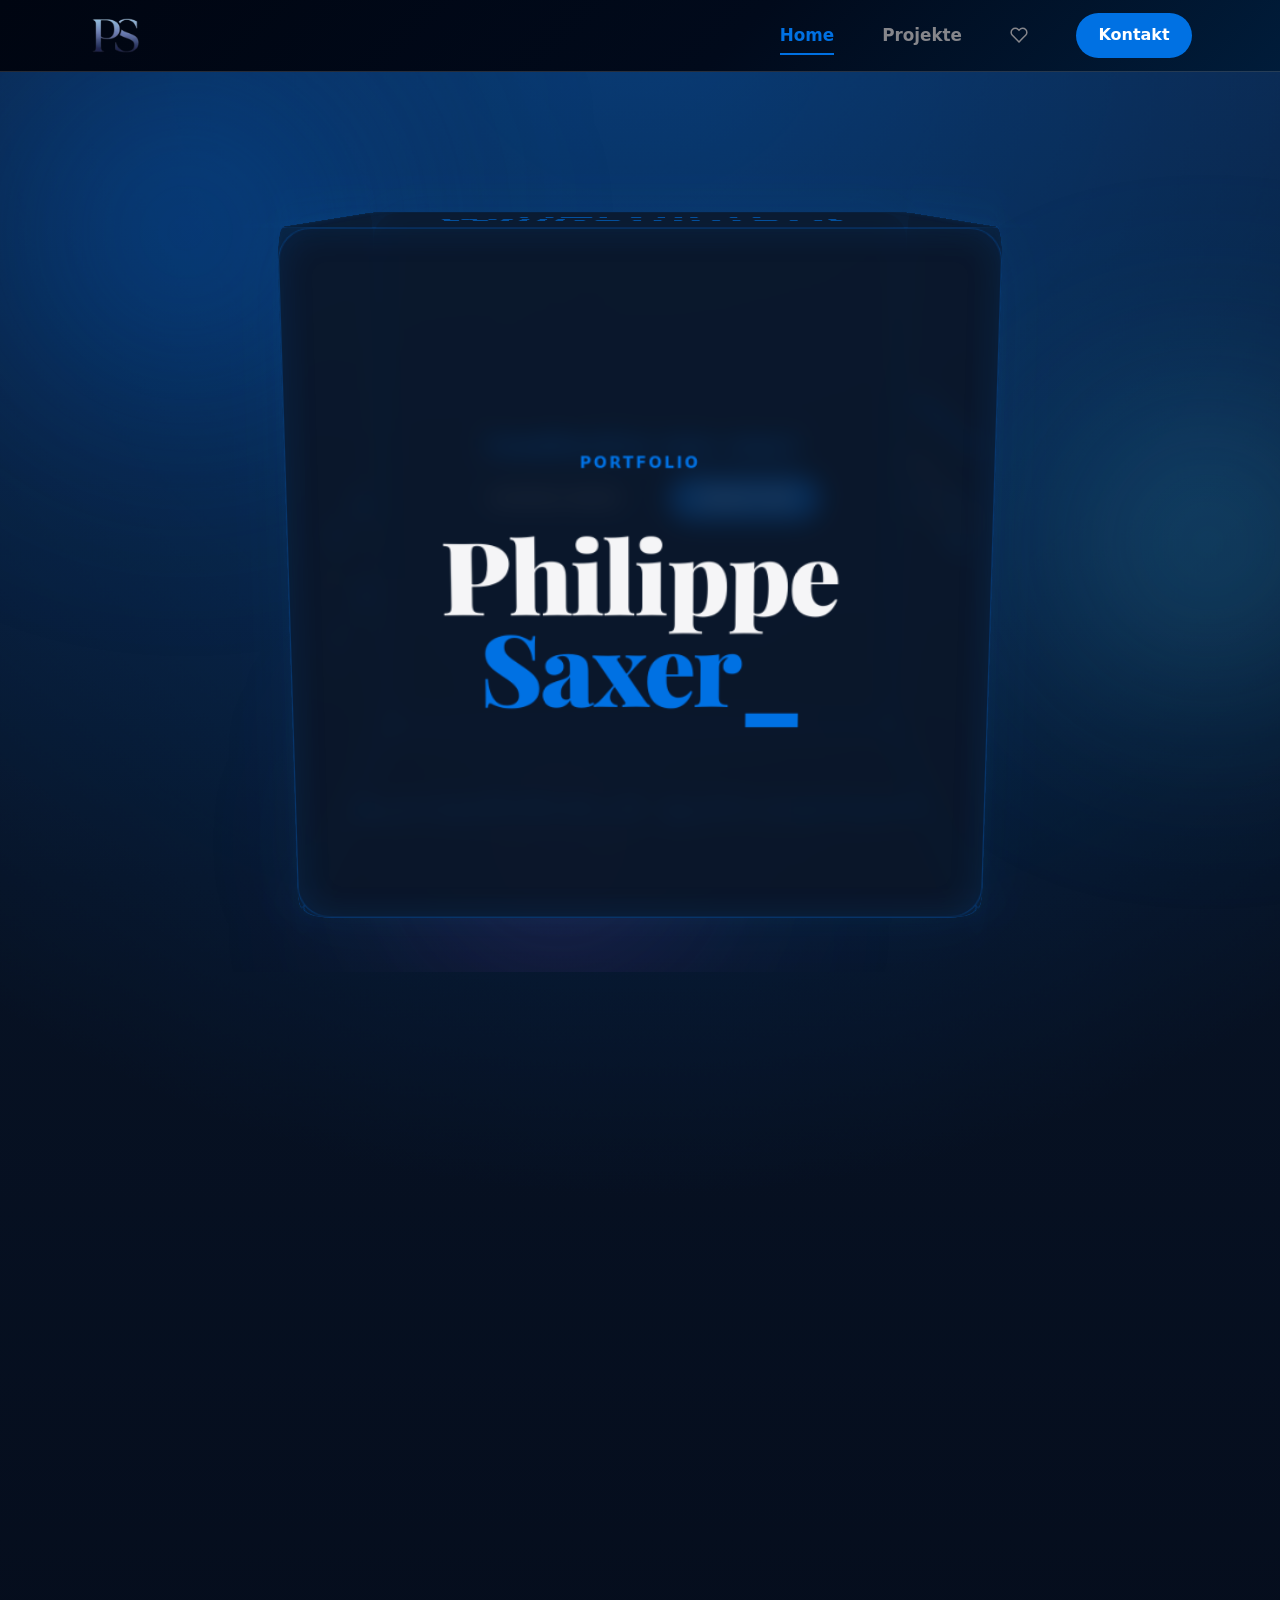
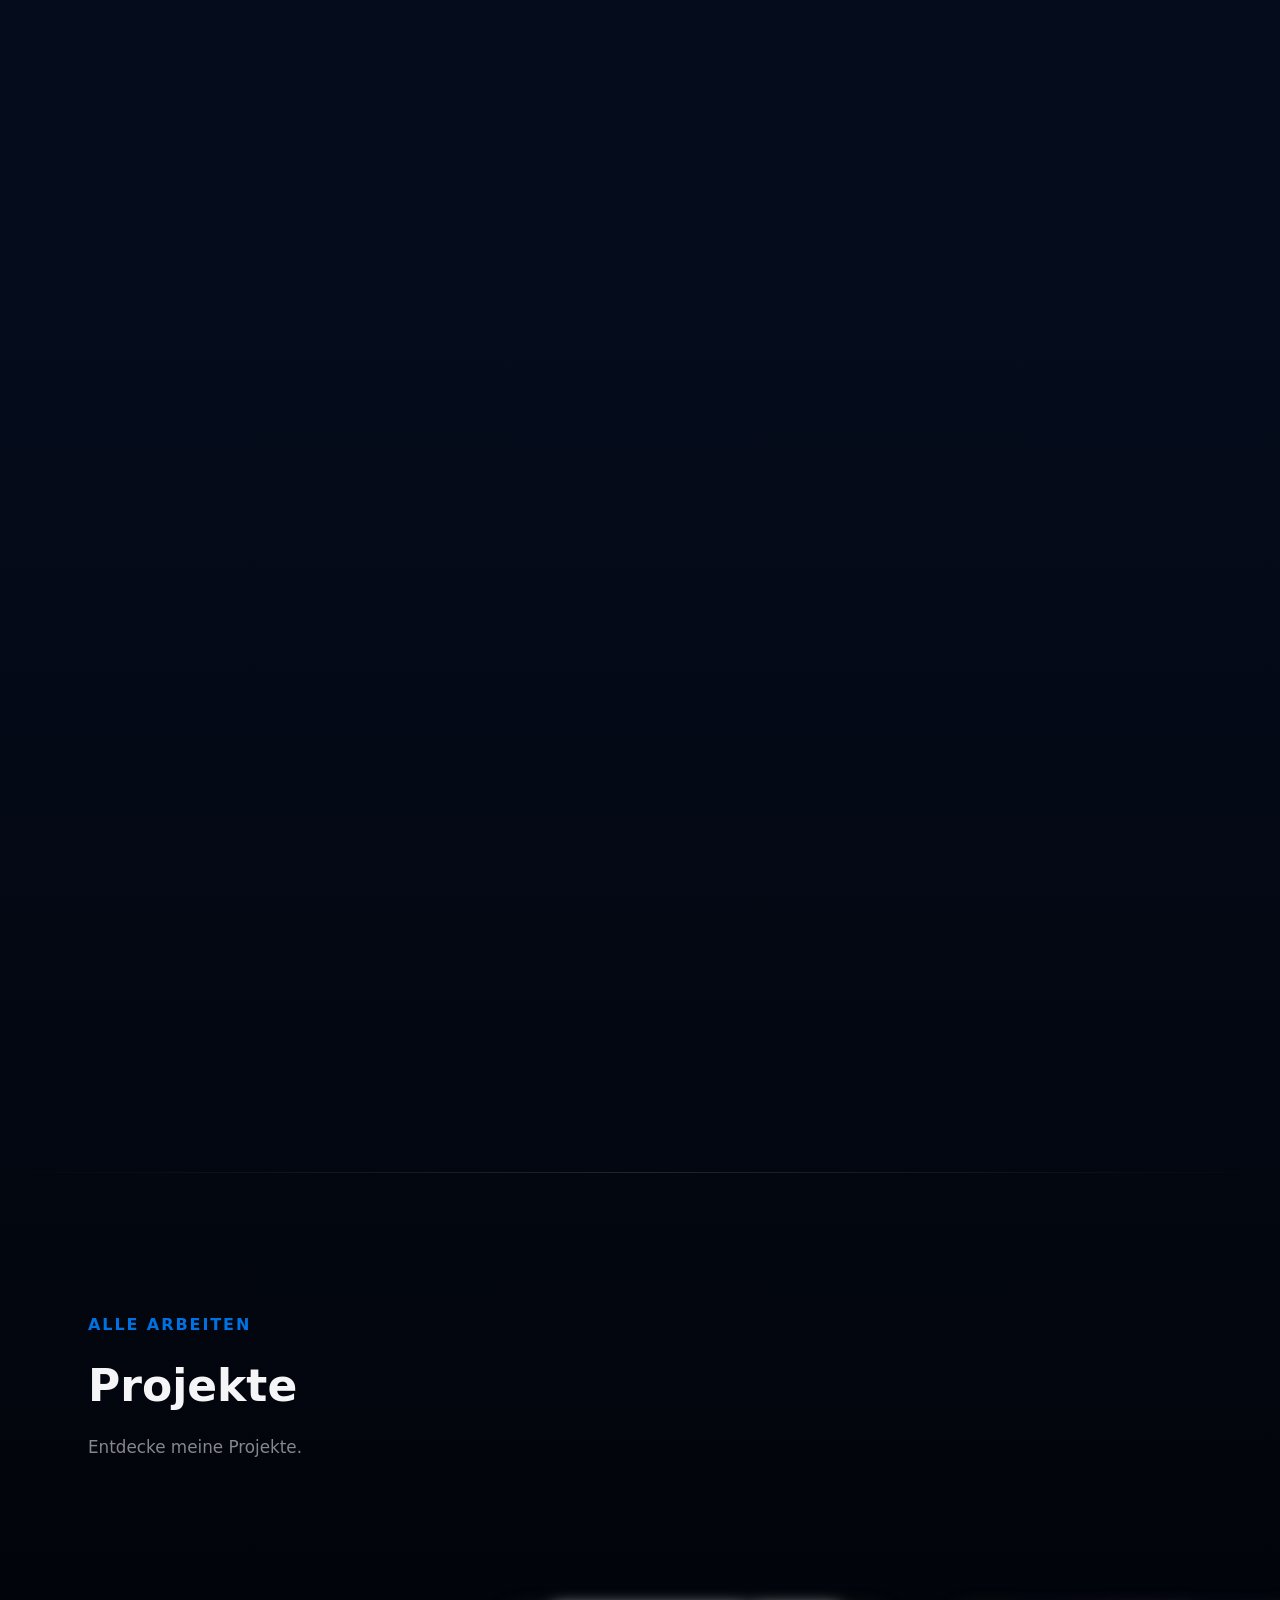
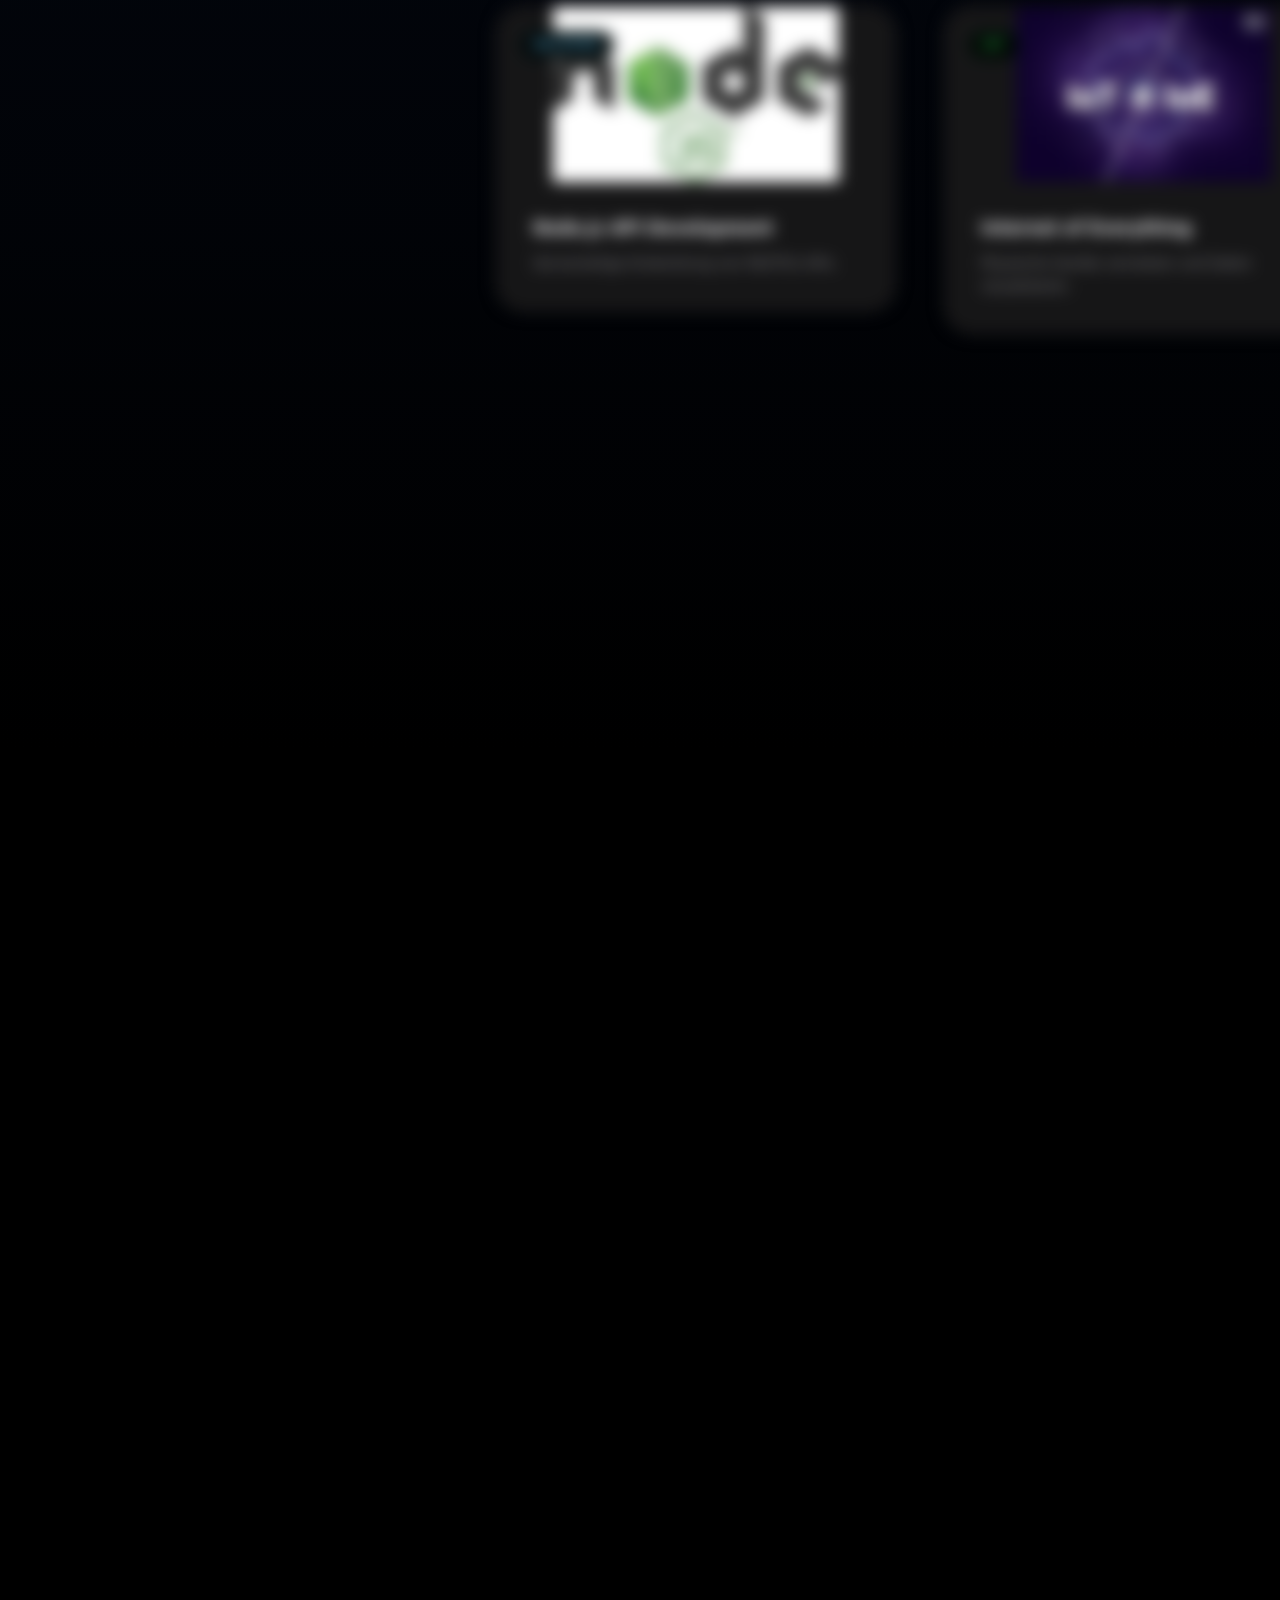
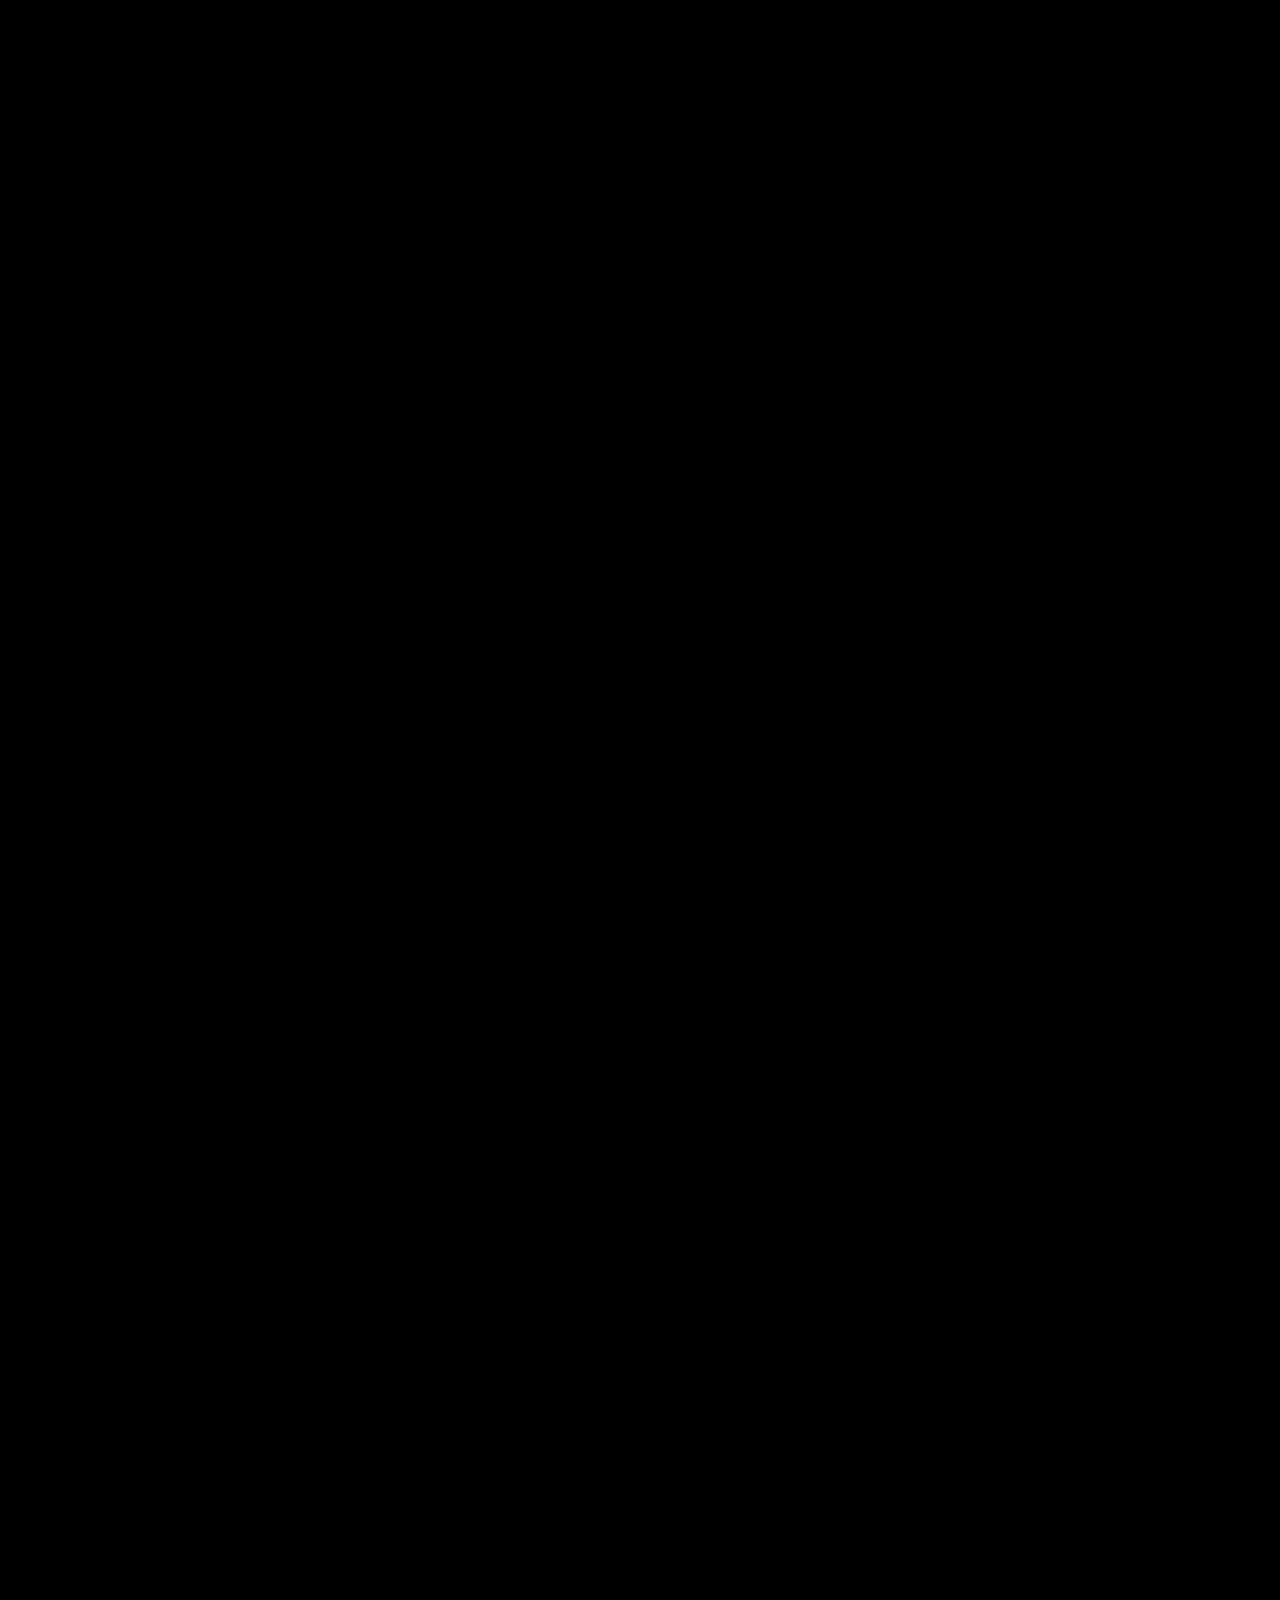
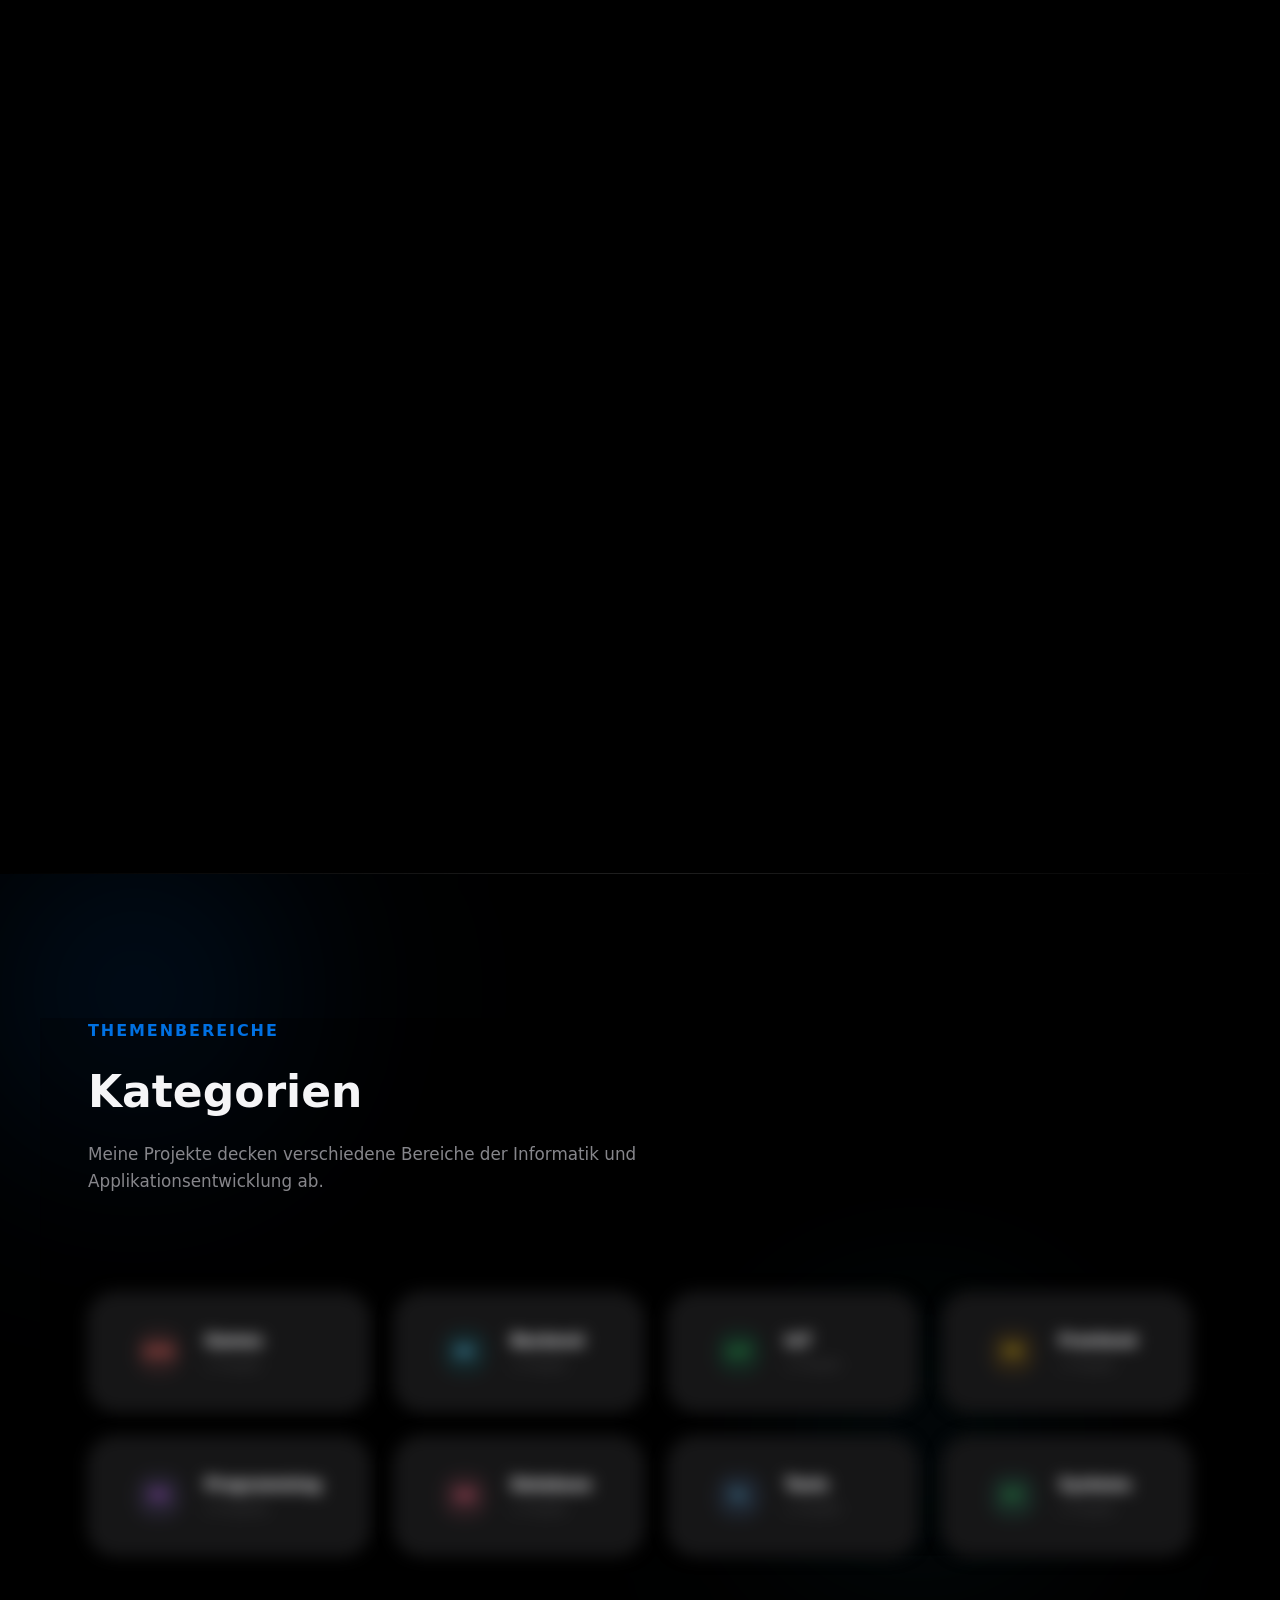
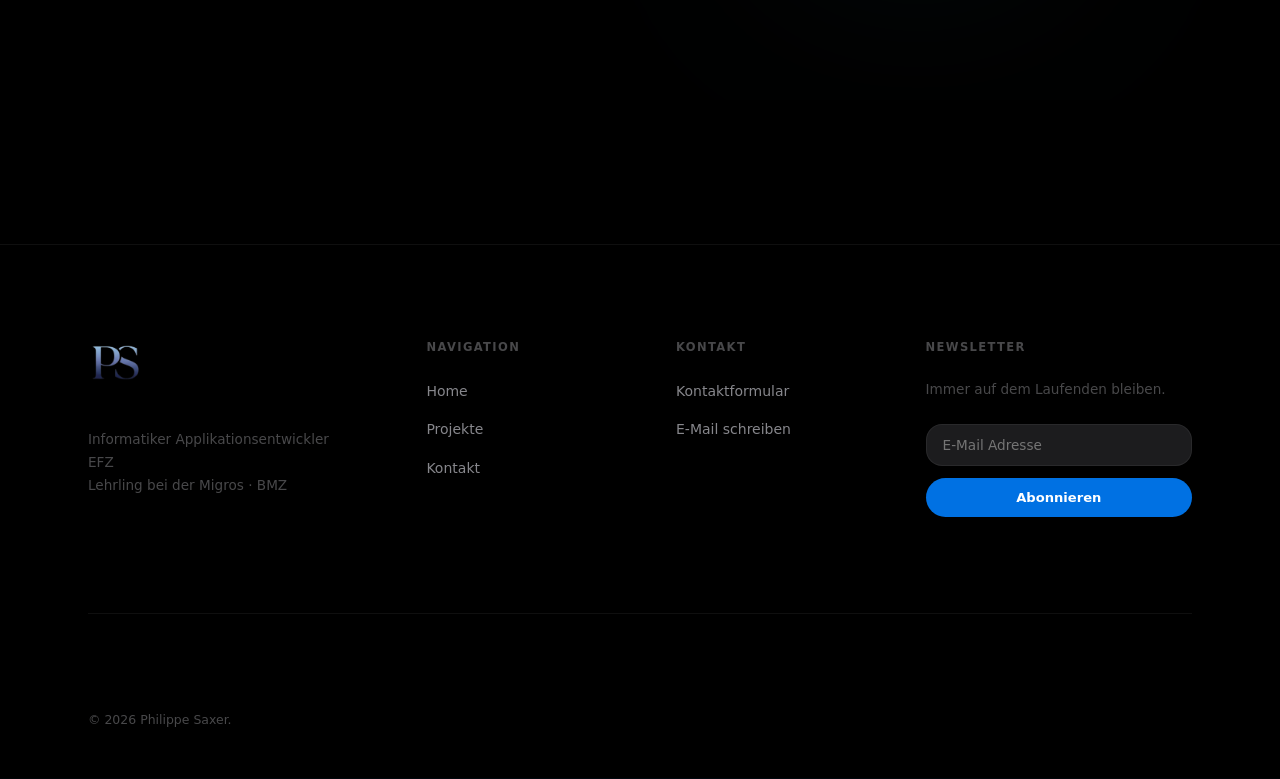
==== index.html @ 9d431225 "docs: KI documentation and style updates" ====
<!DOCTYPE html>
<html lang="de">
<head>
  <meta charset="UTF-8">
  <meta name="viewport" content="width=device-width, initial-scale=1.0">
  <meta name="description" content="Portfolio von Philippe Saxer — Informatiker Applikationsentwickler EFZ Lehrling bei der Migros.">
  <title>Philippe Saxer | Portfolio</title>
  <link rel="stylesheet" href="css/style.css">
  <link rel="stylesheet" href="css/responsive.css">
  <link rel="icon" href="images/logo.png" type="image/png">
  <!-- SEO Tags -->
  <meta name="keywords" content="Philippe Saxer, Portfolio, Informatiker, Applikationsentwickler, EFZ, Migros, BMZ, Entwickler, Webentwicklung">
  <meta name="author" content="Philippe Saxer">
  <meta name="robots" content="index, follow">
  <meta name="theme-color" content="#0a0a0a">

  <!-- Open Graph / Social Media -->
  <meta property="og:type" content="website">
  <meta property="og:title" content="Philippe Saxer | Portfolio">
  <meta property="og:description" content="Portfolio von Philippe Saxer — Informatiker Applikationsentwickler EFZ Lehrling bei der Migros.">
  <meta property="og:url" content="https://philippesaxer.ch/">
  <meta property="og:image" content="https://philippesaxer.ch/images/logo.png">

  <!-- Twitter -->
  <meta name="twitter:card" content="summary_large_image">
  <meta name="twitter:title" content="Philippe Saxer | Portfolio">
  <meta name="twitter:description" content="Portfolio von Philippe Saxer — Informatiker Applikationsentwickler EFZ Lehrling bei der Migros.">
  <meta name="twitter:image" content="https://philippesaxer.ch/images/logo.png">
</head>
<body style="overflow-x: hidden;">

  <!-- LOADING SCREEN -->
  <div id="page-loader">
    <img src="images/logo.png" alt="Loading..." class="loader-logo">
  </div>

  <!-- ====================================================
       HEADER
       ==================================================== -->
  <header class="site-header">
    <div class="container header-inner">
      <a href="index.html" class="site-logo">
        <img src="images/logo.png" alt="Philippe.dev Logo" style="height: 32px; width: auto; object-fit: contain;">
      </a>
      <nav class="site-nav">
        <a href="index.html"    class="nav-link active">Home</a>
        <a href="projekte.html" class="nav-link">Projekte</a>
        <a href="projekte.html?filter=merkliste" class="nav-wishlist" id="navWishlist" title="Merkliste">
          <svg viewBox="0 0 24 24" fill="none" xmlns="http://www.w3.org/2000/svg">
            <path class="heart-outline" d="M20.84 4.61a5.5 5.5 0 0 0-7.78 0L12 5.67l-1.06-1.06a5.5 5.5 0 0 0-7.78 7.78l1.06 1.06L12 21.23l7.78-7.78 1.06-1.06a5.5 5.5 0 0 0 0-7.78z"/>
          </svg>
          <span class="wishlist-count" id="wishlistCount">0</span>
        </a>
        <a href="kontakt.html"  class="nav-cta">Kontakt</a>
      </nav>
    </div>
  </header>

  <!-- ====================================================
       MAIN
       ==================================================== -->
  <main>

    <!-- HERO -->
    <section class="hero scroll-hero">
      <div class="hero-sticky-wrapper">
      <!-- ANIMATED GLASSMORPHISM BLOBS -->
        <div class="blob-canvas">
          <div class="blob blob-1"></div>
          <div class="blob blob-2"></div>
          <div class="blob blob-3"></div>
        </div>
        <!-- 3D CUBE ANIMATION BACKGROUND -->
        <div class="cube-container" id="cubeContainer">
        <div class="cube" id="heroCube">
          <!-- FRONT FACE -->
          <div class="face front">
            <div class="hero-content-wrapper" style="align-items: center; text-align: center;">
              <p class="hero-label">Portfolio</p>
              <h1 class="hero-name" style="margin-bottom: 0;">
                Philippe
                <span class="name-line-2">Saxer<span class="hero-cursor"></span></span>
              </h1>
            </div>
          </div>
          <!-- BACK FACE -->
          <div class="face back">
            <div class="hero-content-wrapper" style="align-items: center; text-align: center;">
              <h2 style="font-size: 2rem; margin-bottom: 1rem;">Lass uns schreiben!</h2>
              <div class="hero-cta" style="justify-content: center;">
                <a href="projekte.html" class="btn-primary">Alle Projekte</a>
                <a href="kontakt.html"  class="btn-secondary">Kontakt aufnehmen</a>
              </div>
            </div>
          </div>
          <!-- RIGHT FACE -->
          <div class="face right">
            <div class="hero-content-wrapper" style="align-items: center; text-align: center;">
              <p class="hero-label">Informatiker Applikationsentwicklung EFZ</p>
              <p class="hero-tagline" style="font-size: 1.25rem;">
                Ich lerne <span class="highlight">Code</span> zu schreiben, als Lehrling bei der <span class="highlight">Migros</span>
                und Schüler an der <span class="highlight">BMZ</span>.
              </p>
            </div>
          </div>
          <!-- LEFT FACE -->
          <div class="face left">
            <div class="hero-content-wrapper" style="align-items: center; text-align: center;">
              <div class="hero-stats" style="display: grid; grid-template-columns: 1fr 1fr; gap: 2rem; width: 100%; text-align: left; padding: 0 10%;">
                <div class="stat-item">
                  <span class="stat-number">10</span>
                  <span class="stat-label">Projekte</span>
                </div>
                <div class="stat-item">
                  <span class="stat-number">8</span>
                  <span class="stat-label">Kategorien</span>
                </div>
                <div class="stat-item">
                  <span class="stat-number">16</span>
                  <span class="stat-label">Jahre</span>
                </div>
                <div class="stat-item">
                  <span class="stat-number">1.</span>
                  <span class="stat-label">Lehrjahr</span>
                </div>
              </div>
            </div>
          </div>
          <div class="face top"><span class="cube-code">Herzlich Willkommen!</span></div>
          <div class="face bottom"><span class="cube-code">Philippe's Portfolio</span></div>
        </div>
      </div>
      </div>
    </section>

    <div class="divider"></div>

    <!-- HORIZONTAL SCROLL PROJECTS -->
    <section class="project-horizontal-scroll">
      <div class="horizontal-sticky-container">
        <div class="container horizontal-header-wrap">
          <div class="section-header">
            <span class="section-label">Alle Arbeiten</span>
            <h2 class="section-title">Projekte</h2>
            <p class="section-desc">Entdecke meine Projekte.</p>
          </div>
        </div>
        
        <div class="horizontal-track-wrap">
          <div class="horizontal-track" id="projectTrack">
            <!-- 01 · Migros Prop Hunt -->
            <article class="project-card h-card cat-games">
              <a href="projekt-migrosprophunt.html" class="card-link-layer" aria-label="Migros Prop Hunt ansehen"></a>
              <div class="card-thumb">
                <img src="images/migrosprophunt.png" alt="Migros Prop Hunt" class="card-thumb-img">
                <span class="card-badge">Games</span>
              </div>
              <div class="card-body">
                <h3 class="card-title">Migros Prop Hunt</h3>
                <p class="card-desc">Ein kreatives Hide-and-Seek Spiel im Migros-Universum.</p>
              </div>
            </article>

            <!-- 02 · Node.js -->
            <article class="project-card h-card cat-backend">
              <a href="projekt-nodejs.html" class="card-link-layer" aria-label="Node.js ansehen"></a>
              <div class="card-thumb">
                <img src="images/nodejs.png" alt="Node.js" class="card-thumb-img">
                <span class="card-badge">Backend</span>
              </div>
              <div class="card-body">
                <h3 class="card-title">Node.js API Development</h3>
                <p class="card-desc">Serverseitige Entwicklung von RESTful APIs.</p>
              </div>
            </article>

            <!-- 03 · IoT -->
            <article class="project-card h-card cat-iot">
              <a href="projekt-iot.html" class="card-link-layer" aria-label="IoT ansehen"></a>
              <div class="card-thumb">
                <img src="images/iotioe.png" alt="Internet of Everything" class="card-thumb-img">
                <span class="card-badge">IoT</span>
              </div>
              <div class="card-body">
                <h3 class="card-title">Internet of Everything</h3>
                <p class="card-desc">Physische Geräte vernetzen und Daten visualisieren.</p>
              </div>
            </article>

            <!-- 04 · Frontend -->
            <article class="project-card h-card cat-frontend">
              <a href="projekt-frontend.html" class="card-link-layer" aria-label="Frontend ansehen"></a>
              <div class="card-thumb">
                <img src="images/programmiergrundlagen2.png" alt="JavaScript Frontend" class="card-thumb-img">
                <span class="card-badge">Frontend</span>
              </div>
              <div class="card-body">
                <h3 class="card-title">JS Frontend</h3>
                <p class="card-desc">Dynamische Webseiten mit reinem JavaScript.</p>
              </div>
            </article>

            <!-- 05 · Python -->
            <article class="project-card h-card cat-programming">
              <a href="projekt-python.html" class="card-link-layer" aria-label="Python ansehen"></a>
              <div class="card-thumb">
                <img src="images/python.png" alt="Python" class="card-thumb-img">
                <span class="card-badge">Python</span>
              </div>
              <div class="card-body">
                <h3 class="card-title">Python Crashcourse</h3>
                <p class="card-desc">Schnelleinstieg in die Programmiersprache Python.</p>
              </div>
            </article>

            <!-- 06 · Database -->
            <article class="project-card h-card cat-database">
              <a href="projekt-database.html" class="card-link-layer" aria-label="Database ansehen"></a>
              <div class="card-thumb">
                <img src="images/uml.png" alt="Database" class="card-thumb-img">
                <span class="card-badge">Database</span>
              </div>
              <div class="card-body">
                <h3 class="card-title">Datenbanken & UML</h3>
                <p class="card-desc">Relationale Datenbanken entwerfen und modellieren.</p>
              </div>
            </article>

            <!-- 07 · Office -->
            <article class="project-card h-card cat-tools">
              <a href="projekt-office.html" class="card-link-layer" aria-label="Office ansehen"></a>
              <div class="card-thumb">
                <img src="images/powerpoint.png" alt="Office" class="card-thumb-img">
                <span class="card-badge">Tools</span>
              </div>
              <div class="card-body">
                <h3 class="card-title">Microsoft Office</h3>
                <p class="card-desc">Professionelle Präsentationen mit PowerPoint.</p>
              </div>
            </article>

            <!-- 08 · Programming I -->
            <article class="project-card h-card cat-programming">
              <a href="projekt-programming1.html" class="card-link-layer" aria-label="Programming ansehen"></a>
              <div class="card-thumb">
                <img src="images/programmiergrundlagen.png" alt="Programming" class="card-thumb-img">
                <span class="card-badge">Programming</span>
              </div>
              <div class="card-body">
                <h3 class="card-title">Programmiergrundlagen I</h3>
                <p class="card-desc">Erste Schritte: Variablen, Schleifen und Funktionen.</p>
              </div>
            </article>

            <!-- 09 · Dev Fundamentals -->
            <article class="project-card h-card cat-programming">
              <a href="projekt-dev-fundamentals.html" class="card-link-layer" aria-label="Dev Fund. ansehen"></a>
              <div class="card-thumb">
                <img src="images/systemdevolopment.png" alt="Dev Fundamentals" class="card-thumb-img">
                <span class="card-badge">Systems</span>
              </div>
              <div class="card-body">
                <h3 class="card-title">Development Fundamentals</h3>
                <p class="card-desc">Git, Clean Code und Entwicklungsprozesse.</p>
              </div>
            </article>

            <!-- 10 · Windows Internals -->
            <article class="project-card h-card cat-systems">
              <a href="projekt-windows.html" class="card-link-layer" aria-label="Windows ansehen"></a>
              <div class="card-thumb">
                <img src="images/windowsregistery.png" alt="Windows" class="card-thumb-img">
                <span class="card-badge">Systems</span>
              </div>
              <div class="card-body">
                <h3 class="card-title">Windows Internals</h3>
                <p class="card-desc">Tiefes Verständnis des Windows-Betriebssystems.</p>
              </div>
            </article>

          </div>
        </div>
      </div>
    </section>

    <div class="divider"></div>

    <!-- CATEGORIES -->
    <section class="section" style="position: relative; overflow: hidden;">
      <!-- GLASSMORPHISM BLOBS -->
      <div class="blob-canvas">
        <div class="blob blob-1" style="opacity: 0.3; width: 400px; height: 400px;"></div>
        <div class="blob blob-2" style="opacity: 0.25; width: 300px; height: 300px; top: 50%; left: 60%;"></div>
      </div>
      <div class="container glass-overlay">
        <div class="section-header">
          <span class="section-label">Themenbereiche</span>
          <h2 class="section-title">Kategorien</h2>
          <p class="section-desc">Meine Projekte decken verschiedene Bereiche der Informatik und Applikationsentwicklung ab.</p>
        </div>

        <div class="categories-grid">
          <a href="projekte.html?filter=games" class="category-card cat-games">
            <div class="category-icon">GMS</div>
            <div class="category-text">
              <p class="category-name">Games</p>
              <p class="category-count">1 Projekt</p>
            </div>
          </a>
          <a href="projekte.html?filter=backend" class="category-card cat-backend">
            <div class="category-icon">BE</div>
            <div class="category-text">
              <p class="category-name">Backend</p>
              <p class="category-count">1 Projekt</p>
            </div>
          </a>
          <a href="projekte.html?filter=iot" class="category-card cat-iot">
            <div class="category-icon">IoT</div>
            <div class="category-text">
              <p class="category-name">IoT</p>
              <p class="category-count">1 Projekt</p>
            </div>
          </a>
          <a href="projekte.html?filter=frontend" class="category-card cat-frontend">
            <div class="category-icon">FE</div>
            <div class="category-text">
              <p class="category-name">Frontend</p>
              <p class="category-count">1 Projekt</p>
            </div>
          </a>
          <a href="projekte.html?filter=programming" class="category-card cat-programming">
            <div class="category-icon">PR</div>
            <div class="category-text">
              <p class="category-name">Programming</p>
              <p class="category-count">3 Projekte</p>
            </div>
          </a>
          <a href="projekte.html?filter=database" class="category-card cat-database">
            <div class="category-icon">DB</div>
            <div class="category-text">
              <p class="category-name">Database</p>
              <p class="category-count">1 Projekt</p>
            </div>
          </a>
          <a href="projekte.html?filter=tools" class="category-card cat-tools">
            <div class="category-icon">TL</div>
            <div class="category-text">
              <p class="category-name">Tools</p>
              <p class="category-count">1 Projekt</p>
            </div>
          </a>
          <a href="projekte.html?filter=systems" class="category-card cat-systems">
            <div class="category-icon">SY</div>
            <div class="category-text">
              <p class="category-name">Systems</p>
              <p class="category-count">1 Projekt</p>
            </div>
          </a>
        </div>
      </div>
    </section>



  </main>

  <!-- ====================================================
       FOOTER
       ==================================================== -->
  <footer class="site-footer">
    <div class="container">
      <div class="footer-top">
        <div class="footer-brand">
          <a href="index.html" class="site-logo" style="margin-bottom: var(--sp-sm); display: inline-block;">
            <img src="images/logo.png" alt="Philippe.dev Logo" style="height: 48px; width: auto; object-fit: contain;">
          </a>
          <p>Informatiker Applikationsentwickler EFZ<br>Lehrling bei der Migros · BMZ</p>
        </div>
        <div class="footer-col">
          <h4>Navigation</h4>
          <ul class="footer-links">
            <li><a href="index.html"    class="footer-link">Home</a></li>
            <li><a href="projekte.html" class="footer-link">Projekte</a></li>
            <li><a href="kontakt.html"  class="footer-link">Kontakt</a></li>
          </ul>
        </div>
        <div class="footer-col">
          <h4>Kontakt</h4>
          <ul class="footer-links">
            <li><a href="kontakt.html"                         class="footer-link">Kontaktformular</a></li>
            <li><a href="mailto:philippesaxer8@gmail.com"      class="footer-link">E-Mail schreiben</a></li>
          </ul>
        </div>
        <div class="footer-col newsletter-col">
          <h4>Newsletter</h4>
          <p style="font-size: 0.85rem; color: var(--text-muted); margin-bottom: var(--sp-md);">Immer auf dem Laufenden bleiben.</p>
          <form class="footer-newsletter-form" action="mailto:philippesaxer8@gmail.com" method="post" enctype="text/plain">
            <input type="email" name="email" placeholder="E-Mail Adresse" required class="footer-newsletter-input">
            <button type="submit" class="footer-newsletter-btn">Abonnieren</button>
          </form>
        </div>
      </div>
      <div class="footer-bottom">
        <p class="footer-copy">&copy; 2026 Philippe Saxer.</p>
      </div>
    </div>
  </footer>

  <script>
    // Apple-Style Scroll Reveal Animation
    document.addEventListener("DOMContentLoaded", () => {
      const observerOptions = {
        threshold: 0.05,
        rootMargin: "0px 0px -5% 0px"
      };

      const observer = new IntersectionObserver((entries) => {
        entries.forEach(entry => {
          if (entry.isIntersecting) {
            entry.target.classList.add("reveal-active");
          } else {
            entry.target.classList.remove("reveal-active");
          }
        });
      }, observerOptions);

      // Only animate individual cards (NOT sections — they cause horizontal overflow on mobile)
      const cards = document.querySelectorAll(".project-card, .category-card");
      
      cards.forEach((el, index) => {
        el.classList.add("reveal-up");
        el.style.transitionDelay = `${(index % 3) * 0.1}s`;
        observer.observe(el);
      });
      
      // Crazy Hero Animation observer
      const crazyObserver = new IntersectionObserver((entries) => {
        entries.forEach(entry => {
          if (entry.isIntersecting) {
            entry.target.classList.add("hero-revealed");
          } else {
            entry.target.classList.remove("hero-revealed");
          }
        });
      }, { threshold: 0.1 });
      
      const hero = document.querySelector(".scroll-hero");
      if (hero) crazyObserver.observe(hero);

      // Scroll-Driven and Mouse-Driven 3D Cube Rotation
      const heroCube = document.getElementById("heroCube");
      const cubeContainer = document.getElementById("cubeContainer");
      
      if (heroCube && cubeContainer) {
        const isMobile = window.matchMedia("(max-width: 768px)").matches;
        const isTouch = window.matchMedia("(hover: none)").matches;
        
        let scrollRotationY = 0;
        let mouseRotationX = isMobile ? 0 : -10; // No default tilt on mobile (prevents clipping)
        let mouseRotationY = 0;
        let isCubeTick = false;
        const scrollFactor = isMobile ? 0.12 : 0.15; // Slightly slower on mobile for smoothness

        const handleCubeUpdate = () => {
          const totalY = scrollRotationY + mouseRotationY;
          heroCube.style.transform = `rotateX(${mouseRotationX}deg) rotateY(${totalY}deg)`;
          isCubeTick = false;
        };

        const queuedCubeUpdate = () => {
          if (!isCubeTick) {
            isCubeTick = true;
            window.requestAnimationFrame(handleCubeUpdate);
          }
        };

        // Scroll controls the main Y-axis spin
        window.addEventListener("scroll", () => {
          scrollRotationY = window.scrollY * scrollFactor; 
          queuedCubeUpdate();
        }, { passive: true });

        // Mouse move controls the 3D tilt (parallax effect) — desktop only
        if (!isTouch) {
          document.addEventListener("mousemove", (e) => {
            // Normalize mouse coordinates from -1 to 1 based on window center
            const x = (e.clientX / window.innerWidth - 0.5) * 2;
            const y = (e.clientY / window.innerHeight - 0.5) * 2;
            
            // Max tilt of 25 degrees
            mouseRotationY = x * 25; 
            mouseRotationX = -y * 25; // Negative so mouse up tilts up
            
            queuedCubeUpdate();
          });
        }

        queuedCubeUpdate();
      }
    });

    // Hide Loading Screen
    window.addEventListener("load", () => {
      const loader = document.getElementById("page-loader");
      if (loader) {
        setTimeout(() => {
          loader.classList.add("loader-hidden");
        }, 500);
      }
    });
  </script>
  <script src="js/wishlist.js"></script>
  <script src="js/main.js"></script>
</body>
</html>
---- css/style.css ----
/* ============================================================
   PORTFOLIO — Philippe Saxer
   css/style.css
   ============================================================ */

@import url('https://fonts.googleapis.com/css2?family=Space+Grotesk:wght@400;500;600;700&family=Playfair+Display:wght@400;500;600;700;800;900&display=swap');

/* ============================================================
   CSS CUSTOM PROPERTIES
   ============================================================ */

:root {
  /* Background layers — Sophisticated Dark */
  --bg-base: #000000;
  --bg-surface: #0a0a0a;
  --bg-card: #161617;
  --bg-card-hover: #1c1c1e;
  --bg-input: #1c1c1e;

  /* Accent — Apple Blue */
  --cyan: #0071E3;
  --cyan-dim: #0060C0;
  --cyan-glow: rgba(0, 113, 227, 0.18);
  --cyan-subtle: rgba(0, 113, 227, 0.08);

  /* Kept for compatibility */
  --sky-blue: #0071E3;
  --mint: #30D158;
  --white-glow: rgba(255, 255, 255, 0.06);

  /* Secondary accent */
  --amber: #FF9F0A;

  /* Text */
  --text-primary: #F5F5F7;
  --text-secondary: #86868B;
  --text-muted: #48484A;

  /* Borders — subtle white transparency */
  --border-subtle: rgba(255, 255, 255, 0.06);
  --border-default: rgba(255, 255, 255, 0.12);
  --border-strong: rgba(255, 255, 255, 0.18);

  /* Category colors — muted, sophisticated */
  --cat-games: #FF6961;
  --cat-backend: #64D2FF;
  --cat-iot: #30D158;
  --cat-frontend: #FFD60A;
  --cat-programming: #BF5AF2;
  --cat-database: #FF6482;
  --cat-tools: #64D2FF;
  --cat-systems: #30D158;

  /* Typography */
  --font-display: system-ui, -apple-system, 'Segoe UI', 'Helvetica Neue', Arial, sans-serif;
  --font-body: system-ui, -apple-system, 'Segoe UI', 'Helvetica Neue', Arial, sans-serif;
  --font-mono: 'Space Grotesk', system-ui, sans-serif;

  /* Spacing */
  --sp-xs: 0.375rem;
  --sp-sm: 0.75rem;
  --sp-md: 1.5rem;
  --sp-lg: 2.25rem;
  --sp-xl: 3rem;
  --sp-2xl: 4.5rem;
  --sp-3xl: 6rem;
  --sp-4xl: 9rem;

  /* Shape — strong rounding */
  --r-sm: 12px;
  --r-md: 16px;
  --r-lg: 24px;
  --r-xl: 28px;
  --r-pill: 980px;

  /* Shadows — soft layered, no glow */
  --shadow-md: 0 4px 24px rgba(0, 0, 0, 0.25), 0 1px 4px rgba(0, 0, 0, 0.15);
  --shadow-glow: 0 8px 40px rgba(0, 0, 0, 0.35);
  --shadow-sm: 0 2px 12px rgba(0, 0, 0, 0.18);

  /* Motion */
  --ease: cubic-bezier(0.4, 0, 0.2, 1);
  --transition-fast: 0.15s var(--ease);
  --transition: 0.3s var(--ease);

  /* Layout */
  --max-width: 1200px;
  --header-height: 72px;
}

/* ============================================================
   RESET & BASE
   ============================================================ */

*,
*::before,
*::after {
  box-sizing: border-box;
  margin: 0;
  padding: 0;
}

html {
  scroll-behavior: smooth;
  background-color: var(--bg-base);
  scrollbar-width: thin;
  scrollbar-color: var(--cyan-dim) var(--bg-base);
}

body {
  font-family: var(--font-body);
  font-size: 1rem;
  line-height: 1.65;
  color: var(--text-primary);
  background-color: transparent;
  overflow-x: hidden;
  min-height: 100vh;
  position: relative;
  /* Custom Bluish Cursor - Default Arrow */
  cursor: url("data:image/svg+xml,%3Csvg width='24' height='24' viewBox='0 0 24 24' fill='none' xmlns='http://www.w3.org/2000/svg'%3E%3Cpath d='M5.5 3.5V20.5L10.5 15.5H18.5L5.5 3.5Z' fill='%230071E3' stroke='white' stroke-width='1.5' stroke-linejoin='round'/%3E%3C/svg%3E"), auto;
}

/* Custom Bluish Cursor - Pointer for interactive elements */
@media (hover: hover) and (pointer: fine) {
  a, 
  button, 
  .btn-primary, 
  .btn-secondary, 
  .nav-link, 
  .nav-cta, 
  .project-card, 
  .category-card {
    cursor: url("data:image/svg+xml,%3Csvg width='32' height='32' viewBox='0 0 32 32' fill='none' xmlns='http://www.w3.org/2000/svg'%3E%3Cpath d='M11 11V3C11 1.89543 11.8954 1 13 1C14.1046 1 15 1.89543 15 3V12M15 12V10C15 8.89543 15.8954 8 17 8C18.1046 8 19 8.89543 19 10V12M19 12V10C19 8.89543 19.8954 8 21 8C22.1046 8 23 8.89543 23 10V12M23 12V11C23 9.89543 23.8954 9 25 9C26.1046 9 27 9.89543 27 11V18C27 21.866 23.866 25 20 25H15C11.134 25 8 21.866 8 18V12C8 12 8 11.5 10 11.5C12 11.5 12 12 12 13' stroke='%230071E3' stroke-width='2' stroke-linecap='round' stroke-linejoin='round'/%3E%3C/svg%3E"), pointer !important;
  }
}

/* ============================================================
   CUSTOM SCROLLBAR
   ============================================================ */
::-webkit-scrollbar {
  width: 16px;
  height: 16px;
}

::-webkit-scrollbar-track {
  background: var(--bg-base);
  border-left: 1px solid var(--border-subtle);
}

::-webkit-scrollbar-thumb {
  background: linear-gradient(to bottom, var(--cyan-dim), var(--cyan));
  border-radius: var(--r-pill);
  border: 4px solid var(--bg-base);
}

::-webkit-scrollbar-thumb:hover {
  background: linear-gradient(to bottom, var(--cyan), var(--cat-tools));
}

/* ============================================================
   GLOBAL BACKGROUND GRADIENT
   ============================================================ */
body::before {
  content: '';
  position: absolute;
  top: 0;
  left: 0;
  right: 0;
  bottom: 0;
  z-index: -999;
  pointer-events: none;
  background:
    radial-gradient(circle at 50% 0%, rgba(0, 113, 227, 0.35) 0%, transparent 1200px),
    linear-gradient(to bottom, #0d1f3c 0%, #071224 10%, #040a18 25%, #000000 45%, #000000 100%);
}

img {
  max-width: 100%;
  display: block;
}

a {
  color: inherit;
  text-decoration: none;
}

ul,
ol {
  list-style: none;
}

/* ============================================================
   TYPOGRAPHY
   ============================================================ */

h1,
h2,
h3,
h4,
h5,
h6 {
  font-family: var(--font-display);
  line-height: 1.1;
  font-weight: 700;
}

h1 {
  font-size: clamp(2.25rem, 5.5vw, 4.75rem);
}

h2 {
  font-size: clamp(1.6rem, 3.5vw, 2.75rem);
}

h3 {
  font-size: clamp(1.15rem, 2vw, 1.6rem);
}

h4 {
  font-size: 1.05rem;
}

p {
  color: var(--text-secondary);
}

.mono {
  font-family: var(--font-body);
  font-size: 0.875em;
}

/* ============================================================
   LAYOUT UTILITIES
   ============================================================ */

.container {
  width: 100%;
  max-width: var(--max-width);
  margin: 0 auto;
  padding: 0 var(--sp-xl);
}

.section {
  padding: var(--sp-4xl) 0;
}

.page-hero+.section {
  padding-top: var(--sp-xl);
}

.section-label {
  font-family: var(--font-display);
  font-size: 1rem;
  font-weight: 700;
  color: var(--cyan);
  text-transform: uppercase;
  letter-spacing: 0.12em;
  display: block;
  margin-bottom: var(--sp-md);
}

.section-title {
  color: var(--text-primary);
  margin-bottom: var(--sp-md);
}

.section-desc {
  font-size: 1.05rem;
  max-width: 55ch;
}

.section-header {
  margin-bottom: var(--sp-3xl);
}

.text-center {
  text-align: center;
}

.mt-xl {
  margin-top: var(--sp-xl);
}

.divider {
  height: 1px;
  background: linear-gradient(90deg, transparent, var(--border-default), transparent);
}

/* ============================================================
   BUTTONS
   ============================================================ */

.btn-primary {
  display: inline-flex;
  align-items: center;
  gap: var(--sp-sm);
  padding: 0.875rem 2rem;
  background: var(--cyan);
  color: #fff;
  font-family: var(--font-body);
  font-size: 0.95rem;
  font-weight: 600;
  border-radius: var(--r-pill);
  border: none;
  cursor: pointer;
  transition: all var(--transition);
}

.btn-primary:hover {
  background: var(--cyan-dim);
  transform: translateY(-1px);
  box-shadow: var(--shadow-sm);
}

.btn-secondary {
  display: inline-flex;
  align-items: center;
  gap: var(--sp-sm);
  padding: 0.875rem 2rem;
  background: transparent;
  color: var(--text-primary);
  font-family: var(--font-body);
  font-size: 0.95rem;
  font-weight: 500;
  border: 1px solid var(--border-default);
  border-radius: var(--r-pill);
  cursor: pointer;
  transition: all var(--transition);
}

.btn-secondary:hover {
  border-color: var(--cyan);
  color: var(--cyan);
  transform: translateY(-2px);
}

.btn-full {
  width: 100%;
  justify-content: center;
}

/* ============================================================
   HEADER / NAVIGATION
   ============================================================ */

.site-header {
  position: sticky;
  top: 0;
  z-index: 100;
  height: var(--header-height);
  display: flex;
  align-items: center;

  /* Animierter, breiter linear-gradient Hintergrund (Dunkle Premium Blau Töne) */
  background: linear-gradient(-45deg,
      #000511,
      /* Extrem dunkles Nachtblau */
      #010a1b,
      /* Tiefes Marineblau */
      #001233,
      /* Dark Navy */
      #002244,
      /* Deep Space Blue */
      #003366,
      /* Edles Midnight Blue */
      #002244,
      /* Weicher Übergang zurück */
      #010a1b,
      /* Wieder tiefes Blau */
      #000511
      /* Zurück zum Ursprung für den nahtlosen Loop */
    );
  background-size: 400% 400%;
  animation: nav-gradient-flow 15s ease infinite;

  border-bottom: 1px solid rgba(255, 255, 255, 0.15);
  transition: all var(--transition);
}

/* Keyframes für den fliessenden Gradient */
@keyframes nav-gradient-flow {
  0% {
    background-position: 0% 50%;
  }

  50% {
    background-position: 100% 50%;
  }

  100% {
    background-position: 0% 50%;
  }
}

.site-header.header-scrolled {
  height: 60px;
  box-shadow: 0 4px 30px rgba(0, 0, 0, 0.6);
  border-bottom-color: rgba(255, 255, 255, 0.2);
}

.header-inner {
  display: flex;
  align-items: center;
  justify-content: space-between;
  width: 100%;
}

.site-logo {
  font-family: var(--font-display);
  font-size: 1.35rem;
  /* Increased from 1.15rem */
  font-weight: 800;
  color: var(--text-primary);
  display: flex;
  align-items: center;
  gap: 4px;
  letter-spacing: -0.01em;
  transition: transform 0.2s cubic-bezier(0.175, 0.885, 0.32, 1.275);
}

/* Make logo larger everywhere */
.site-logo img {
  height: 42px !important;
  width: auto;
  transition: all var(--transition);
}

.site-logo:active {
  transform: scale(1.1);
}

.logo-accent {
  color: var(--cyan);
}

.logo-bracket {
  color: var(--text-muted);
  font-family: var(--font-mono);
  font-size: 0.95rem;
}

.site-nav {
  display: flex;
  align-items: center;
  gap: var(--sp-xl);
}

.nav-link {
  font-family: var(--font-body);
  font-size: 1.05rem;
  /* Increased from 0.875rem */
  font-weight: 600;
  /* Increased from 500 */
  color: var(--text-secondary);
  text-transform: none;
  letter-spacing: 0;
  transition: color var(--transition);
  position: relative;
}

.nav-link::after {
  content: '';
  position: absolute;
  bottom: -6px;
  /* Adjusted for larger text */
  left: 0;
  width: 0;
  height: 2px;
  /* Thicker underline */
  background: var(--cyan);
  transition: width var(--transition);
}

.nav-link:hover,
.nav-link.active {
  color: var(--cyan);
}

.nav-link:hover::after,
.nav-link.active::after {
  width: 100%;
}

.nav-cta {
  padding: 0.6rem 1.4rem;
  /* Increased padding */
  background: var(--cyan);
  border: none;
  border-radius: var(--r-pill);
  font-family: var(--font-body);
  font-size: 1rem;
  /* Increased from 0.82rem */
  font-weight: 600;
  color: #fff;
  text-transform: none;
  letter-spacing: 0;
  transition: all var(--transition);
}

.nav-cta::after {
  display: none;
}

.nav-cta:hover {
  background: var(--cyan-dim);
  color: #fff;
  box-shadow: var(--shadow-sm);
}

/* ============================================================
   HERO SECTION
   ============================================================ */

.hero {
  height: 300vh;
  position: relative;
  overflow: clip;
  overscroll-behavior: none;
}

.hero-sticky-wrapper {
  position: sticky;
  top: 0;
  height: 100vh;
  height: 100dvh;
  display: flex;
  align-items: center;
  justify-content: center;
  perspective: 2500px;
  overflow: visible;
}

.hero::before {
  content: '';
  position: absolute;
  top: -40%;
  left: -15%;
  width: 55%;
  height: 200%;
  background: none;
  pointer-events: none;
}

.hero-label {
  font-family: var(--font-body);
  font-size: 0.82rem;
  color: var(--cyan);
  letter-spacing: 0.15em;
  text-transform: uppercase;
  margin-bottom: var(--sp-lg);
  display: flex;
  align-items: center;
  gap: var(--sp-md);
  font-weight: 600;
}

.hero-label::before {
  content: '';
  display: none;
}

.hero-name {
  font-family: 'Playfair Display', Georgia, serif;
  font-size: clamp(3.25rem, 9vw, 8rem);
  font-weight: 900;
  line-height: 0.92;
  color: var(--text-primary);
  margin-bottom: var(--sp-xl);
  letter-spacing: -0.02em;
  font-style: normal;
}

.name-line-2 {
  color: var(--cyan);
  display: block;
}

.hero-cursor::after {
  content: '_';
  color: var(--cyan);
  animation: blink 1s step-end infinite;
}

@keyframes blink {

  0%,
  100% {
    opacity: 1;
  }

  50% {
    opacity: 0;
  }
}

.hero-tagline {
  font-size: clamp(0.95rem, 1.8vw, 1.2rem);
  color: var(--text-secondary);
  margin-bottom: var(--sp-3xl);
  max-width: 50ch;
  line-height: 1.75;
}

.hero-tagline .highlight {
  color: var(--cyan);
  font-family: var(--font-body);
  font-size: 0.95em;
  font-weight: 600;
}

.hero-cta {
  display: flex;
  align-items: center;
  gap: var(--sp-md);
  flex-wrap: wrap;
}

.hero-stats {
  display: flex;
  gap: var(--sp-3xl);
  margin-top: var(--sp-4xl);
  padding-top: var(--sp-3xl);
  border-top: 1px solid var(--border-subtle);
}

.stat-item {
  display: flex;
  flex-direction: column;
  gap: var(--sp-xs);
}

.stat-number {
  font-family: var(--font-display);
  font-size: 2.4rem;
  font-weight: 800;
  color: var(--cyan);
  line-height: 1;
}

.stat-label {
  font-size: 0.78rem;
  color: var(--text-muted);
  text-transform: uppercase;
  letter-spacing: 0.1em;
  font-family: var(--font-body);
  font-weight: 600;
}

/* ============================================================
   PROJECT CARDS
   ============================================================ */

.projects-grid {
  display: grid;
  grid-template-columns: repeat(3, 1fr);
  gap: var(--sp-lg);
}

.project-card {
  background: var(--bg-card);
  backdrop-filter: none;
  -webkit-backdrop-filter: none;
  border: 1px solid var(--border-subtle);
  border-radius: var(--r-xl);
  overflow: hidden;
  transition: all var(--transition);
  display: flex;
  flex-direction: column;
  height: 100%;
}

/* Horizontal Scroll Specifics */
.project-horizontal-scroll {
  height: 500vh;
  /* Long scroll area */
  position: relative;
  overscroll-behavior: none;
}

.horizontal-sticky-container {
  position: sticky;
  top: 0;
  height: 100vh;
  height: 100dvh;
  width: 100%;
  overflow: hidden;
  display: flex;
  flex-direction: column;
  justify-content: center;
}

.horizontal-header-wrap {
  margin-bottom: var(--sp-xl);
}

.horizontal-track-wrap {
  padding: 0 var(--sp-xl);
}

.horizontal-track {
  display: flex;
  gap: var(--sp-xl);
  will-change: transform;
}

.h-card {
  flex: 0 0 400px;
  /* Fixed width for horizontal cards */
  max-width: 400px;
}

.project-card:hover {
  transform: translateY(-4px) scale(1.01);
  border-color: var(--border-default);
  box-shadow: var(--shadow-md);
  background: var(--bg-card-hover);
}

.card-link-layer {
  position: absolute;
  inset: 0;
  z-index: 5;
}

/* Card thumbnail area */
.card-thumb {
  height: 175px;
  position: relative;
  overflow: hidden;
}

.card-thumb-inner {
  width: 100%;
  height: 100%;
  display: flex;
  align-items: center;
  justify-content: center;
}

.cat-games .card-thumb-inner {
  background: linear-gradient(135deg, #130808, #221212);
}

.cat-backend .card-thumb-inner {
  background: linear-gradient(135deg, #00121a, #001e28);
}

.cat-iot .card-thumb-inner {
  background: linear-gradient(135deg, #001410, #001e18);
}

.cat-frontend .card-thumb-inner {
  background: linear-gradient(135deg, #140e00, #211600);
}

.cat-programming .card-thumb-inner {
  background: linear-gradient(135deg, #0e081c, #150d28);
}

.cat-database .card-thumb-inner {
  background: linear-gradient(135deg, #140008, #200010);
}

.cat-tools .card-thumb-inner {
  background: linear-gradient(135deg, #000814, #000e20);
}

.cat-systems .card-thumb-inner {
  background: linear-gradient(135deg, #001410, #001e18);
}

.card-thumb-symbol {
  font-family: var(--font-display);
  font-size: 3.5rem;
  font-weight: 700;
  line-height: 1;
  opacity: 0.4;
  user-select: none;
}

.cat-games .card-thumb-symbol {
  color: var(--cat-games);
}

.cat-backend .card-thumb-symbol {
  color: var(--cat-backend);
}

.cat-iot .card-thumb-symbol {
  color: var(--cat-iot);
}

.cat-frontend .card-thumb-symbol {
  color: var(--cat-frontend);
}

.cat-programming .card-thumb-symbol {
  color: var(--cat-programming);
}

.cat-database .card-thumb-symbol {
  color: var(--cat-database);
}

.cat-tools .card-thumb-symbol {
  color: var(--cat-tools);
}

.cat-systems .card-thumb-symbol {
  color: var(--cat-systems);
}

.card-thumb-img {
  width: 100%;
  height: 100%;
  object-fit: contain;
  object-position: center;
  transition: transform 0.6s var(--ease);
}

.project-card:hover .card-thumb-img {
  transform: scale(1.05);
}

/* Category badge on card */
.card-badge {
  position: absolute;
  top: var(--sp-md);
  left: var(--sp-md);
  padding: 0.25rem 0.75rem;
  border-radius: var(--r-pill);
  font-family: var(--font-body);
  font-size: 0.7rem;
  font-weight: 600;
  text-transform: uppercase;
  letter-spacing: 0.08em;
}

.cat-games .card-badge {
  background: #000;
  color: var(--cat-games);
  border: 1px solid rgba(255, 107, 107, 0.28);
}

.cat-backend .card-badge {
  background: #000;
  color: var(--cat-backend);
  border: 1px solid rgba(0, 229, 255, 0.25);
}

.cat-iot .card-badge {
  background: #000;
  color: var(--cat-iot);
  border: 1px solid rgba(0, 255, 136, 0.25);
}

.cat-frontend .card-badge {
  background: #000;
  color: var(--cat-frontend);
  border: 1px solid rgba(245, 158, 11, 0.28);
}

.cat-programming .card-badge {
  background: #000;
  color: var(--cat-programming);
  border: 1px solid rgba(167, 139, 250, 0.28);
}

.cat-database .card-badge {
  background: #000;
  color: var(--cat-database);
  border: 1px solid rgba(251, 113, 133, 0.28);
}

.cat-tools .card-badge {
  background: #000;
  color: var(--cat-tools);
  border: 1px solid rgba(96, 165, 250, 0.28);
}

.cat-systems .card-badge {
  background: #000;
  color: var(--cat-systems);
  border: 1px solid rgba(52, 211, 153, 0.28);
}

/* Card body */
.card-body {
  padding: var(--sp-lg);
  display: flex;
  flex-direction: column;
  gap: var(--sp-sm);
  flex: 1;
}

.card-title {
  font-family: var(--font-display);
  font-size: 1.05rem;
  font-weight: 700;
  color: var(--text-primary);
  line-height: 1.3;
}


.card-desc {
  font-size: 0.865rem;
  color: var(--text-secondary);
  line-height: 1.65;
  flex: 1;
}

.card-link {
  margin-top: var(--sp-md);
  display: inline-flex;
  align-items: center;
  gap: var(--sp-xs);
  font-family: var(--font-body);
  font-size: 0.82rem;
  color: var(--cyan);
  text-transform: none;
  letter-spacing: 0;
  font-weight: 600;
  transition: gap var(--transition-fast);
}

.card-link::after {
  content: '→';
}

.card-link:hover {
  gap: var(--sp-sm);
}

/* ============================================================
   CATEGORY OVERVIEW CARDS
   ============================================================ */

.categories-grid {
  display: grid;
  grid-template-columns: repeat(4, 1fr);
  gap: var(--sp-md);
}

.category-card {
  padding: var(--sp-lg) var(--sp-xl);
  background: var(--bg-card);
  backdrop-filter: none;
  -webkit-backdrop-filter: none;
  border: 1px solid var(--border-subtle);
  border-radius: var(--r-xl);
  transition: all var(--transition);
  display: flex;
  align-items: center;
  gap: var(--sp-md);
  cursor: pointer;
}

.category-card:hover {
  transform: translateY(-4px);
  border-color: var(--border-default);
  box-shadow: var(--shadow-md);
}

.category-icon {
  width: 44px;
  height: 44px;
  flex-shrink: 0;
  display: flex;
  align-items: center;
  justify-content: center;
  border-radius: var(--r-md);
  font-family: var(--font-body);
  font-size: 0.7rem;
  font-weight: 600;
  letter-spacing: 0.05em;
}

.category-card.cat-games .category-icon {
  background: rgba(255, 107, 107, 0.1);
  color: var(--cat-games);
}

.category-card.cat-backend .category-icon {
  background: rgba(0, 229, 255, 0.08);
  color: var(--cat-backend);
}

.category-card.cat-iot .category-icon {
  background: rgba(0, 255, 136, 0.08);
  color: var(--cat-iot);
}

.category-card.cat-frontend .category-icon {
  background: rgba(245, 158, 11, 0.1);
  color: var(--cat-frontend);
}

.category-card.cat-programming .category-icon {
  background: rgba(167, 139, 250, 0.1);
  color: var(--cat-programming);
}

.category-card.cat-database .category-icon {
  background: rgba(251, 113, 133, 0.1);
  color: var(--cat-database);
}

.category-card.cat-tools .category-icon {
  background: rgba(96, 165, 250, 0.1);
  color: var(--cat-tools);
}

.category-card.cat-systems .category-icon {
  background: rgba(52, 211, 153, 0.1);
  color: var(--cat-systems);
}

.category-text {
  display: flex;
  flex-direction: column;
  gap: 2px;
}

.category-name {
  font-family: var(--font-display);
  font-size: 0.95rem;
  font-weight: 700;
  color: var(--text-primary);
}

.category-count {
  font-family: var(--font-body);
  font-size: 0.72rem;
  color: var(--text-muted);
  letter-spacing: 0.05em;
}



/* ============================================================
   FILTER SYSTEM (projekte.html)
   ============================================================ */

.filter-radio {
  position: absolute;
  opacity: 0;
  pointer-events: none;
  width: 0;
  height: 0;
}

.filter-bar {
  display: flex;
  gap: var(--sp-sm);
  flex-wrap: wrap;
  margin-bottom: var(--sp-3xl);
}

.filter-btn {
  padding: 0.5rem 1.25rem;
  border: 1px solid var(--border-subtle);
  border-radius: var(--r-pill);
  cursor: pointer;
  font-family: var(--font-body);
  font-size: 0.78rem;
  font-weight: 500;
  color: var(--text-secondary);
  background: var(--bg-card);
  transition: all var(--transition);
  text-transform: none;
  letter-spacing: 0;
  display: inline-block;
}

.filter-btn:hover {
  border-color: var(--text-primary);
  color: var(--text-primary);
}

label[for="filter-all"]:hover {
  border-color: var(--text-primary);
  color: var(--text-primary);
}

label[for="filter-games"]:hover {
  border-color: var(--cat-games);
  color: var(--cat-games);
}

label[for="filter-backend"]:hover {
  border-color: var(--cat-backend);
  color: var(--cat-backend);
}

label[for="filter-iot"]:hover {
  border-color: var(--cat-iot);
  color: var(--cat-iot);
}

label[for="filter-frontend"]:hover {
  border-color: var(--cat-frontend);
  color: var(--cat-frontend);
}

label[for="filter-programming"]:hover {
  border-color: var(--cat-programming);
  color: var(--cat-programming);
}

label[for="filter-database"]:hover {
  border-color: var(--cat-database);
  color: var(--cat-database);
}

label[for="filter-tools"]:hover {
  border-color: var(--cat-tools);
  color: var(--cat-tools);
}

label[for="filter-systems"]:hover {
  border-color: var(--cat-systems);
  color: var(--cat-systems);
}

/* Active filter button highlight */
#filter-all:checked~.filter-bar-wrap .filter-bar label[for="filter-all"] {
  background: var(--text-primary);
  border-color: var(--text-primary);
  color: #000;
}

#filter-games:checked~.filter-bar-wrap .filter-bar label[for="filter-games"] {
  background: var(--cat-games);
  border-color: var(--cat-games);
  color: #000;
}

#filter-backend:checked~.filter-bar-wrap .filter-bar label[for="filter-backend"] {
  background: var(--cat-backend);
  border-color: var(--cat-backend);
  color: #000;
}

#filter-iot:checked~.filter-bar-wrap .filter-bar label[for="filter-iot"] {
  background: var(--cat-iot);
  border-color: var(--cat-iot);
  color: #000;
}

#filter-frontend:checked~.filter-bar-wrap .filter-bar label[for="filter-frontend"] {
  background: var(--cat-frontend);
  border-color: var(--cat-frontend);
  color: #000;
}

#filter-programming:checked~.filter-bar-wrap .filter-bar label[for="filter-programming"] {
  background: var(--cat-programming);
  border-color: var(--cat-programming);
  color: #000;
}

#filter-database:checked~.filter-bar-wrap .filter-bar label[for="filter-database"] {
  background: var(--cat-database);
  border-color: var(--cat-database);
  color: #000;
}

#filter-tools:checked~.filter-bar-wrap .filter-bar label[for="filter-tools"] {
  background: var(--cat-tools);
  border-color: var(--cat-tools);
  color: #000;
}

#filter-systems:checked~.filter-bar-wrap .filter-bar label[for="filter-systems"] {
  background: var(--cat-systems);
  border-color: var(--cat-systems);
  color: #000;
}

/* Hide cards that don't match the active filter */
#filter-games:checked~.grid-wrap .project-card:not(.cat-games),
#filter-backend:checked~.grid-wrap .project-card:not(.cat-backend),
#filter-iot:checked~.grid-wrap .project-card:not(.cat-iot),
#filter-frontend:checked~.grid-wrap .project-card:not(.cat-frontend),
#filter-programming:checked~.grid-wrap .project-card:not(.cat-programming),
#filter-database:checked~.grid-wrap .project-card:not(.cat-database),
#filter-tools:checked~.grid-wrap .project-card:not(.cat-tools),
#filter-systems:checked~.grid-wrap .project-card:not(.cat-systems) {
  display: none;
}

.filter-bar-wrap,
.grid-wrap {
  padding: 0 var(--sp-xl);
}

.projects-page-header {
  padding: var(--sp-3xl) var(--sp-xl) var(--sp-xl);
  max-width: var(--max-width);
  margin: 0 auto;
}

.projects-page-header h1 {
  margin-bottom: var(--sp-sm);
}

.filter-bar-wrap .filter-bar {
  max-width: var(--max-width);
  margin: 0 auto var(--sp-lg);
}

.grid-wrap .projects-grid {
  max-width: var(--max-width);
  margin: 0 auto;
}

/* ============================================================
   FORMS
   ============================================================ */

.form-group {
  display: flex;
  flex-direction: column;
  gap: var(--sp-xs);
}

.form-label {
  font-family: var(--font-body);
  font-size: 0.9rem;
  /* Standardized small-text size */
  font-weight: 600;
  color: var(--text-secondary);
  text-transform: uppercase;
  letter-spacing: 0.08em;
}

.form-input,
.form-select,
.form-textarea {
  padding: 0.875rem 1.25rem;
  background: var(--bg-input);
  border: 1px solid var(--border-subtle);
  border-radius: var(--r-md);
  color: var(--text-primary);
  font-family: var(--font-body);
  font-size: 1rem;
  /* Standardized body size */
  outline: none;
  transition: border-color var(--transition), box-shadow var(--transition);
  width: 100%;
}

.form-input:focus,
.form-select:focus,
.form-textarea:focus {
  border-color: var(--cyan);
  box-shadow: 0 0 0 3px var(--cyan-glow);
}

.form-input::placeholder,
.form-textarea::placeholder {
  color: var(--text-muted);
}

.form-select {
  appearance: none;
  -webkit-appearance: none;
  background-image: url("data:image/svg+xml,%3Csvg xmlns='http://www.w3.org/2000/svg' width='12' height='8' viewBox='0 0 12 8'%3E%3Cpath fill='%230071E3' d='M6 8L0 0h12z'/%3E%3C/svg%3E");
  background-repeat: no-repeat;
  background-position: right 1.25rem center;
  padding-right: 3rem;
  cursor: pointer;
}

.form-select option {
  background: var(--bg-card);
  color: var(--text-primary);
}

.form-textarea {
  resize: vertical;
  min-height: 140px;
  line-height: 1.65;
}

.form-grid {
  display: grid;
  grid-template-columns: 1fr 1fr;
  gap: var(--sp-lg);
}

.form-body {
  display: flex;
  flex-direction: column;
  gap: var(--sp-lg);
}

/* ============================================================
   PAGE HERO (inner pages)
   ============================================================ */

.page-hero {
  padding: var(--sp-3xl) 0 var(--sp-xl);
  border-bottom: 1px solid var(--border-subtle);
  margin-bottom: 0;
}

.page-hero h1 {
  margin-bottom: var(--sp-sm);
}

.page-hero p {
  font-size: 1.1rem;
  max-width: 55ch;
}

/* ============================================================
   CONTACT PAGE
   ============================================================ */

.team-section {
  padding: var(--sp-4xl) 0;
}

.team-card {
  display: grid;
  grid-template-columns: 260px 1fr;
  gap: var(--sp-3xl);
  background: var(--bg-card);
  border: 1px solid var(--border-subtle);
  border-radius: var(--r-xl);
  padding: var(--sp-3xl);
  align-items: start;
}

.team-photo {
  width: 100%;
  aspect-ratio: 1;
  background: linear-gradient(145deg, var(--bg-surface), var(--bg-card-hover));
  border: 1px solid var(--border-default);
  border-radius: var(--r-xl);
  display: flex;
  align-items: center;
  justify-content: center;
  font-family: var(--font-display);
  font-size: 3.5rem;
  color: var(--cyan);
  opacity: 0.5;
  letter-spacing: -0.05em;
}

.team-info h2 {
  margin-bottom: var(--sp-xs);
}

.team-role {
  font-family: var(--font-body);
  font-size: 0.88rem;
  color: var(--cyan);
  margin-bottom: var(--sp-xl);
  letter-spacing: 0;
  font-weight: 600;
}

.team-bio {
  margin-bottom: var(--sp-xl);
  line-height: 1.75;
}

.team-details {
  display: flex;
  flex-direction: column;
  gap: var(--sp-md);
  padding-top: var(--sp-xl);
  border-top: 1px solid var(--border-subtle);
}

.detail-row {
  display: flex;
  flex-direction: column;
  gap: 2px;
}

.detail-label {
  font-family: var(--font-body);
  font-size: 0.72rem;
  color: var(--text-muted);
  text-transform: uppercase;
  letter-spacing: 0.12em;
  font-weight: 600;
}

.detail-value {
  font-size: 0.9rem;
  color: var(--text-primary);
}

.school-list {
  display: flex;
  flex-direction: column;
  gap: var(--sp-sm);
  margin-top: 2px;
}

.school-item {
  display: flex;
  gap: var(--sp-md);
  align-items: baseline;
}

.school-period {
  font-family: var(--font-body);
  font-size: 0.78rem;
  color: var(--cyan);
  min-width: 160px;
  flex-shrink: 0;
  font-weight: 600;
}

.school-name {
  font-size: 0.875rem;
  color: var(--text-secondary);
}

.contact-form-section {
  padding: var(--sp-4xl) 0;
}

.contact-form-wrap {
  background: var(--bg-card);
  border: 1px solid var(--border-subtle);
  border-radius: var(--r-xl);
  padding: var(--sp-3xl);
  max-width: 680px;
  margin: 0 auto;
}

.contact-form-wrap h2 {
  margin-bottom: var(--sp-sm);
}

.contact-form-wrap>p {
  margin-bottom: var(--sp-2xl);
}

/* ============================================================
   PROJECT DETAIL PAGE
   ============================================================ */

.project-hero-area {
  height: 380px;
  border-radius: var(--r-xl);
  overflow: hidden;
  margin-bottom: var(--sp-3xl);
  position: relative;
  display: flex;
  align-items: flex-end;
}

.project-hero {
  position: relative;
  display: flex;
  align-items: center;
  justify-content: center;
  padding: calc(80px + var(--sp-2xl)) 0 var(--sp-4xl);
  overflow: hidden;
}

.project-hero-bg {
  position: absolute;
  inset: 0;
  display: flex;
  align-items: center;
  justify-content: center;
  overflow: hidden;
}

.project-hero-bg-inner {
  width: 100%;
  height: 100%;
  display: flex;
  align-items: center;
  justify-content: center;
}

.project-hero-bg.cat-games .project-hero-bg-inner {
  background: linear-gradient(135deg, #120606, #221010);
}

.project-hero-bg.cat-backend .project-hero-bg-inner {
  background: linear-gradient(135deg, #001218, #001e28);
}

.project-hero-bg.cat-iot .project-hero-bg-inner {
  background: linear-gradient(135deg, #001410, #001e18);
}

.project-hero-bg.cat-frontend .project-hero-bg-inner {
  background: linear-gradient(135deg, #140e00, #221600);
}

.project-hero-bg.cat-programming .project-hero-bg-inner {
  background: linear-gradient(135deg, #0e0820, #150d2c);
}

.project-hero-bg.cat-database .project-hero-bg-inner {
  background: linear-gradient(135deg, #130010, #200018);
}

.project-hero-bg.cat-tools .project-hero-bg-inner {
  background: linear-gradient(135deg, #000814, #000e22);
}

.project-hero-bg.cat-systems .project-hero-bg-inner {
  background: linear-gradient(135deg, #001410, #001e18);
}

.project-hero-symbol {
  font-family: var(--font-display);
  font-size: 14rem;
  font-weight: 700;
  opacity: 0.06;
  user-select: none;
  line-height: 1;
}

.cat-games .project-hero-symbol {
  color: var(--cat-games);
}

.cat-backend .project-hero-symbol {
  color: var(--cat-backend);
}

.cat-iot .project-hero-symbol {
  color: var(--cat-iot);
}

.cat-frontend .project-hero-symbol {
  color: var(--cat-frontend);
}

.cat-programming .project-hero-symbol {
  color: var(--cat-programming);
}

.cat-database .project-hero-symbol {
  color: var(--cat-database);
}

.cat-tools .project-hero-symbol {
  color: var(--cat-tools);
}

.cat-systems .project-hero-symbol {
  color: var(--cat-systems);
}

.project-hero-overlay {
  position: absolute;
  inset: 0;
  background: linear-gradient(to top, rgba(0, 0, 0, 0.9) 0%, rgba(0, 0, 0, 0.3) 50%, transparent 100%);
}

.project-hero-content {
  position: relative;
  z-index: 1;
  padding: var(--sp-3xl);
  width: 100%;
}

.project-hero-content .card-badge {
  position: static;
  display: inline-block;
  margin-bottom: var(--sp-md);
}

.project-hero-content h1 {
  font-size: clamp(1.75rem, 4vw, 3rem);
}

.project-layout {
  display: grid;
  grid-template-columns: 1fr 320px;
  gap: var(--sp-3xl);
  align-items: start;
  background: var(--bg-card);
  backdrop-filter: none;
  -webkit-backdrop-filter: none;
  padding: var(--sp-3xl);
  border-radius: var(--r-xl);
  border: 1px solid var(--border-subtle);
  margin-top: -60px;
  position: relative;
  z-index: 10;
  box-shadow: var(--shadow-md);
}

@media (max-width: 1024px) {
  .project-layout {
    grid-template-columns: 1fr;
    padding: var(--sp-xl);
    margin-top: -40px;
  }
}

.project-meta-bar {
  display: flex;
  gap: var(--sp-lg);
  align-items: center;
  flex-wrap: wrap;
  margin-bottom: var(--sp-xl);
  padding-bottom: var(--sp-xl);
  border-bottom: 1px solid var(--border-subtle);
}

.project-meta-item {
  font-family: var(--font-body);
  font-size: 0.78rem;
  color: var(--text-muted);
  display: flex;
  align-items: center;
  gap: var(--sp-xs);
  font-weight: 500;
}

.project-body h3 {
  color: var(--text-primary);
  margin-bottom: var(--sp-md);
  margin-top: var(--sp-xl);
}

.project-body h3:first-child {
  margin-top: 0;
}

.project-body p {
  line-height: 1.8;
  margin-bottom: var(--sp-md);
}

.gallery-grid {
  display: grid;
  grid-template-columns: repeat(3, 1fr);
  gap: var(--sp-md);
  margin-top: var(--sp-xl);
}

.gallery-item {
  aspect-ratio: 4/3;
  border-radius: var(--r-md);
  overflow: hidden;
  border: 1px solid var(--border-subtle);
  transition: border-color var(--transition);
}

.gallery-item:hover {
  border-color: var(--border-default);
}

.gallery-placeholder {
  width: 100%;
  height: 100%;
  display: flex;
  align-items: center;
  justify-content: center;
  font-family: var(--font-body);
  font-size: 0.72rem;
  color: var(--text-muted);
  text-transform: uppercase;
  letter-spacing: 0.08em;
  font-weight: 500;
}

.gallery-item:nth-child(1) .gallery-placeholder {
  background: linear-gradient(135deg, #001520, #002030);
}

.gallery-item:nth-child(2) .gallery-placeholder {
  background: linear-gradient(135deg, #0a0015, #100020);
}

.gallery-item:nth-child(3) .gallery-placeholder {
  background: linear-gradient(135deg, #100800, #1e1000);
}

.sidebar-box {
  background: var(--bg-card);
  backdrop-filter: none;
  -webkit-backdrop-filter: none;
  border: 1px solid var(--border-subtle);
  border-radius: var(--r-xl);
  overflow: hidden;
}

.sidebar-box-header {
  padding: var(--sp-lg) var(--sp-xl);
  border-bottom: 1px solid var(--border-subtle);
  background: var(--bg-card);
}

.sidebar-box-header h4 {
  font-family: var(--font-display);
  font-size: 1rem;
  color: var(--text-primary);
}

.sidebar-box-header p {
  font-size: 0.82rem;
  margin-top: var(--sp-xs);
}

.sidebar-form {
  padding: var(--sp-xl);
  display: flex;
  flex-direction: column;
  gap: var(--sp-md);
}

.back-link {
  display: inline-flex;
  align-items: center;
  gap: var(--sp-sm);
  font-family: var(--font-body);
  font-size: 0.82rem;
  color: var(--text-muted);
  text-transform: none;
  letter-spacing: 0;
  margin-bottom: var(--sp-2xl);
  font-weight: 500;
  transition: color var(--transition-fast);
}

.back-link::before {
  content: '←';
}

.back-link:hover {
  color: var(--cyan);
}

/* ============================================================
   NEWSLETTER SECTION
   ============================================================ */
.newsletter-section {
  padding: var(--sp-4xl) 0;
  background: radial-gradient(circle at center, rgba(0, 229, 255, 0.03), transparent);
}

.newsletter-card {
  background: var(--bg-card);
  backdrop-filter: none;
  -webkit-backdrop-filter: none;
  border: 1px solid var(--border-subtle);
  border-radius: var(--r-xl);
  padding: var(--sp-3xl);
  display: flex;
  align-items: center;
  justify-content: space-between;
  gap: var(--sp-3xl);
  box-shadow: var(--shadow-md);
}

.newsletter-content {
  flex: 1;
}

.newsletter-content .section-label {
  margin-bottom: var(--sp-sm);
}

.newsletter-content h2 {
  margin-bottom: var(--sp-sm);
}

.newsletter-content p {
  color: var(--text-secondary);
  font-size: 1.05rem;
  max-width: 45ch;
}

.newsletter-form {
  display: flex;
  gap: var(--sp-md);
  flex: 1;
  max-width: 500px;
}

.newsletter-input {
  flex: 1;
  padding: 1rem 1.5rem;
  background: var(--bg-input);
  border: 1px solid var(--border-subtle);
  border-radius: var(--r-md);
  color: var(--text-primary);
  font-family: var(--font-body);
  outline: none;
  transition: all var(--transition);
}

.newsletter-input:focus {
  border-color: var(--cyan);
  box-shadow: 0 0 0 3px var(--cyan-glow);
  background: var(--bg-input);
}

@media (max-width: 900px) {
  .newsletter-card {
    flex-direction: column;
    text-align: center;
    padding: var(--sp-2xl);
  }

  .newsletter-content p {
    margin: 0 auto var(--sp-xl);
  }

  .newsletter-form {
    width: 100%;
    flex-direction: column;
  }
}

/* ============================================================
   FOOTER
   ============================================================ */

.site-footer {
  border-top: 1px solid var(--border-subtle);
  padding: var(--sp-3xl) 0 var(--sp-xl);
  margin-top: var(--sp-4xl);
}

.footer-top {
  display: grid;
  grid-template-columns: 1.2fr 0.8fr 0.8fr 1.2fr;
  gap: var(--sp-2xl);
  margin-bottom: var(--sp-3xl);
  padding-bottom: var(--sp-3xl);
  border-bottom: 1px solid var(--border-subtle);
}

.footer-newsletter-form {
  display: flex;
  flex-direction: column;
  gap: var(--sp-sm);
  margin-top: var(--sp-md);
}

.footer-newsletter-input {
  background: var(--bg-input);
  border: 1px solid var(--border-subtle);
  border-radius: var(--r-md);
  padding: 0.75rem 1rem;
  color: var(--text-primary);
  font-family: var(--font-body);
  font-size: 0.85rem;
  outline: none;
  transition: all var(--transition-fast);
}

.footer-newsletter-input:focus {
  border-color: var(--cyan);
  box-shadow: 0 0 0 2px var(--cyan-glow);
}

.footer-newsletter-btn {
  background: var(--cyan);
  color: #fff;
  border: none;
  border-radius: var(--r-pill);
  padding: 0.75rem;
  font-family: var(--font-body);
  font-size: 0.82rem;
  font-weight: 600;
  text-transform: none;
  letter-spacing: 0;
  cursor: pointer;
  transition: all var(--transition-fast);
}

.footer-newsletter-btn:hover {
  transform: translateY(-2px);
  box-shadow: 0 4px 12px var(--cyan-glow);
}

@media (max-width: 900px) {
  .footer-top {
    grid-template-columns: 1fr 1fr;
  }
}

@media (max-width: 600px) {
  .footer-top {
    grid-template-columns: 1fr;
    text-align: center;
  }
}

.footer-brand p {
  font-size: 0.85rem;
  color: var(--text-muted);
  margin-top: var(--sp-md);
  max-width: 28ch;
  line-height: 1.7;
}

.footer-col h4 {
  font-family: var(--font-body);
  font-size: 0.72rem;
  color: var(--text-muted);
  text-transform: uppercase;
  letter-spacing: 0.12em;
  margin-bottom: var(--sp-md);
  font-weight: 600;
}

.footer-links {
  display: flex;
  flex-direction: column;
  gap: var(--sp-sm);
}

.footer-link {
  font-size: 0.875rem;
  color: var(--text-secondary);
  transition: color var(--transition-fast);
}

.footer-link:hover {
  color: var(--cyan);
}

.footer-bottom {
  display: flex;
  justify-content: space-between;
  align-items: center;
  gap: var(--sp-md);
}

.footer-copy {
  font-family: var(--font-body);
  font-size: 0.78rem;
  color: var(--text-muted);
}

.footer-status {
  display: flex;
  align-items: center;
  gap: var(--sp-sm);
  font-family: var(--font-body);
  font-size: 0.75rem;
  color: var(--text-muted);
}

.status-dot {
  width: 6px;
  height: 6px;
  border-radius: 50%;
  background: var(--cat-iot);
  animation: pulse 2.5s ease-in-out infinite;
}

@keyframes pulse {

  0%,
  100% {
    opacity: 1;
    transform: scale(1);
  }

  50% {
    opacity: 0.4;
    transform: scale(0.75);
  }
}

/* ============================================================
   FEATURED SECTION FOOTER (index.html "Alle Projekte" link)
   ============================================================ */

.featured-footer {
  text-align: center;
  margin-top: var(--sp-xl);
}

/* ============================================================
   CONTACT PAGE LAYOUT
   ============================================================ */

.contact-layout {
  display: grid;
  grid-template-columns: 1fr 340px;
  gap: var(--sp-3xl);
  align-items: stretch;
}

.contact-form-wrapper {
  flex: 1;
}

.contact-card {
  background: var(--bg-card);
  border: 1px solid var(--border-subtle);
  border-radius: var(--r-xl);
  padding: var(--sp-3xl);
  height: 100%;
}

.contact-card-header {
  margin-bottom: var(--sp-sm);
  text-align: left;
}

.contact-card-header h2 {
  margin-bottom: var(--sp-sm);
}

.contact-card-header p {
  font-size: 1rem;
  /* Standardized body size */
  max-width: 45ch;
}

.contact-form {
  display: flex;
  flex-direction: column;
  gap: var(--sp-lg);
}

.form-row {
  display: grid;
  grid-template-columns: 1fr 1fr;
  gap: var(--sp-lg);
}

.contact-info-sidebar {
  display: flex;
  flex-direction: column;
  justify-content: space-between;
  gap: var(--sp-md);
}


.contact-info-card {
  background: var(--bg-surface);
  border: 1px solid var(--border-subtle);
  border-radius: var(--r-lg);
  padding: var(--sp-xl);
  transition: all var(--transition);
}

.contact-info-card:hover {
  border-color: var(--border-default);
  transform: translateY(-4px);
  background: var(--bg-card);
}

.contact-info-icon {
  width: 48px;
  height: 48px;
  background: rgba(0, 229, 255, 0.08);
  color: var(--cyan);
  border-radius: var(--r-md);
  display: flex;
  align-items: center;
  justify-content: center;
  font-size: 1.5rem;
  margin-bottom: var(--sp-md);
}

.contact-info-card h3 {
  font-size: 1.25rem;
  /* Standardized subheading size */
  margin-bottom: var(--sp-xs);
  color: var(--text-primary);
}

.contact-info-card p {
  font-size: 1rem;
  /* Standardized body size */
  margin-bottom: var(--sp-sm);
}

.contact-info-link {
  font-family: var(--font-body);
  font-size: 1rem;
  /* Standardized body size */
  color: var(--cyan);
  font-weight: 600;
  transition: color var(--transition);
}

.contact-info-link:hover {
  opacity: 0.8;
}

.profile-photo-container {
  position: relative;
  width: 100%;
  border-radius: var(--r-lg);
  border: 1px solid var(--border-subtle);
  background: var(--bg-surface);
  overflow: hidden;
}

.profile-img-normal {
  display: block;
  width: 100%;
  height: auto;
  object-fit: cover;
  transition: opacity 0.3s cubic-bezier(0.4, 0, 0.2, 1);
}

.profile-img-hover {
  position: absolute;
  top: 0;
  left: 0;
  width: 100%;
  height: 100%;
  object-fit: cover;
  opacity: 0;
  transition: opacity 0.3s cubic-bezier(0.4, 0, 0.2, 1);
}

.profile-photo-container:hover .profile-img-normal {
  opacity: 0;
}

.profile-photo-container:hover .profile-img-hover {
  opacity: 1;
}

/* ============================================================
   APPLE-STYLE SCROLL ANIMATIONS
   ============================================================ */

/* Base transition parameters */
.reveal-up,
.reveal-left,
.reveal-right {
  opacity: 0;
  filter: blur(8px);
  transition: opacity 1s cubic-bezier(0.16, 1, 0.3, 1),
    transform 1s cubic-bezier(0.16, 1, 0.3, 1),
    filter 1s cubic-bezier(0.16, 1, 0.3, 1);
  will-change: opacity, transform, filter;
}

/* Initial States */
.reveal-up {
  transform: translateY(60px) scale(0.96);
}

.reveal-left {
  transform: translateX(-80px);
}

.reveal-right {
  transform: translateX(80px);
}

/* Active State */
.reveal-up.reveal-active,
.reveal-left.reveal-active,
.reveal-right.reveal-active {
  opacity: 1;
  filter: blur(0);
  transform: translate(0) scale(1);
}

/* ============================================================
   LOADING SCREEN
   ============================================================ */

#page-loader {
  position: fixed;
  inset: 0;
  background: var(--bg-base);
  z-index: 9999;
  display: flex;
  align-items: center;
  justify-content: center;
  transition: opacity 0.6s var(--ease), visibility 0.6s var(--ease);
}

#page-loader.loader-hidden {
  opacity: 0;
  visibility: hidden;
}

.loader-logo {
  height: 64px;
  width: auto;
  animation: pulse-glow 2s cubic-bezier(0.4, 0, 0.6, 1) infinite;
  filter: none;
}

@keyframes pulse-glow {

  0%,
  100% {
    opacity: 1;
    transform: scale(1);
    filter: none;
  }

  50% {
    opacity: 0.4;
    transform: scale(0.9);
    filter: none;
  }
}

/* ============================================================
   CRAZY HERO ANIMATION
   ============================================================ */

.hero-content-wrapper {
  opacity: 0;
  transform: scale(0.6) translateY(-120px) rotateX(45deg);
  transform-origin: top center;
  filter: blur(20px);
  transition: opacity 1.8s cubic-bezier(0.2, 1, 0.3, 1),
    transform 1.8s cubic-bezier(0.25, 1, 0.5, 1),
    filter 1.8s cubic-bezier(0.2, 1, 0.3, 1);
  will-change: transform, opacity, filter;
}

.scroll-hero.hero-revealed .hero-content-wrapper {
  opacity: 1;
  transform: scale(1) translateY(0) rotateX(0deg);
  filter: blur(0);
}

/* ============================================================
   3D CUBE ENGINE (HERO BACKGROUND -> FOREGROUND)
   ============================================================ */

:root {
  --cube-size: 600px;
  --cube-z: calc(var(--cube-size) / 2);
}

.cube-container {
  width: var(--cube-size);
  height: var(--cube-size);
  perspective: 2000px;
  z-index: 2;
  position: relative;
  /* Centering */
  margin: 0 auto;
  animation: floating 8s ease-in-out infinite;
  touch-action: pan-y;
  /* Allow vertical scroll on iOS */
  -webkit-touch-callout: none;
}

@keyframes floating {

  0%,
  100% {
    transform: translateY(0) translateZ(0);
  }

  50% {
    transform: translateY(-25px) translateZ(0);
  }
}

.cube {
  width: 100%;
  height: 100%;
  position: relative;
  transform-style: preserve-3d;
  /* Rotate via JS scroll, but keep smooth transition */
  transition: transform 0.1s linear;
}

.face {
  position: absolute;
  width: var(--cube-size);
  height: var(--cube-size);
  background: rgba(10, 22, 40, 0.75);
  border: 1px solid rgba(0, 113, 227, 0.35);
  display: flex;
  align-items: center;
  justify-content: center;
  font-family: var(--font-mono);
  font-size: 3rem;
  color: var(--cyan);
  box-shadow: 0 0 30px rgba(0, 113, 227, 0.12) inset, 0 0 60px rgba(0, 113, 227, 0.06);
  backdrop-filter: blur(12px);
  -webkit-backdrop-filter: blur(12px);
  border-radius: var(--r-xl);
  overflow: hidden;
}

/* 
  Mathematics of the 3D space: 
  Each face is translated by exactly half the size of the cube 
  along the Z-axis of its respective rotated plane. 
*/
.front {
  transform: rotateY(0deg) translateZ(var(--cube-z));
}

.back {
  transform: rotateY(180deg) translateZ(var(--cube-z));
}

.right {
  transform: rotateY(90deg) translateZ(var(--cube-z));
}

.left {
  transform: rotateY(-90deg) translateZ(var(--cube-z));
}

.top {
  transform: rotateX(90deg) translateZ(var(--cube-z));
}

.bottom {
  transform: rotateX(-90deg) translateZ(var(--cube-z));
}

.cube-code {
  opacity: 0.6;
  text-shadow: none;
  font-size: clamp(2rem, 5vw, 4rem);
  text-align: center;
  color: var(--cyan);
  font-family: var(--font-mono);
  font-weight: 600;
}

/* Adjust Philippe Saxer text inside cube so it fits */
.cube .hero-name {
  font-size: clamp(3.5rem, 9vw, 5.5rem);
  margin-top: 0.5rem;
}

/* Ensure hero text sits nicely inside the front face */
.hero-content-wrapper {
  opacity: 1;
  transform: none;
  filter: none;
  width: 100%;
  height: 100%;
  padding: var(--sp-2xl);
  display: flex;
  flex-direction: column;
  justify-content: center;
  text-align: left;
}

.scroll-hero.hero-revealed .hero-content-wrapper {
  /* Disable the crazy entry animation because the whole cube drops in anyway if applied */
  transform: none;
}

/* Responsive adjustments for the 3D cube */
@media (max-width: 1024px) {
  :root {
    --cube-size: 500px;
  }
}

@media (max-width: 768px) {
  :root {
    /* Cube must be small enough that rotated faces (extending ~41% beyond bounding box)
       still fit within the viewport. 68vw * 1.41 ≈ 96vw — just fits. */
    --cube-size: min(68vw, 60vh);
  }

  .cube-container {
    perspective: 1400px; /* Reduce perspective to lessen the 3D overflow */
  }

  /* Remove jittery transition on mobile — direct transform is smoother */
  .cube {
    transition: none;
    will-change: transform;
  }

  /* Remove expensive backdrop-filter on mobile for GPU performance */
  .face {
    backdrop-filter: none;
    -webkit-backdrop-filter: none;
    background: rgba(10, 22, 40, 0.92);
    box-shadow: 0 0 20px rgba(0, 113, 227, 0.10) inset, 0 0 40px rgba(0, 113, 227, 0.04);
  }

  .hero-content-wrapper {
    padding: var(--sp-lg);
  }

  .hero-name {
    font-size: 3rem;
  }

  .hero {
    height: 250vh;
  }

  .project-horizontal-scroll {
    height: 400vh;
  }
}

@media (max-width: 480px) {
  :root {
    --cube-size: min(62vw, 55vh);
  }

  .cube-container {
    perspective: 1200px;
  }

  .hero {
    height: 200vh;
  }

  .project-horizontal-scroll {
    height: 350vh;
  }
}

@media (max-width: 430px) {
  :root {
    --cube-size: min(64vw, 52vh);
  }
}

/* ============================================================
   MAGIC FOCUS EFFECT — :has() Selector
   When hovering a card, all siblings blur & darken
   ============================================================ */

/* Projects Grid — Magic Focus */
.projects-grid:has(.project-card:hover) .project-card:not(:hover) {
  filter: blur(3px) brightness(0.5);
  transform: scale(0.97);
  opacity: 0.6;
}

.projects-grid .project-card {
  transition: all 0.5s cubic-bezier(0.4, 0, 0.2, 1);
}

.projects-grid:has(.project-card:hover) .project-card:hover {
  transform: translateY(-6px) scale(1.03);
  box-shadow: 0 20px 60px rgba(0, 113, 227, 0.15), 0 8px 24px rgba(0, 0, 0, 0.4);
  border-color: var(--cyan);
  z-index: 10;
}

/* Categories Grid — Magic Focus */
.categories-grid:has(.category-card:hover) .category-card:not(:hover) {
  filter: blur(2px) brightness(0.5);
  transform: scale(0.96);
  opacity: 0.5;
}

.categories-grid .category-card {
  transition: all 0.5s cubic-bezier(0.4, 0, 0.2, 1);
}

.categories-grid:has(.category-card:hover) .category-card:hover {
  transform: translateY(-6px) scale(1.03);
  box-shadow: 0 16px 48px rgba(0, 113, 227, 0.12), 0 6px 20px rgba(0, 0, 0, 0.35);
  border-color: var(--cyan);
  z-index: 10;
}

/* Horizontal Project Cards — Magic Focus */
.horizontal-track:has(.h-card:hover) .h-card:not(:hover) {
  filter: blur(3px) brightness(0.45);
  transform: scale(0.95);
  opacity: 0.5;
}

.horizontal-track .h-card {
  transition: all 0.5s cubic-bezier(0.4, 0, 0.2, 1);
}

.horizontal-track:has(.h-card:hover) .h-card:hover {
  transform: translateY(-8px) scale(1.04);
  box-shadow: 0 24px 64px rgba(0, 113, 227, 0.2), 0 8px 32px rgba(0, 0, 0, 0.5);
  border-color: var(--cyan);
  z-index: 10;
}

/* Contact Info Cards — Magic Focus */
.contact-info-sidebar:has(.contact-info-card:hover) .contact-info-card:not(:hover) {
  filter: blur(2px) brightness(0.5);
  opacity: 0.5;
}

/* Disable magic focus on touch devices */
@media (hover: none) {

  .projects-grid:has(.project-card:hover) .project-card:not(:hover),
  .categories-grid:has(.category-card:hover) .category-card:not(:hover),
  .horizontal-track:has(.h-card:hover) .h-card:not(:hover),
  .contact-info-sidebar:has(.contact-info-card:hover) .contact-info-card:not(:hover) {
    filter: none;
    transform: none;
    opacity: 1;
  }
}

/* ============================================================
   ORGANIC GLASSMORPHISM — Animated Blob Background
   Living, morphing color blobs behind frosted glass
   ============================================================ */

.blob-canvas {
  position: absolute;
  inset: 0;
  overflow: hidden;
  z-index: 0;
  pointer-events: none;
}

.blob {
  position: absolute;
  border-radius: 50%;
  filter: blur(100px);
  opacity: 0.55;
  will-change: transform;
  mix-blend-mode: screen;
}

.blob-1 {
  width: 500px;
  height: 500px;
  background: radial-gradient(circle, rgba(0, 113, 227, 0.7) 0%, rgba(0, 71, 171, 0.3) 50%, transparent 70%);
  top: -10%;
  left: -5%;
  animation: blob-drift-1 18s ease-in-out infinite;
}

.blob-2 {
  width: 400px;
  height: 400px;
  background: radial-gradient(circle, rgba(100, 210, 255, 0.6) 0%, rgba(0, 180, 216, 0.2) 50%, transparent 70%);
  top: 30%;
  right: -10%;
  animation: blob-drift-2 22s ease-in-out infinite;
}

.blob-3 {
  width: 350px;
  height: 350px;
  background: radial-gradient(circle, rgba(191, 90, 242, 0.5) 0%, rgba(120, 50, 180, 0.2) 50%, transparent 70%);
  bottom: -5%;
  left: 30%;
  animation: blob-drift-3 25s ease-in-out infinite;
}

@keyframes blob-drift-1 {

  0%,
  100% {
    transform: translate(0, 0) scale(1) rotate(0deg);
    border-radius: 40% 60% 70% 30% / 40% 50% 60% 50%;
  }

  25% {
    transform: translate(80px, 50px) scale(1.15) rotate(45deg);
    border-radius: 60% 40% 30% 70% / 60% 30% 70% 40%;
  }

  50% {
    transform: translate(30px, 100px) scale(0.9) rotate(120deg);
    border-radius: 30% 60% 70% 40% / 50% 60% 30% 60%;
  }

  75% {
    transform: translate(-40px, 60px) scale(1.1) rotate(200deg);
    border-radius: 50% 40% 50% 60% / 35% 55% 45% 65%;
  }
}

@keyframes blob-drift-2 {

  0%,
  100% {
    transform: translate(0, 0) scale(1) rotate(0deg);
    border-radius: 50% 30% 60% 40% / 60% 40% 50% 50%;
  }

  33% {
    transform: translate(-70px, 60px) scale(1.2) rotate(-60deg);
    border-radius: 40% 60% 40% 60% / 50% 50% 60% 40%;
  }

  66% {
    transform: translate(50px, -40px) scale(0.85) rotate(-150deg);
    border-radius: 60% 40% 50% 50% / 40% 60% 40% 60%;
  }
}

@keyframes blob-drift-3 {

  0%,
  100% {
    transform: translate(0, 0) scale(1) rotate(0deg);
    border-radius: 60% 40% 50% 50% / 50% 60% 40% 50%;
  }

  20% {
    transform: translate(60px, -30px) scale(1.1) rotate(72deg);
    border-radius: 40% 50% 60% 50% / 60% 40% 50% 60%;
  }

  40% {
    transform: translate(-30px, -60px) scale(0.95) rotate(144deg);
    border-radius: 50% 60% 40% 50% / 40% 50% 60% 50%;
  }

  60% {
    transform: translate(-60px, 30px) scale(1.15) rotate(216deg);
    border-radius: 60% 40% 50% 50% / 50% 60% 40% 60%;
  }

  80% {
    transform: translate(40px, 50px) scale(0.9) rotate(288deg);
    border-radius: 45% 55% 55% 45% / 55% 45% 55% 45%;
  }
}

/* Frosted glass overlay for sections with blobs */
.glass-overlay {
  position: relative;
  z-index: 1;
}

.glass-overlay::before {
  content: '';
  position: absolute;
  inset: 0;
  background: rgba(0, 0, 0, 0.25);
  backdrop-filter: blur(1px);
  -webkit-backdrop-filter: blur(1px);
  z-index: -1;
  border-radius: inherit;
}

/* Noise texture overlay for premium frosted glass feel */
.glass-noise::after {
  content: '';
  position: absolute;
  inset: 0;
  z-index: 1;
  pointer-events: none;
  opacity: 0.03;
  background-image: url("data:image/svg+xml,%3Csvg viewBox='0 0 256 256' xmlns='http://www.w3.org/2000/svg'%3E%3Cfilter id='n'%3E%3CfeTurbulence type='fractalNoise' baseFrequency='0.85' numOctaves='4' stitchTiles='stitch'/%3E%3C/filter%3E%3Crect width='100%25' height='100%25' filter='url(%23n)'/%3E%3C/svg%3E");
  background-repeat: repeat;
  background-size: 200px 200px;
}

/* ============================================================
   WISHLIST / MERKLISTE — Heart Button on Cards
   ============================================================ */

.wishlist-btn {
  position: absolute;
  top: var(--sp-md);
  right: var(--sp-md);
  z-index: 10;
  width: 36px;
  height: 36px;
  border: none;
  border-radius: 50%;
  background: rgba(0, 0, 0, 0.6);
  backdrop-filter: blur(8px);
  -webkit-backdrop-filter: blur(8px);
  display: flex;
  align-items: center;
  justify-content: center;
  cursor: pointer;
  transition: all var(--transition);
  padding: 0;
  outline: none;
}

.wishlist-btn:hover {
  background: rgba(0, 0, 0, 0.85);
  transform: scale(1.15);
}

.wishlist-btn svg {
  width: 18px;
  height: 18px;
  transition: all 0.3s cubic-bezier(0.175, 0.885, 0.32, 1.275);
}

.wishlist-btn .heart-outline {
  stroke: var(--text-secondary);
  fill: none;
  stroke-width: 2;
  transition: all 0.3s ease;
}

.wishlist-btn.active .heart-outline {
  stroke: #FF6482;
  fill: #FF6482;
}

.wishlist-btn.active {
  animation: heart-pop 0.4s cubic-bezier(0.175, 0.885, 0.32, 1.275);
}

@keyframes heart-pop {
  0% { transform: scale(1); }
  30% { transform: scale(1.35); }
  60% { transform: scale(0.9); }
  100% { transform: scale(1); }
}

/* Wishlist badge in navigation */
.nav-wishlist {
  position: relative;
  display: inline-flex;
  align-items: center;
  gap: 6px;
  font-family: var(--font-body);
  font-size: 1.05rem;
  font-weight: 600;
  color: var(--text-secondary);
  transition: color var(--transition);
  padding: 0;
  background: none;
  border: none;
  cursor: pointer;
}

.nav-wishlist::after {
  content: '';
  position: absolute;
  bottom: -6px;
  left: 0;
  width: 0;
  height: 2px;
  background: var(--cyan);
  transition: width var(--transition);
}

.nav-wishlist:hover,
.nav-wishlist.active {
  color: var(--cyan);
}

.nav-wishlist:hover::after,
.nav-wishlist.active::after {
  width: 100%;
}

.nav-wishlist svg {
  width: 18px;
  height: 18px;
}

.nav-wishlist .heart-outline {
  stroke: currentColor;
  fill: none;
  stroke-width: 2;
}

.wishlist-count {
  position: absolute;
  top: -8px;
  right: -12px;
  min-width: 18px;
  height: 18px;
  background: var(--cyan);
  color: #fff;
  border-radius: 50%;
  font-size: 0.65rem;
  font-weight: 700;
  display: flex;
  align-items: center;
  justify-content: center;
  padding: 0 4px;
  opacity: 0;
  transform: scale(0);
  transition: all 0.3s cubic-bezier(0.175, 0.885, 0.32, 1.275);
}

.wishlist-count.visible {
  opacity: 1;
  transform: scale(1);
}

/* Merkliste section on projekte.html */
.merkliste-section {
  padding: var(--sp-3xl) 0;
  border-bottom: 1px solid var(--border-subtle);
}

.merkliste-section .section-header {
  margin-bottom: var(--sp-xl);
}

.merkliste-empty {
  text-align: center;
  padding: var(--sp-3xl);
  background: var(--bg-card);
  border: 1px dashed var(--border-default);
  border-radius: var(--r-xl);
}

.merkliste-empty p {
  font-size: 1rem;
  color: var(--text-muted);
}

.merkliste-empty .empty-icon {
  font-size: 2.5rem;
  margin-bottom: var(--sp-md);
  opacity: 0.4;
}

.merkliste-grid {
  display: grid;
  grid-template-columns: repeat(3, 1fr);
  gap: var(--sp-lg);
}

.merkliste-clear-btn {
  display: inline-flex;
  align-items: center;
  gap: var(--sp-xs);
  padding: 0.5rem 1.25rem;
  background: transparent;
  border: 1px solid rgba(255, 100, 130, 0.3);
  border-radius: var(--r-pill);
  color: #FF6482;
  font-family: var(--font-body);
  font-size: 0.78rem;
  font-weight: 600;
  cursor: pointer;
  transition: all var(--transition);
}

.merkliste-clear-btn:hover {
  background: rgba(255, 100, 130, 0.1);
  border-color: #FF6482;
}

/* Toast notification for wishlist */
.wishlist-toast {
  position: fixed;
  bottom: 2rem;
  left: 50%;
  transform: translateX(-50%) translateY(100px);
  background: var(--bg-card);
  border: 1px solid var(--border-default);
  border-radius: var(--r-pill);
  padding: 0.75rem 1.5rem;
  font-family: var(--font-body);
  font-size: 0.85rem;
  color: var(--text-primary);
  z-index: 9000;
  opacity: 0;
  transition: all 0.4s cubic-bezier(0.4, 0, 0.2, 1);
  box-shadow: var(--shadow-glow);
  pointer-events: none;
  backdrop-filter: blur(12px);
  -webkit-backdrop-filter: blur(12px);
}

.wishlist-toast.show {
  opacity: 1;
  transform: translateX(-50%) translateY(0);
}

/* ============================================================
   CAL.COM BOOKING EMBED — Contact Page
   ============================================================ */

.booking-section {
  padding: var(--sp-3xl) 0;
}

.booking-card {
  background: var(--bg-card);
  border: 1px solid var(--border-subtle);
  border-radius: var(--r-xl);
  padding: var(--sp-3xl);
  overflow: hidden;
}

.booking-card-header {
  margin-bottom: var(--sp-xl);
}

.booking-card-header h2 {
  margin-bottom: var(--sp-sm);
}

.booking-card-header p {
  font-size: 1rem;
  max-width: 55ch;
}

.booking-embed-container {
  border-radius: var(--r-lg);
  overflow: hidden;
  border: 1px solid var(--border-subtle);
  background: var(--bg-surface);
  min-height: 500px;
  position: relative;
}

.booking-embed-container iframe {
  width: 100%;
  min-height: 500px;
  border: none;
  border-radius: var(--r-lg);
}

.booking-fallback {
  display: flex;
  flex-direction: column;
  align-items: center;
  justify-content: center;
  gap: var(--sp-md);
  padding: var(--sp-3xl);
  text-align: center;
}

.booking-fallback .booking-icon {
  width: 64px;
  height: 64px;
  background: var(--cyan-subtle);
  border-radius: var(--r-lg);
  display: flex;
  align-items: center;
  justify-content: center;
  font-size: 1.75rem;
  color: var(--cyan);
}

.booking-fallback p {
  max-width: 45ch;
}

.booking-fallback .btn-primary {
  margin-top: var(--sp-sm);
}

@media (max-width: 1024px) {
  .merkliste-grid {
    grid-template-columns: repeat(2, 1fr);
  }
}

@media (max-width: 768px) {
  .merkliste-grid {
    grid-template-columns: 1fr;
  }

  .booking-card {
    padding: var(--sp-xl);
  }

  .booking-embed-container {
    min-height: 400px;
  }

  .booking-embed-container iframe {
    min-height: 400px;
  }
}

/* Reduce blob intensity on mobile for performance */
@media (max-width: 768px) {
  .blob {
    filter: blur(80px);
    opacity: 0.35;
  }

  .blob-1 {
    width: 300px;
    height: 300px;
  }

  .blob-2 {
    width: 250px;
    height: 250px;
  }

  .blob-3 {
    width: 200px;
    height: 200px;
  }
}

@media (max-width: 480px) {
  .blob {
    filter: blur(60px);
    opacity: 0.25;
  }

  .blob-1 {
    width: 200px;
    height: 200px;
  }

  .blob-2 {
    width: 180px;
    height: 180px;
  }

  .blob-3 {
    width: 150px;
    height: 150px;
  }
}
---- css/responsive.css ----
/* ============================================================
   RESPONSIVE — Philippe Saxer Portfolio
   css/responsive.css
   ============================================================ */

/* ============================================================
   TOUCH DEVICE OPTIMIZATIONS
   ============================================================ */

/* Only apply hover effects on devices that support hover */
@media (hover: hover) and (pointer: fine) {
  .project-card:hover {
    transform: translateY(-4px) scale(1.01);
  }

  .category-card:hover {
    transform: translateY(-4px);
  }

  .contact-info-card:hover {
    transform: translateY(-4px);
  }
}

/* Disable hover transforms on touch devices to prevent sticky states */
@media (hover: none) {
  .project-card:hover {
    transform: none;
  }

  .category-card:hover {
    transform: none;
  }

  .contact-info-card:hover {
    transform: none;
  }

  .btn-primary:hover {
    transform: none;
  }

  .btn-secondary:hover {
    transform: none;
  }

  .footer-newsletter-btn:hover {
    transform: none;
  }
}

/* ============================================================
   TABLET  (max-width: 1024px)
   ============================================================ */

@media (max-width: 1024px) {
  .projects-grid {
    grid-template-columns: repeat(2, 1fr);
  }

  .categories-grid {
    grid-template-columns: repeat(2, 1fr);
  }

  .footer-top {
    grid-template-columns: 1fr 1fr;
    gap: 2rem;
  }

  .footer-brand {
    grid-column: 1 / -1;
  }

  .team-card {
    grid-template-columns: 200px 1fr;
    gap: 2rem;
  }

  .project-layout {
    grid-template-columns: 1fr;
    padding: var(--sp-xl);
    margin-top: -40px;
  }

  .hero-stats {
    gap: 2rem;
  }

  .contact-layout {
    grid-template-columns: 1fr;
  }
}

/* ============================================================
   TABLET SMALL  (max-width: 900px)
   ============================================================ */

@media (max-width: 900px) {
  .sidebar-box {
    max-width: 600px;
  }

  .gallery-grid {
    grid-template-columns: repeat(2, 1fr);
  }
}

/* ============================================================
   MOBILE  (max-width: 768px)
   ============================================================ */

@media (max-width: 768px) {
  :root {
    --sp-4xl: 4.5rem;
    --sp-3xl: 3rem;
    --sp-xl: 2rem;
    --sp-lg: 1.5rem;
    --sp-md: 1rem;
  }

  /* CRITICAL: prevent horizontal scroll on mobile without breaking sticky! */
  html, body {
    overflow-x: clip !important;
    max-width: 100vw;
  }

  /* Force all sections to clip overflow without breaking position: sticky! */
  main, section, .section {
    overflow-x: clip; 
  }

  /* HIDE BLOBS on mobile — they cause overflow + performance issues */
  .blob-canvas {
    display: none !important;
  }

  .container {
    padding: 0 1.25rem;
  }

  .site-logo img {
    height: 38px !important; /* Slightly smaller than desktop but larger than original 32px */
  }

  /* Header — bigger tap targets and readable text */
  .site-nav {
    gap: 1rem;
  }

  .nav-link {
    font-size: 1.15rem;
    /* Increased significantly for mobile tap targets */
  }

  .nav-cta {
    display: inline-flex;
    padding: 0.6rem 1.2rem;
    /* Larger padding */
    font-size: 1.05rem;
    /* Larger text */
  }

  /* Bigger base text for readability */
  body {
    font-size: 1rem;
  }

  .section-label {
    font-size: 0.9rem;
  }

  .section-title {
    font-size: clamp(1.5rem, 5vw, 2.25rem);
  }

  .section-desc {
    font-size: 1rem;
  }

  /* Hero — safe viewport height for iOS Safari */
  .hero-sticky-wrapper {
    height: 100dvh;
    height: 100vh;
    /* fallback */
    padding: var(--sp-lg); /* Breathing room so 3D perspective doesn't clip */
  }

  /* 3D Cube — Properly scaled text for smaller mobile cube */
  .stat-number {
    font-size: 3.5rem; /* Significantly larger numbers */
  }

  .stat-label {
    font-size: 1.3rem; /* Larger labels */
  }

  .cube-code {
    font-size: 1.5rem; /* Scaled down for smaller cube */
  }

  .cube-container {
    transform: none;
    animation: none;
    /* disable floating on mobile to reduce jank */
  }

  .hero-content-wrapper {
    padding: var(--sp-md);
  }

  /* Cube face content adjustments */
  .cube .hero-name {
    font-size: clamp(1.8rem, 7vw, 3rem);
  }

  .cube .hero-label {
    font-size: 0.65rem;
    margin-bottom: var(--sp-sm);
  }

  .cube .hero-tagline {
    font-size: 0.85rem !important;
    line-height: 1.5;
    margin-bottom: var(--sp-md);
  }

  /* Stats inside cube face */
  .cube .hero-stats {
    gap: 0.75rem !important;
    padding: 0 4% !important;
  }

  .cube .stat-number {
    font-size: 1.4rem;
  }

  .cube .stat-label {
    font-size: 0.6rem;
  }

  /* CTA buttons inside cube */
  .cube .hero-cta {
    flex-direction: column;
    gap: var(--sp-sm);
  }

  .cube .hero-cta .btn-primary,
  .cube .hero-cta .btn-secondary {
    padding: 0.55rem 1.1rem;
    font-size: 0.78rem;
  }

  .cube .face h2 {
    font-size: 1.4rem !important;
    margin-bottom: 0.5rem !important;
  }

  /* Card text bigger on mobile */
  .card-title {
    font-size: 1.1rem;
  }

  .card-desc {
    font-size: 0.95rem;
  }

  /* Category text bigger */
  .category-name {
    font-size: 1rem;
  }

  .category-count {
    font-size: 0.8rem;
  }

  /* Footer text bigger */
  .footer-link {
    font-size: 0.95rem;
  }

  .footer-col h4 {
    font-size: 0.8rem;
  }

  /* Hero stats (non-cube) */
  .hero-stats {
    gap: 1.5rem;
    flex-wrap: wrap;
  }

  .stat-number {
    font-size: 2rem;
  }

  /* Grids */
  .projects-grid {
    grid-template-columns: 1fr;
  }

  /* Adjust horizontal track elements */
  .h-card {
    flex: 0 0 85vw;
    max-width: 380px;
  }

  .categories-grid {
    grid-template-columns: repeat(2, 1fr);
  }

  .form-grid {
    grid-template-columns: 1fr;
  }

  /* Newsletter & Contact */
  .newsletter-form {
    flex-direction: column;
  }

  .newsletter-form button {
    width: 100%;
  }

  .contact-layout {
    grid-template-columns: 1fr;
  }

  .form-row {
    grid-template-columns: 1fr;
  }

  /* Team card */
  .team-card {
    grid-template-columns: 1fr;
    padding: 1.75rem;
  }

  .team-photo {
    width: 140px;
    height: 140px;
    font-size: 2.75rem;
  }

  /* Project detail */
  .project-hero-area {
    height: 260px;
  }

  .project-hero-symbol {
    font-size: 8rem;
  }

  .project-hero-content {
    padding: 1.5rem;
  }

  .project-meta-bar {
    gap: 0.75rem;
  }

  .gallery-grid {
    grid-template-columns: 1fr;
  }

  /* Footer */
  .footer-top {
    grid-template-columns: 1fr;
    gap: 1.5rem;
  }

  .footer-brand {
    grid-column: auto;
  }

  .footer-bottom {
    flex-direction: column;
    text-align: center;
    gap: 0.75rem;
  }

  /* Filter bar — horizontal scroll on mobile */
  .filter-bar {
    gap: 0.4rem;
    flex-wrap: nowrap;
    overflow-x: auto;
    -webkit-overflow-scrolling: touch;
    scrollbar-width: none;
    padding-bottom: 0.5rem;
  }

  .filter-bar::-webkit-scrollbar {
    display: none;
  }

  .filter-btn {
    white-space: nowrap;
    flex-shrink: 0;
  }

  /* Contact form */
  .contact-form-wrap {
    padding: 1.75rem;
  }

  /* Contact profile card on kontakt.html */
  .contact-profile-card img {
    max-height: 300px;
    object-fit: cover;
  }
}

/* ============================================================
   MOBILE SMALL  (max-width: 480px)
   ============================================================ */

@media (max-width: 480px) {
  :root {
    --sp-3xl: 2rem;
  }

  /* Hero */
  .hero-name {
    font-size: clamp(2.75rem, 13vw, 4rem);
  }

  .hero-cta {
    flex-direction: column;
    align-items: stretch;
  }

  .btn-primary,
  .btn-secondary {
    width: 100%;
    justify-content: center;
  }

  .hero-stats {
    flex-direction: column;
    gap: 1rem;
  }

  /* Categories */
  .categories-grid {
    grid-template-columns: 1fr;
  }

  /* Category card adjustments for single column */
  .category-card {
    padding: var(--sp-md) var(--sp-lg);
  }

  /* Filter buttons */
  .filter-btn {
    font-size: 0.65rem;
    padding: 0.38rem 0.8rem;
  }

  /* School list */
  .school-item {
    flex-direction: column;
    gap: 2px;
  }

  .school-period {
    min-width: auto;
  }

  /* Project hero */
  .project-hero-area {
    height: 220px;
    border-radius: 12px;
  }

  .project-hero-symbol {
    font-size: 5rem;
  }

  /* Sidebar form */
  .sidebar-form {
    padding: 1.25rem;
  }

  /* Newsletter box */
  .newsletter-box {
    padding: 2rem 1.25rem;
  }

  /* Horizontal track cards */
  .h-card {
    flex: 0 0 88vw;
    max-width: none;
  }

  /* Section headers */
  .section-label {
    font-size: 0.85rem;
  }

  .section-desc {
    font-size: 0.95rem;
  }

  /* Contact card */
  .contact-card {
    padding: var(--sp-lg);
  }

  .contact-info-card {
    padding: var(--sp-lg);
  }

  /* Footer newsletter */
  .footer-newsletter-input {
    font-size: 16px;
    /* Prevents iOS zoom on focus */
  }

  /* Form inputs — prevent zoom on iOS */
  .form-input,
  .form-select,
  .form-textarea {
    font-size: 16px;
  }
}

/* ============================================================
   IPHONE 16 & SIMILAR  (max-width: 430px)
   ============================================================ */

@media (max-width: 430px) {
  .container {
    padding: 0 1rem;
  }

  /* Cube content fine-tuning for smaller cube */
  .hero-content-wrapper {
    padding: var(--sp-xs) var(--sp-sm);
  }

  .cube .hero-name {
    font-size: clamp(1.5rem, 6vw, 2.2rem);
  }

  .cube .hero-label {
    font-size: 0.55rem;
    letter-spacing: 0.1em;
  }

  .cube .hero-tagline {
    font-size: 0.75rem !important;
  }

  .cube .hero-stats {
    gap: 0.5rem !important;
    padding: 0 2% !important;
  }

  .cube .stat-number {
    font-size: 1.15rem;
  }

  .cube .stat-label {
    font-size: 0.5rem;
  }

  .cube .hero-cta .btn-primary,
  .cube .hero-cta .btn-secondary {
    padding: 0.45rem 0.9rem;
    font-size: 0.7rem;
  }

  .cube .face h2 {
    font-size: 1.1rem !important;
  }

  .cube-code {
    font-size: 1.2rem;
  }

  /* Header tweaks */
  .nav-link {
    font-size: 1.15rem; /* Increased for mobile tap targets */
  }

  .nav-cta {
    display: inline-flex;
    padding: 0.6rem 1.2rem; /* Larger padding */
    font-size: 1.05rem; /* Larger text */
  }

  /* Contact page sidebar stacking */
  .contact-info-sidebar {
    gap: var(--sp-md);
  }

  /* Project meta */
  .project-meta-bar {
    flex-direction: column;
    align-items: flex-start;
    gap: 0.5rem;
  }

  /* Section spacing reduction */
  .section {
    padding: var(--sp-3xl) 0;
  }

  /* Horizontal section header */
  .horizontal-header-wrap {
    margin-bottom: var(--sp-md);
  }

  .section-header {
    margin-bottom: var(--sp-xl);
  }
}

/* ============================================================
   VERY SMALL SCREENS  (max-width: 360px)
   ============================================================ */

@media (max-width: 360px) {
  .cube .hero-name {
    font-size: 1.3rem;
  }

  .cube .stat-number {
    font-size: 1rem;
  }

  .cube .stat-label {
    font-size: 0.45rem;
  }

  .cube .hero-cta .btn-primary,
  .cube .hero-cta .btn-secondary {
    padding: 0.35rem 0.7rem;
    font-size: 0.65rem;
  }

  .cube .face h2 {
    font-size: 0.95rem !important;
  }

  .cube-code {
    font-size: 1rem;
  }

  .h-card {
    flex: 0 0 92vw;
  }

  .nav-link {
    font-size: 0.72rem;
  }

  .site-nav {
    gap: 0.5rem;
  }
}
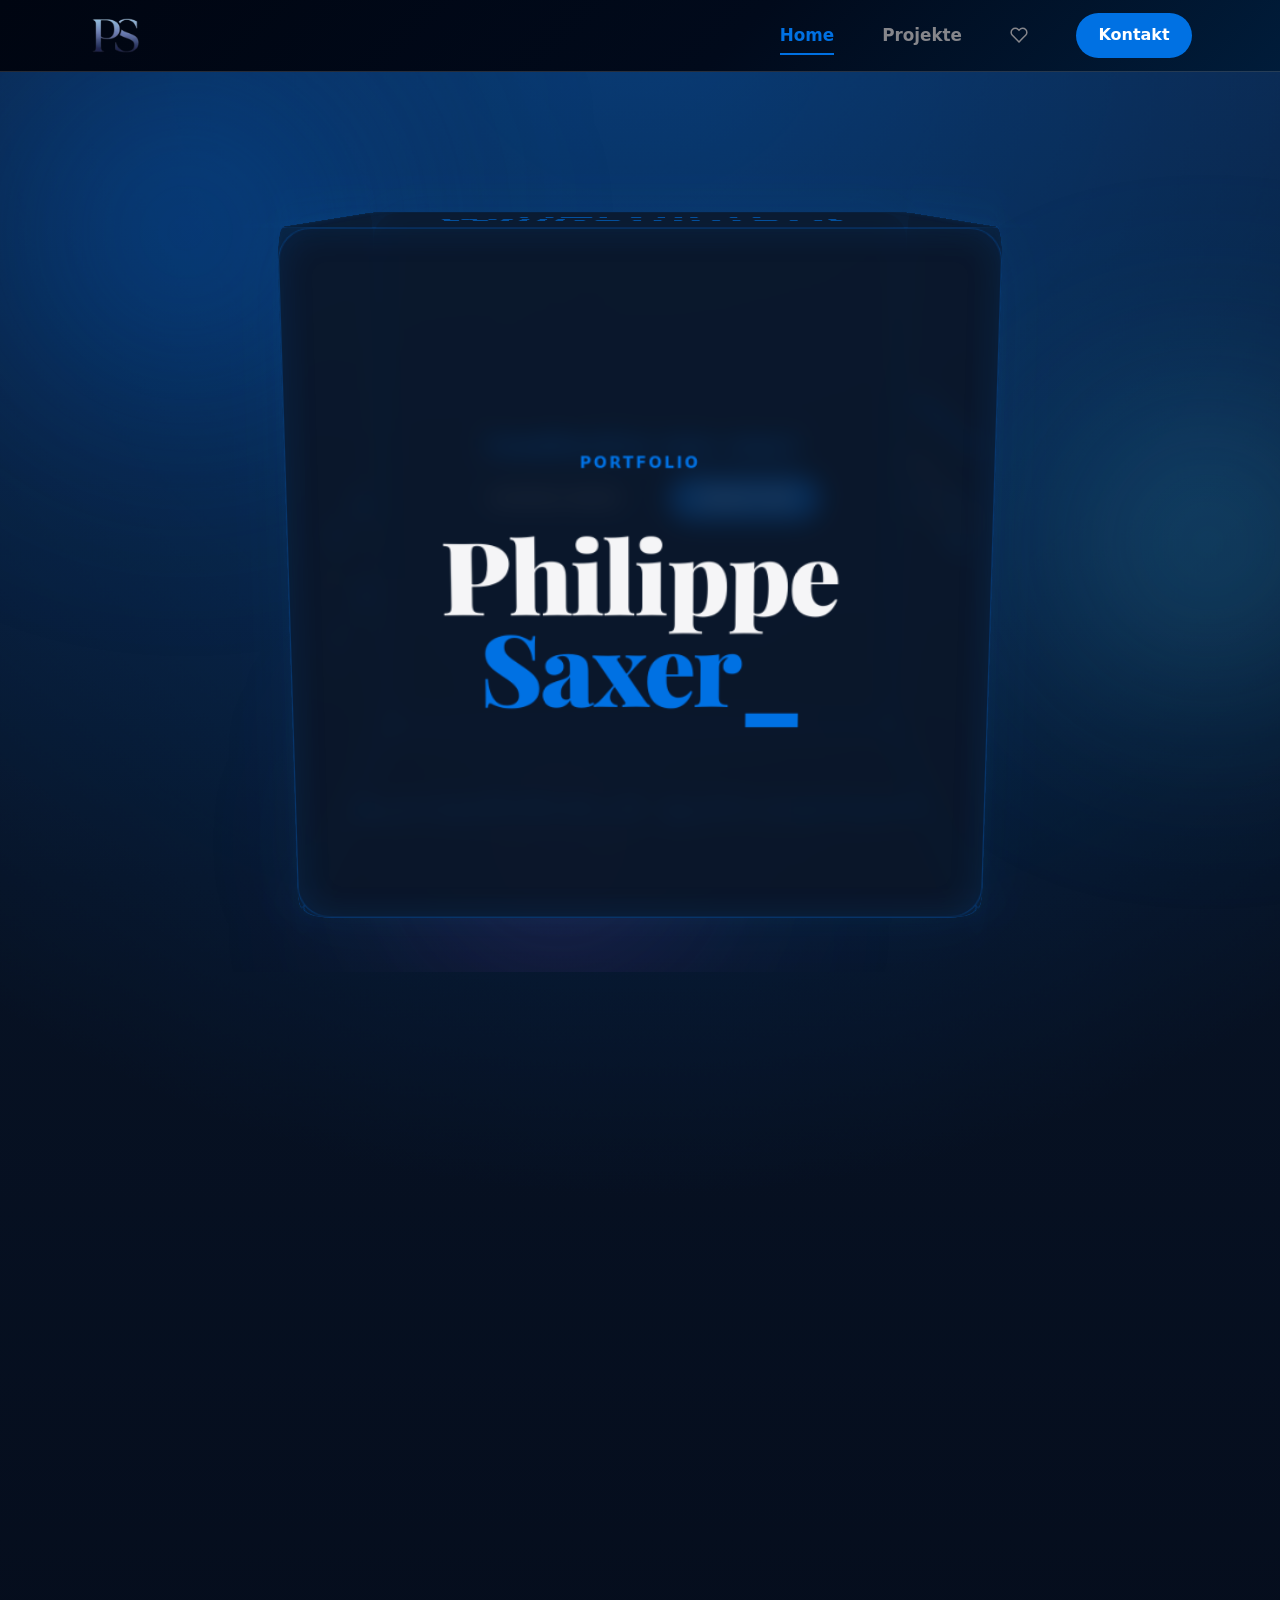
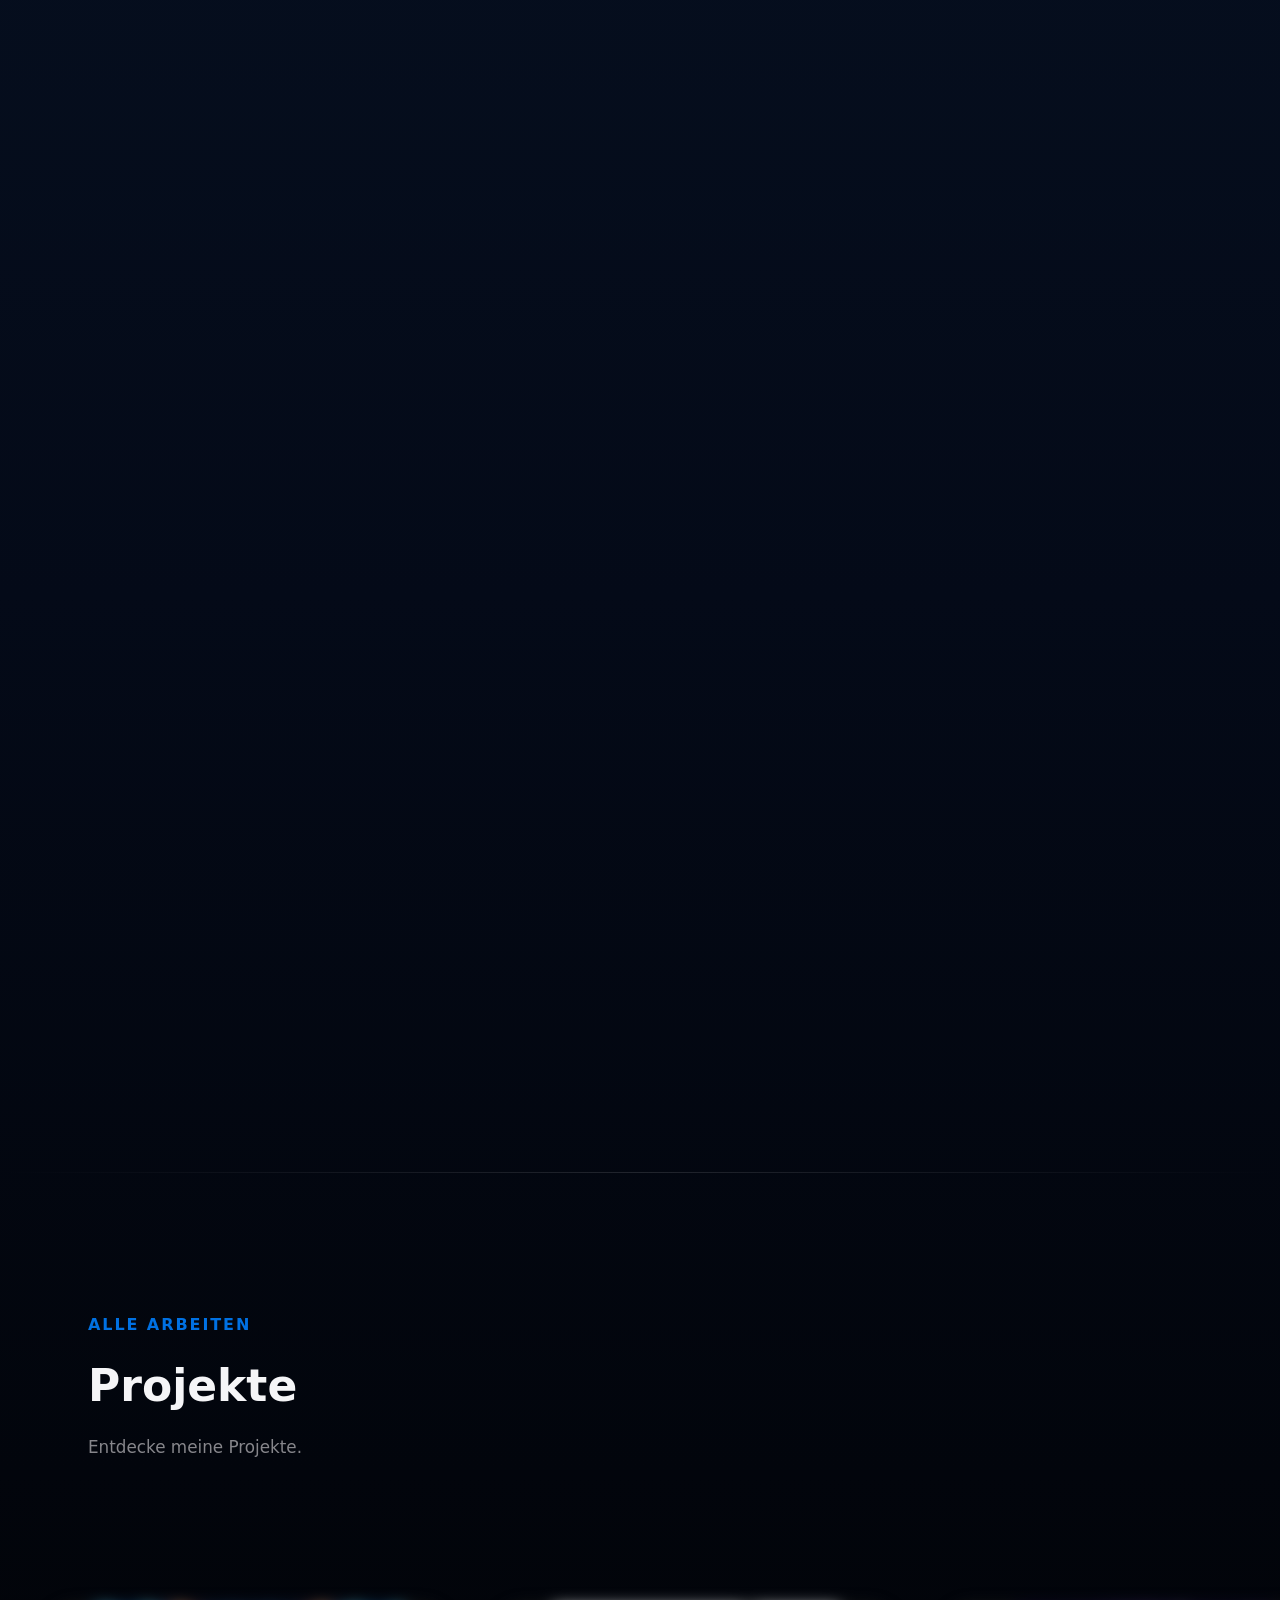
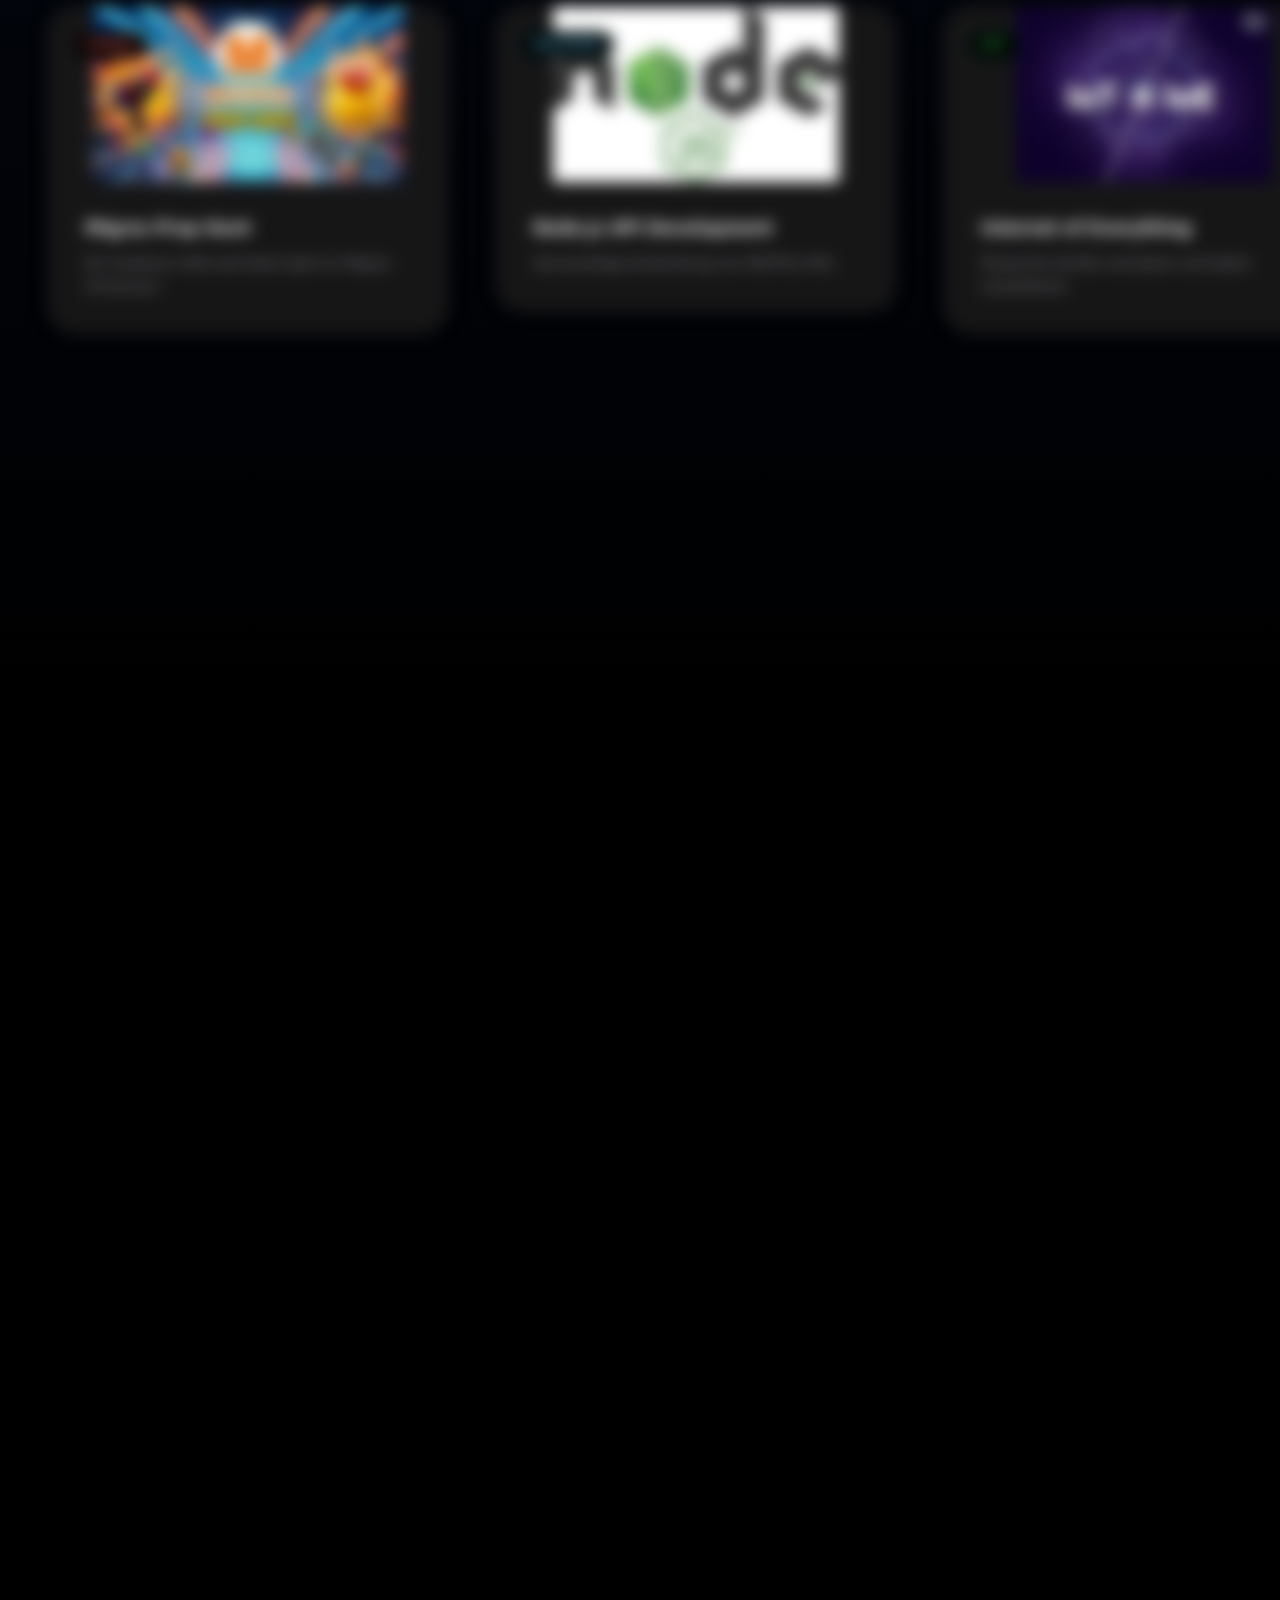
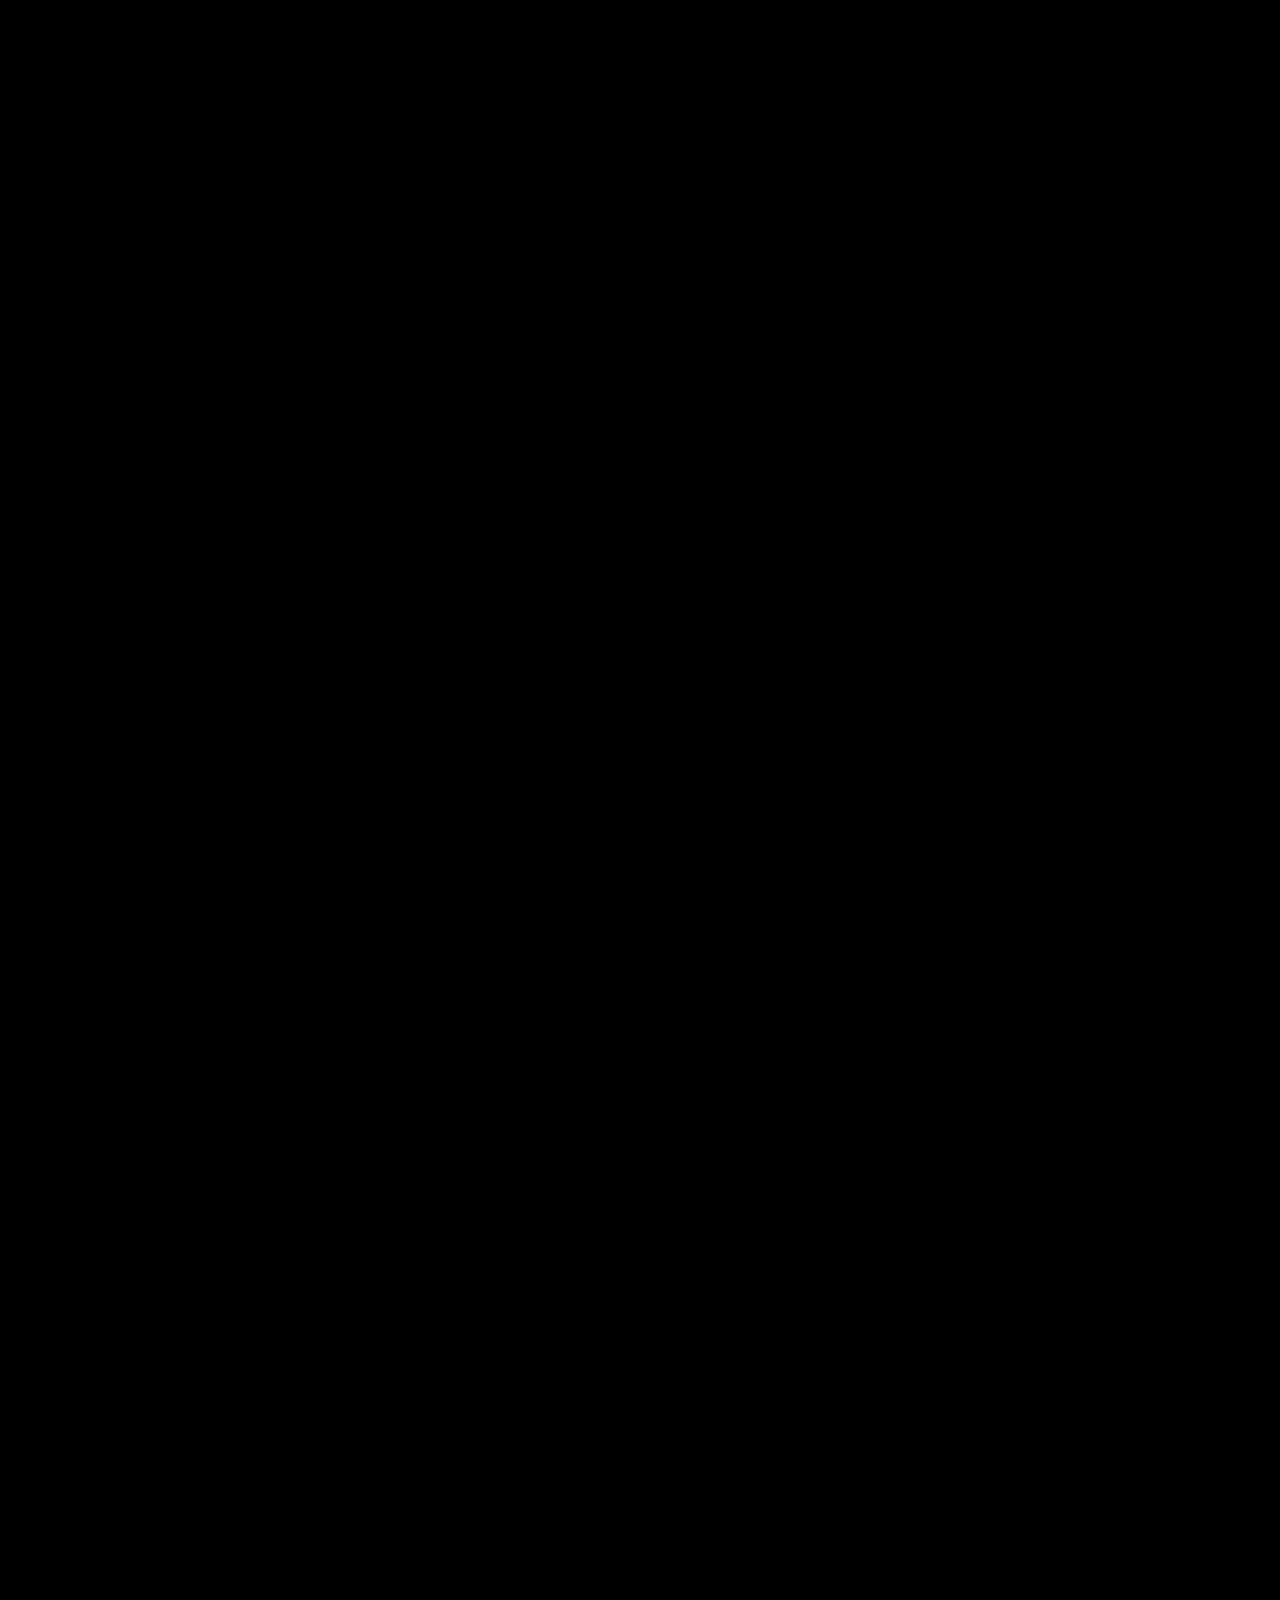
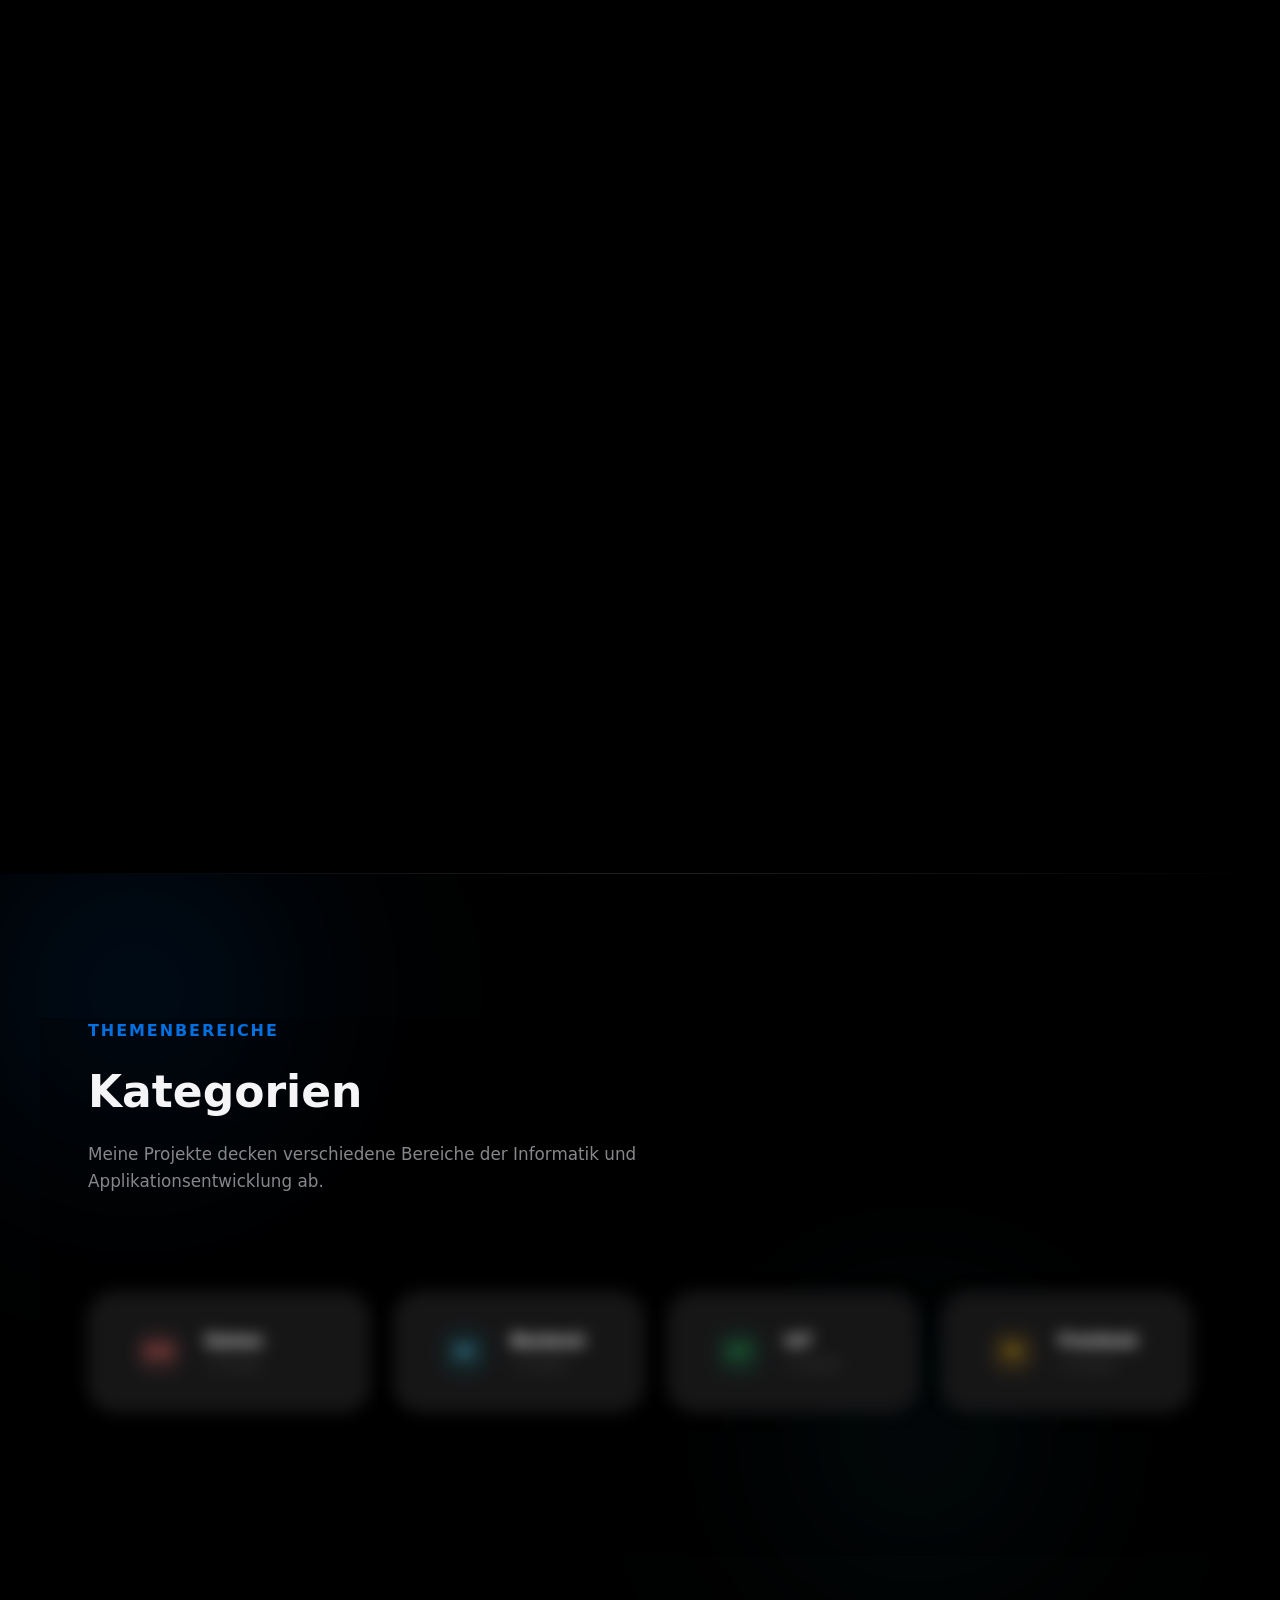
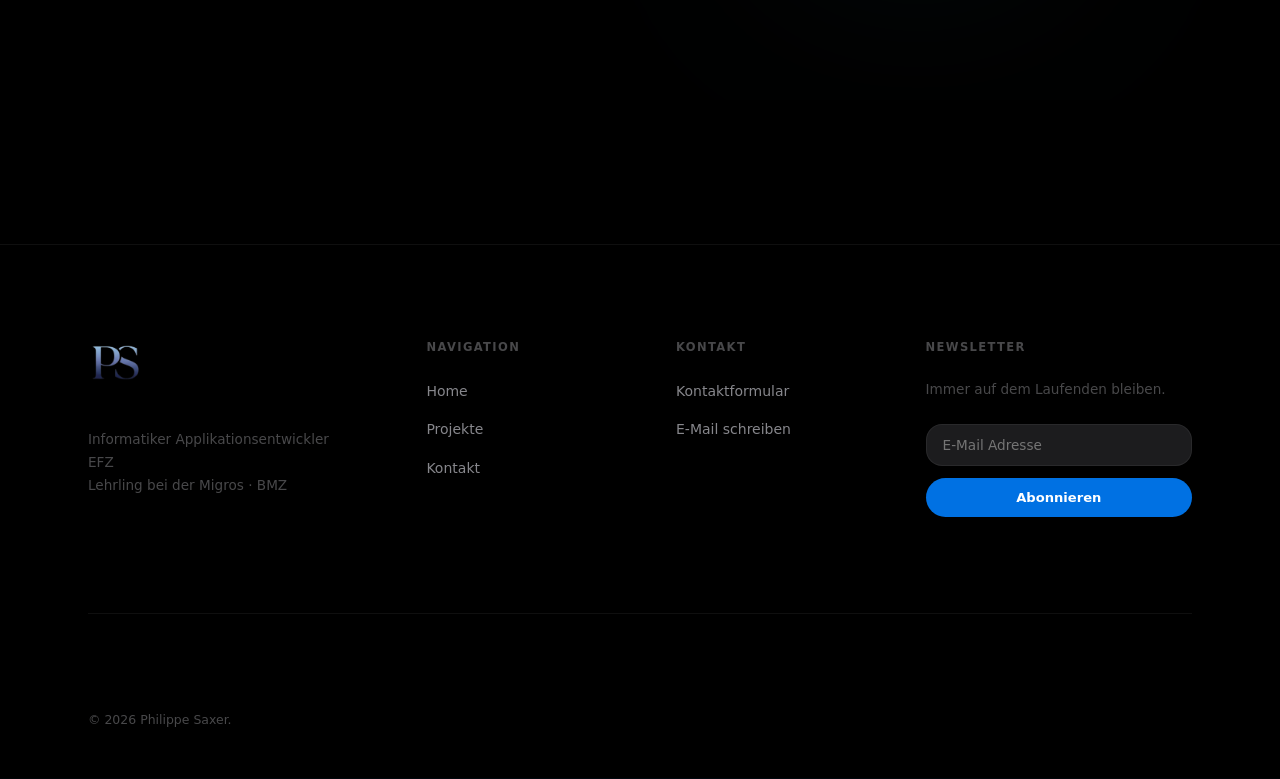
==== commit 08e47503: "fix: mobile 3D cube rotation speed and font size" ====
--- a/index.html
+++ b/index.html
@@ -459,7 +459,7 @@
         let mouseRotationX = isMobile ? 0 : -10; // No default tilt on mobile (prevents clipping)
         let mouseRotationY = 0;
         let isCubeTick = false;
-        const scrollFactor = isMobile ? 0.12 : 0.15; // Slightly slower on mobile for smoothness
+        const scrollFactor = isMobile ? 0.28 : 0.15; // Faster on mobile to allow full rotation
 
         const handleCubeUpdate = () => {
           const totalY = scrollRotationY + mouseRotationY;
--- a/css/responsive.css
+++ b/css/responsive.css
@@ -210,7 +210,7 @@
 
   /* Cube face content adjustments */
   .cube .hero-name {
-    font-size: clamp(1.8rem, 7vw, 3rem);
+    font-size: clamp(2.5rem, 10vw, 4rem);
   }
 
   .cube .hero-label {
@@ -537,7 +537,7 @@
   }
 
   .cube .hero-name {
-    font-size: clamp(1.5rem, 6vw, 2.2rem);
+    font-size: clamp(2.2rem, 9vw, 3rem);
   }
 
   .cube .hero-label {
@@ -620,7 +620,7 @@
 
 @media (max-width: 360px) {
   .cube .hero-name {
-    font-size: 1.3rem;
+    font-size: 1.8rem;
   }
 
   .cube .stat-number {
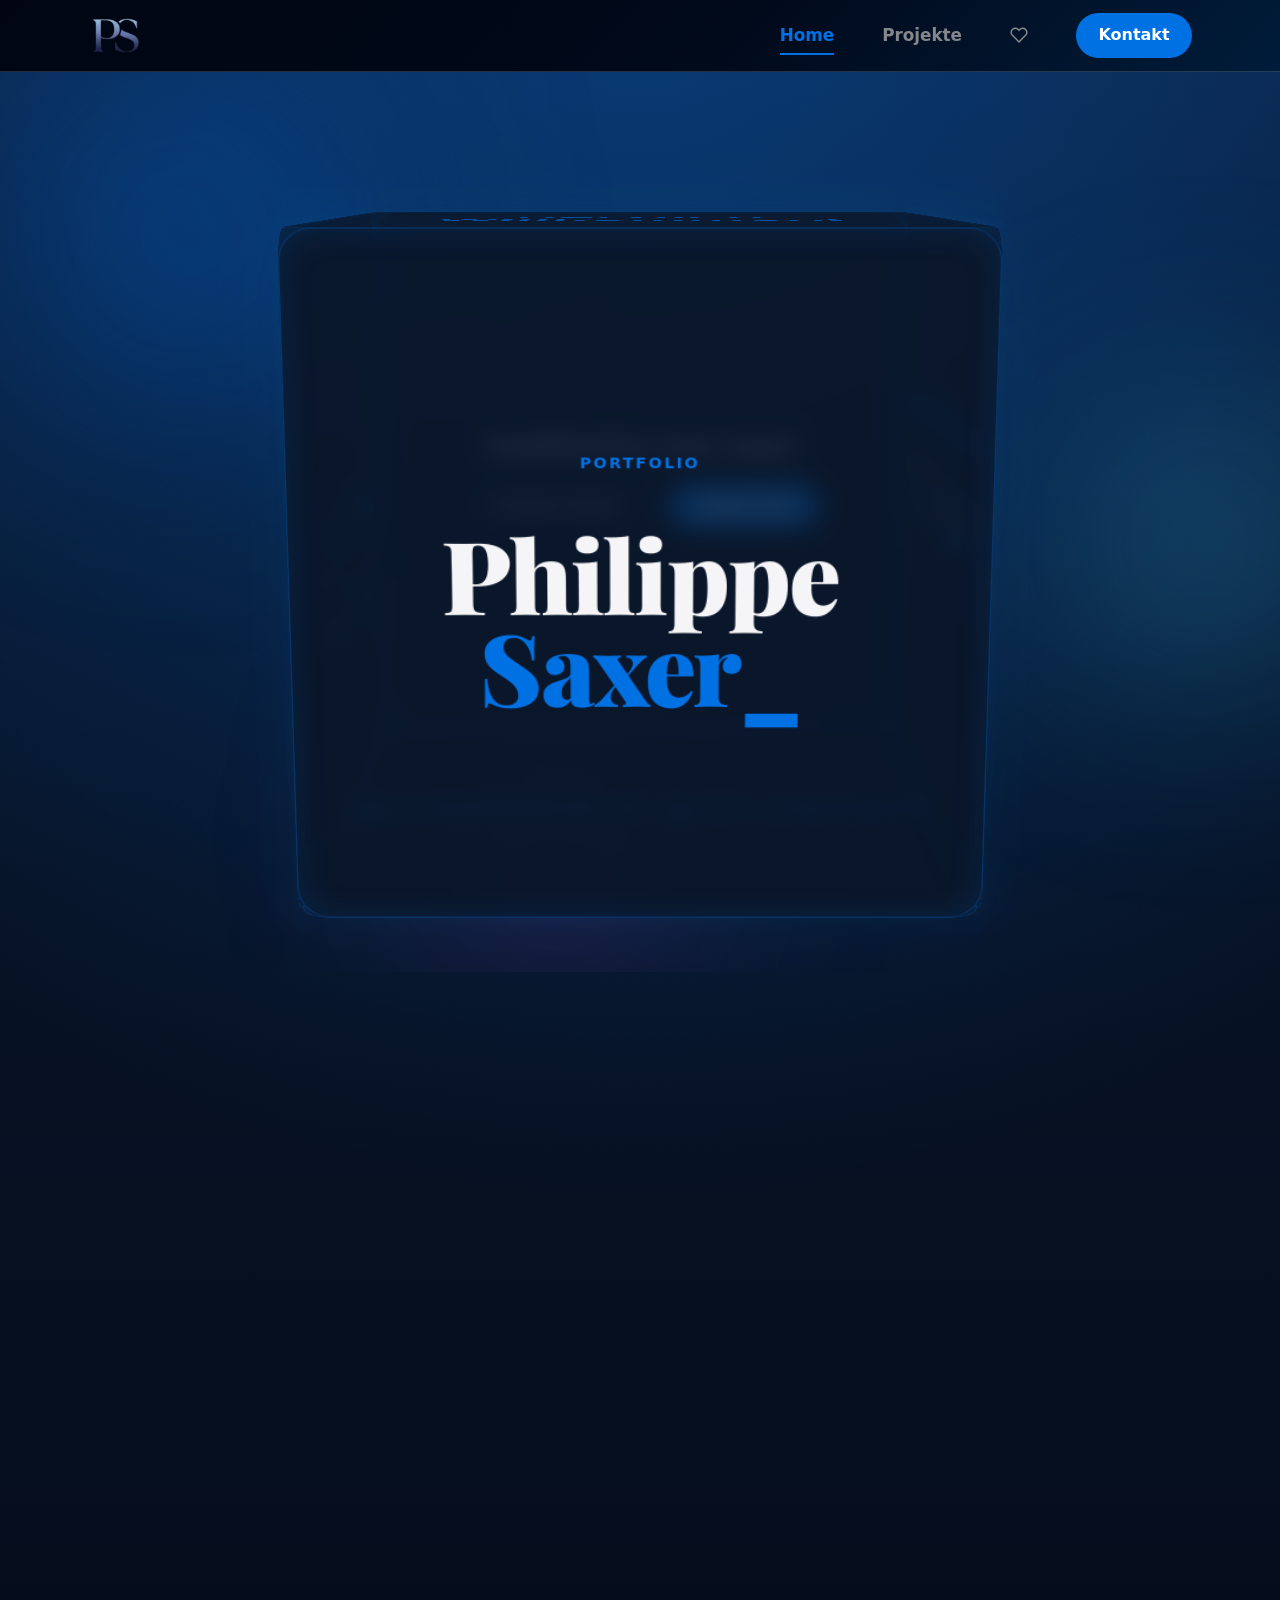
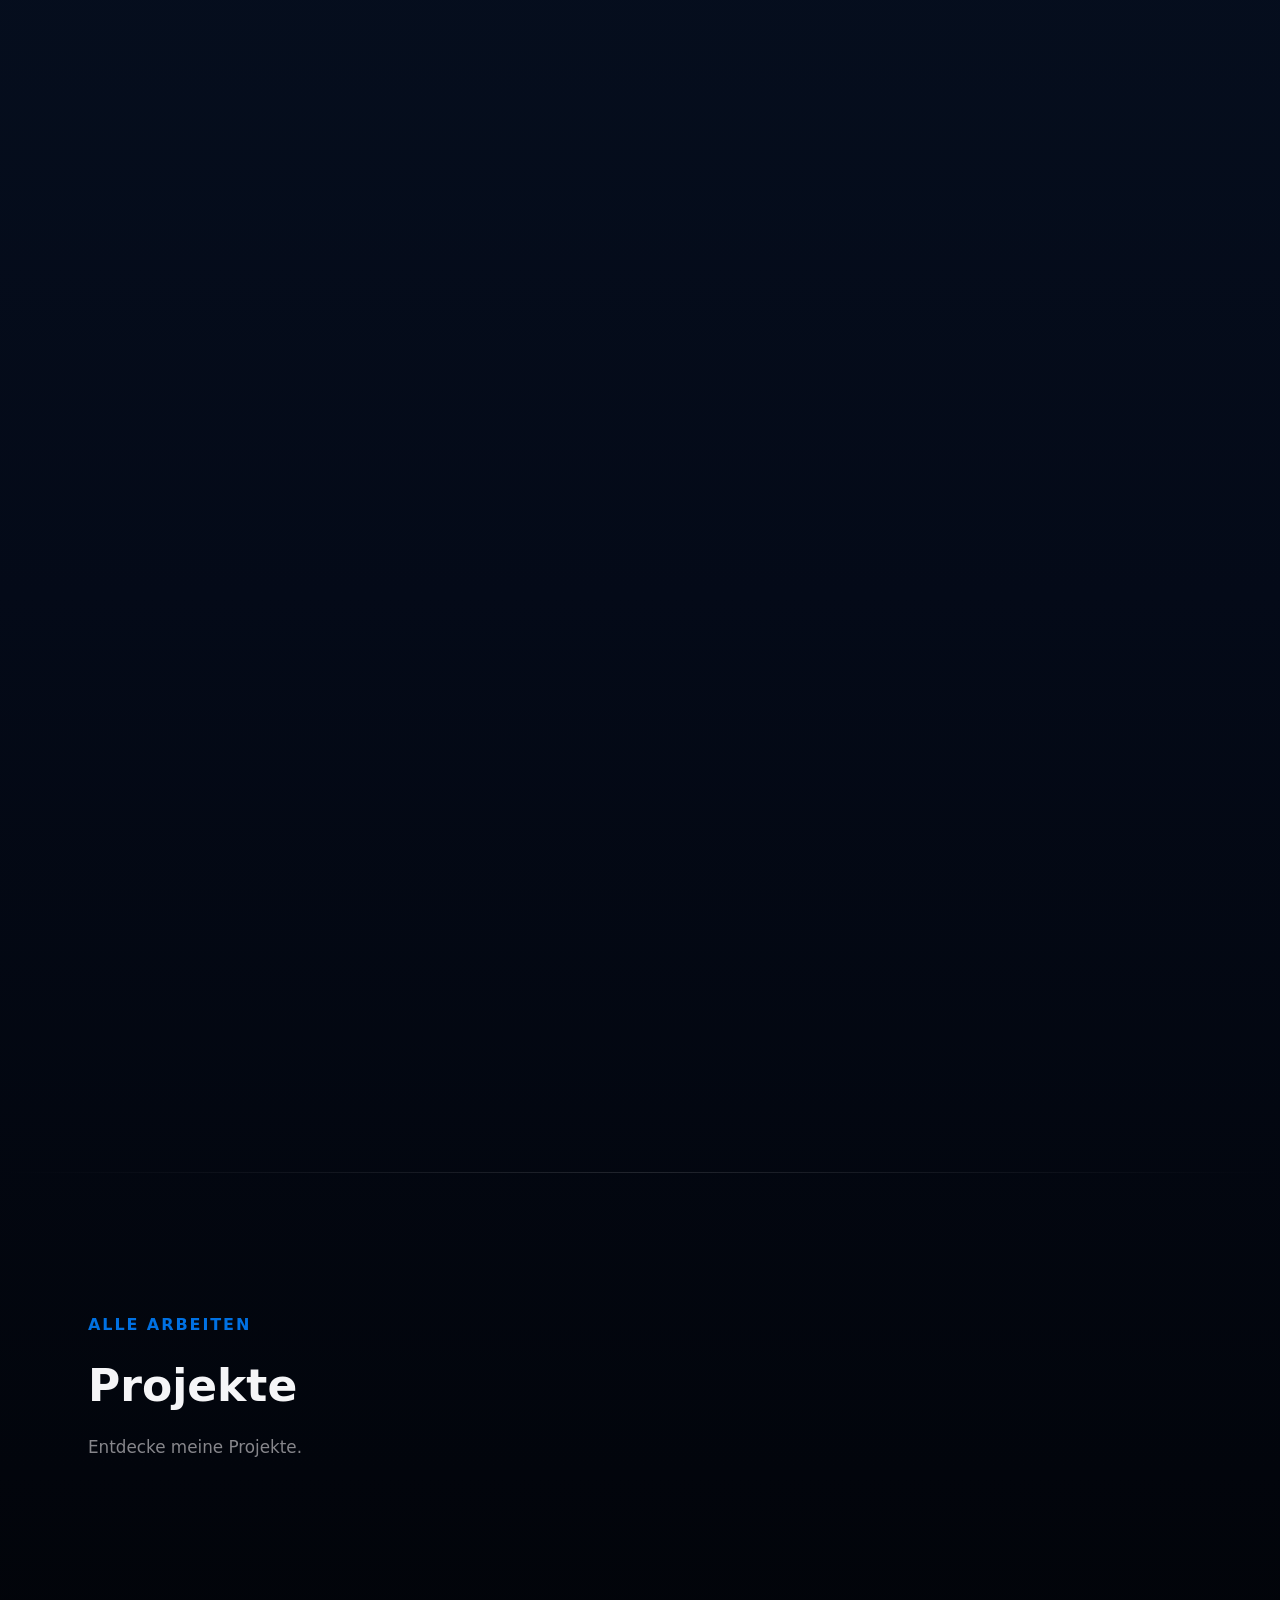
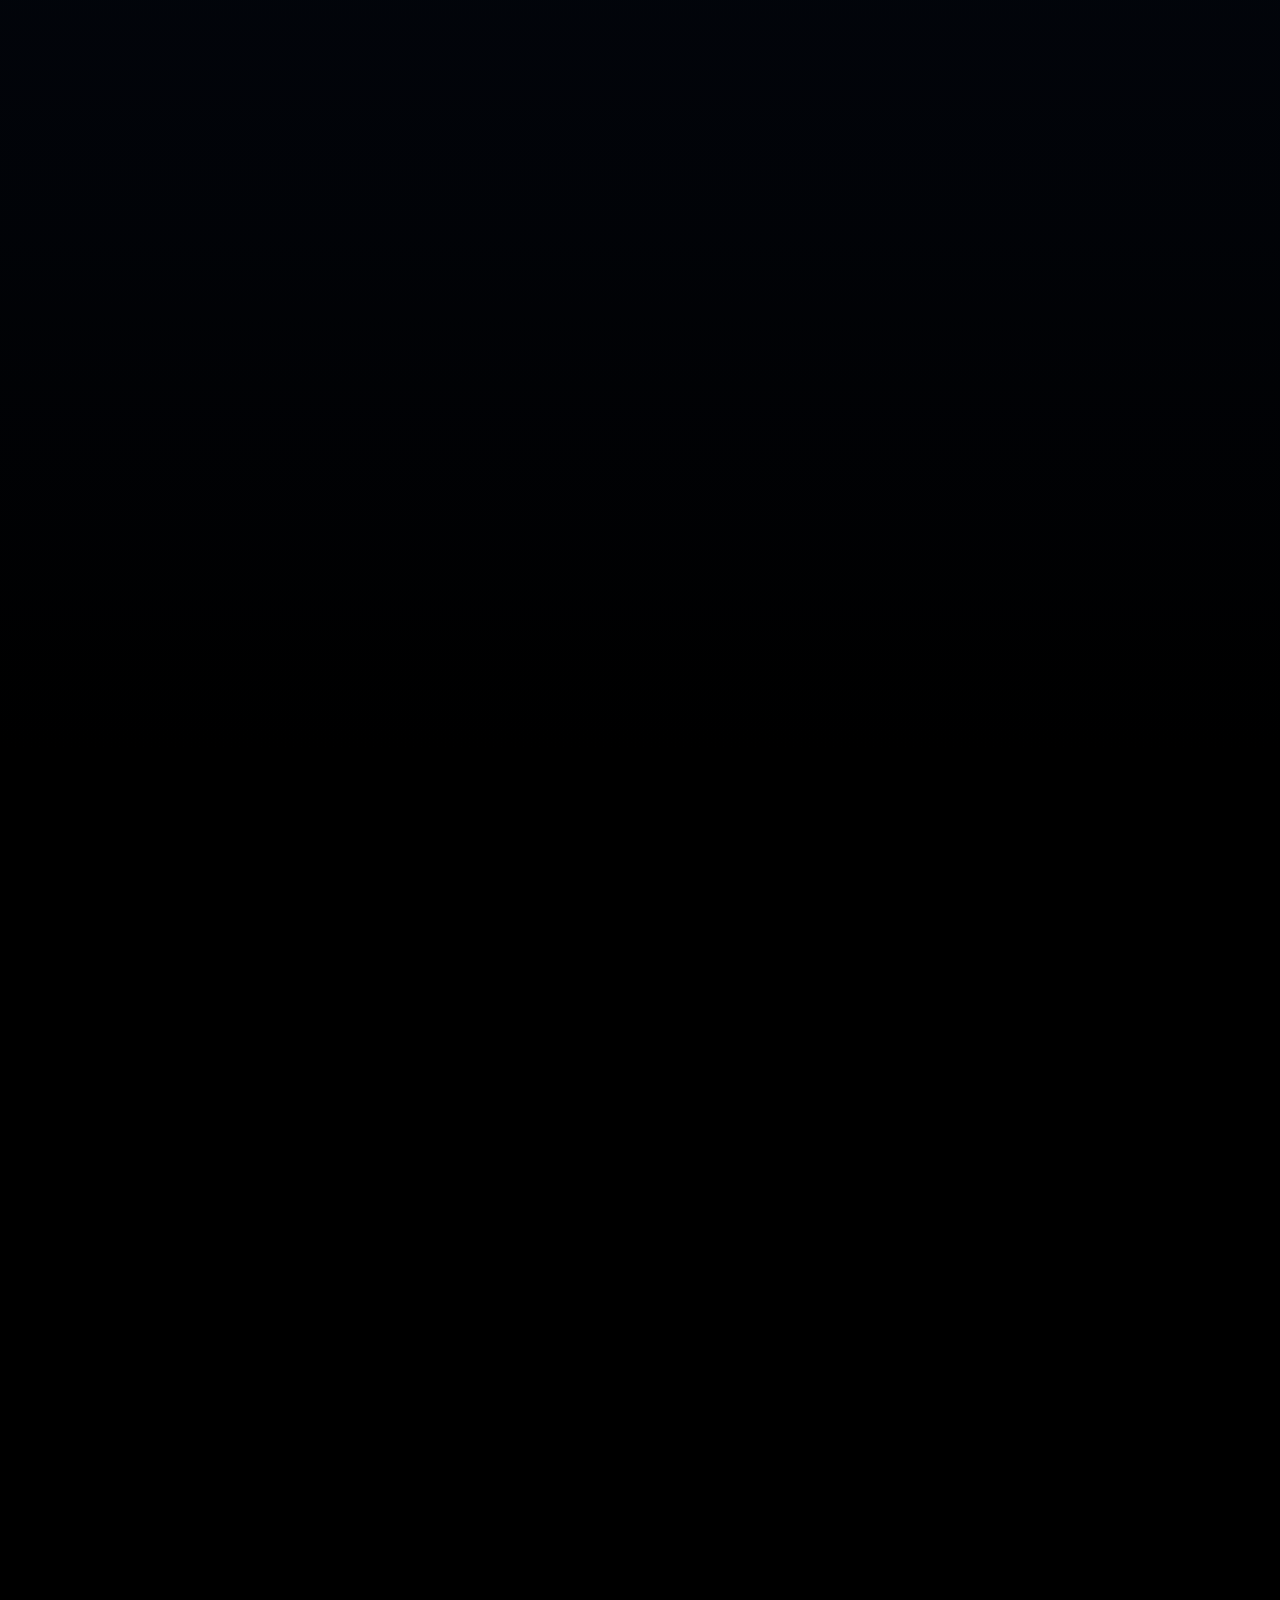
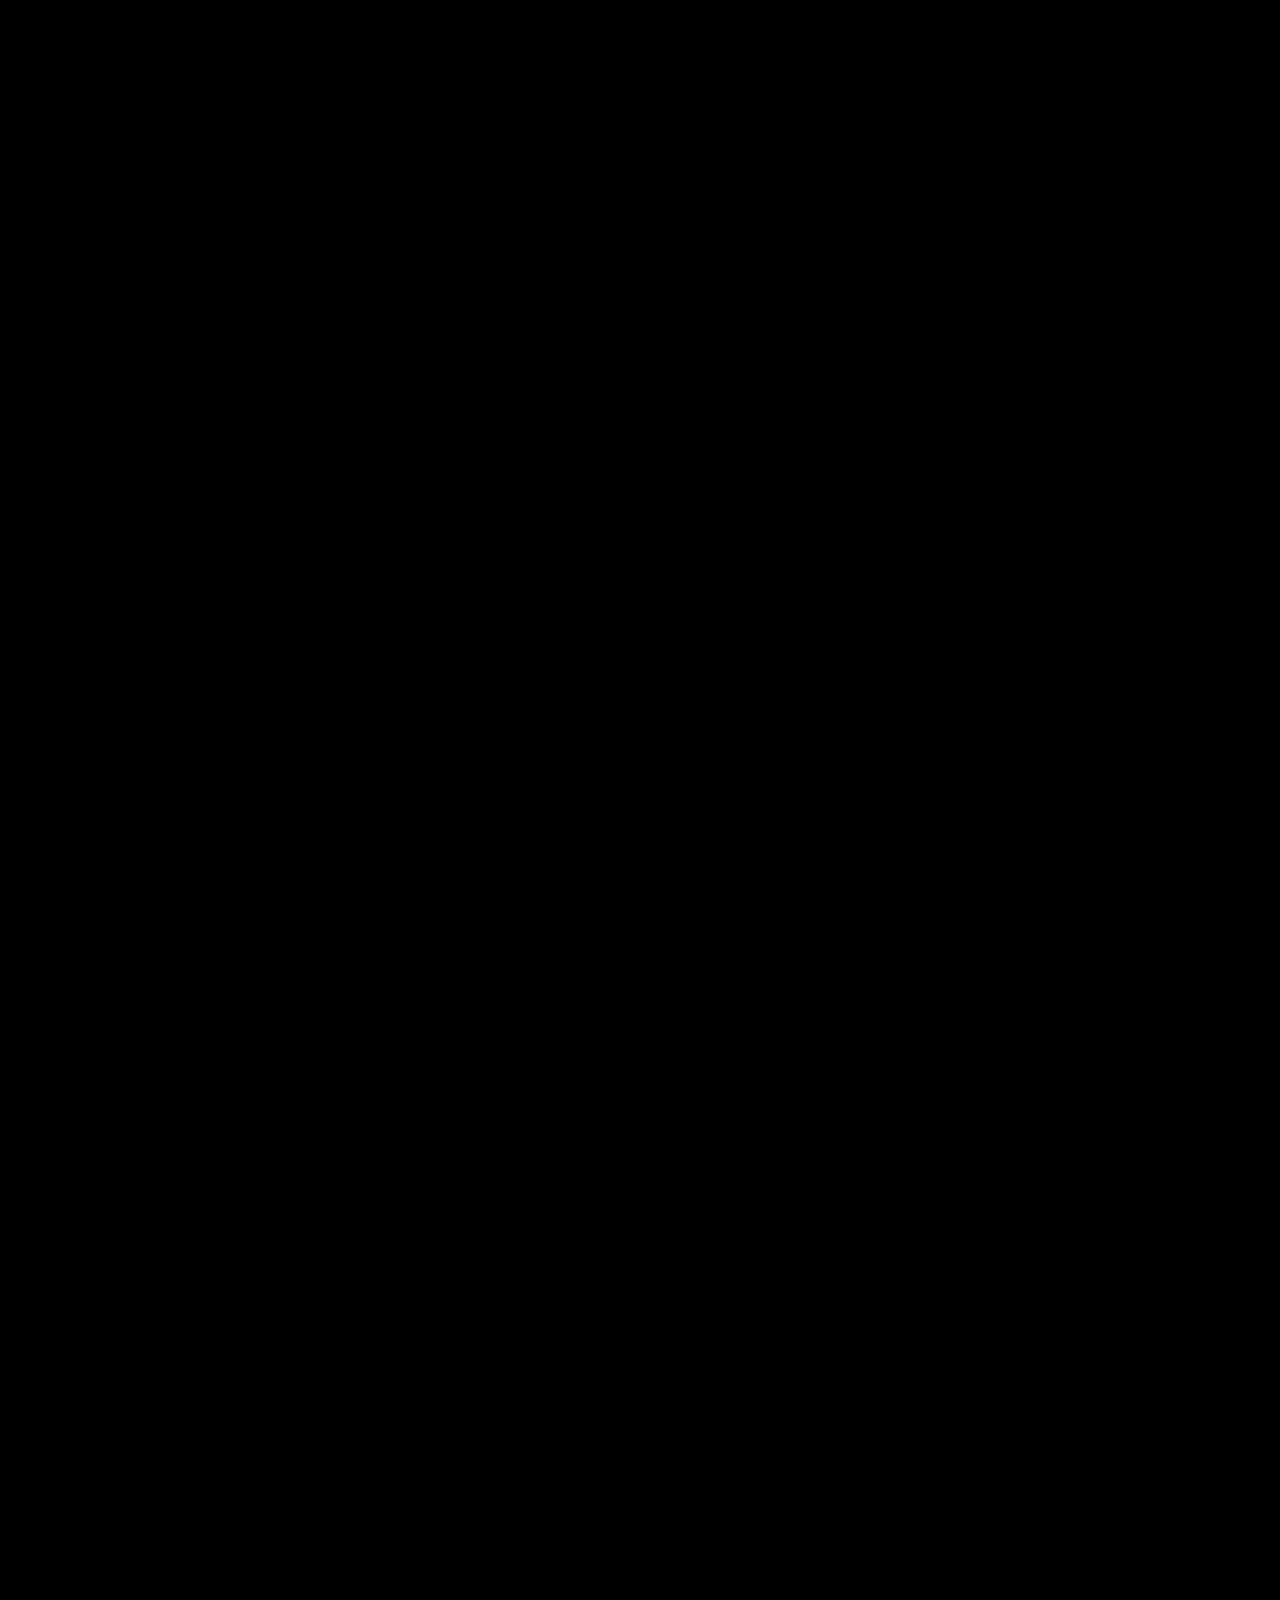
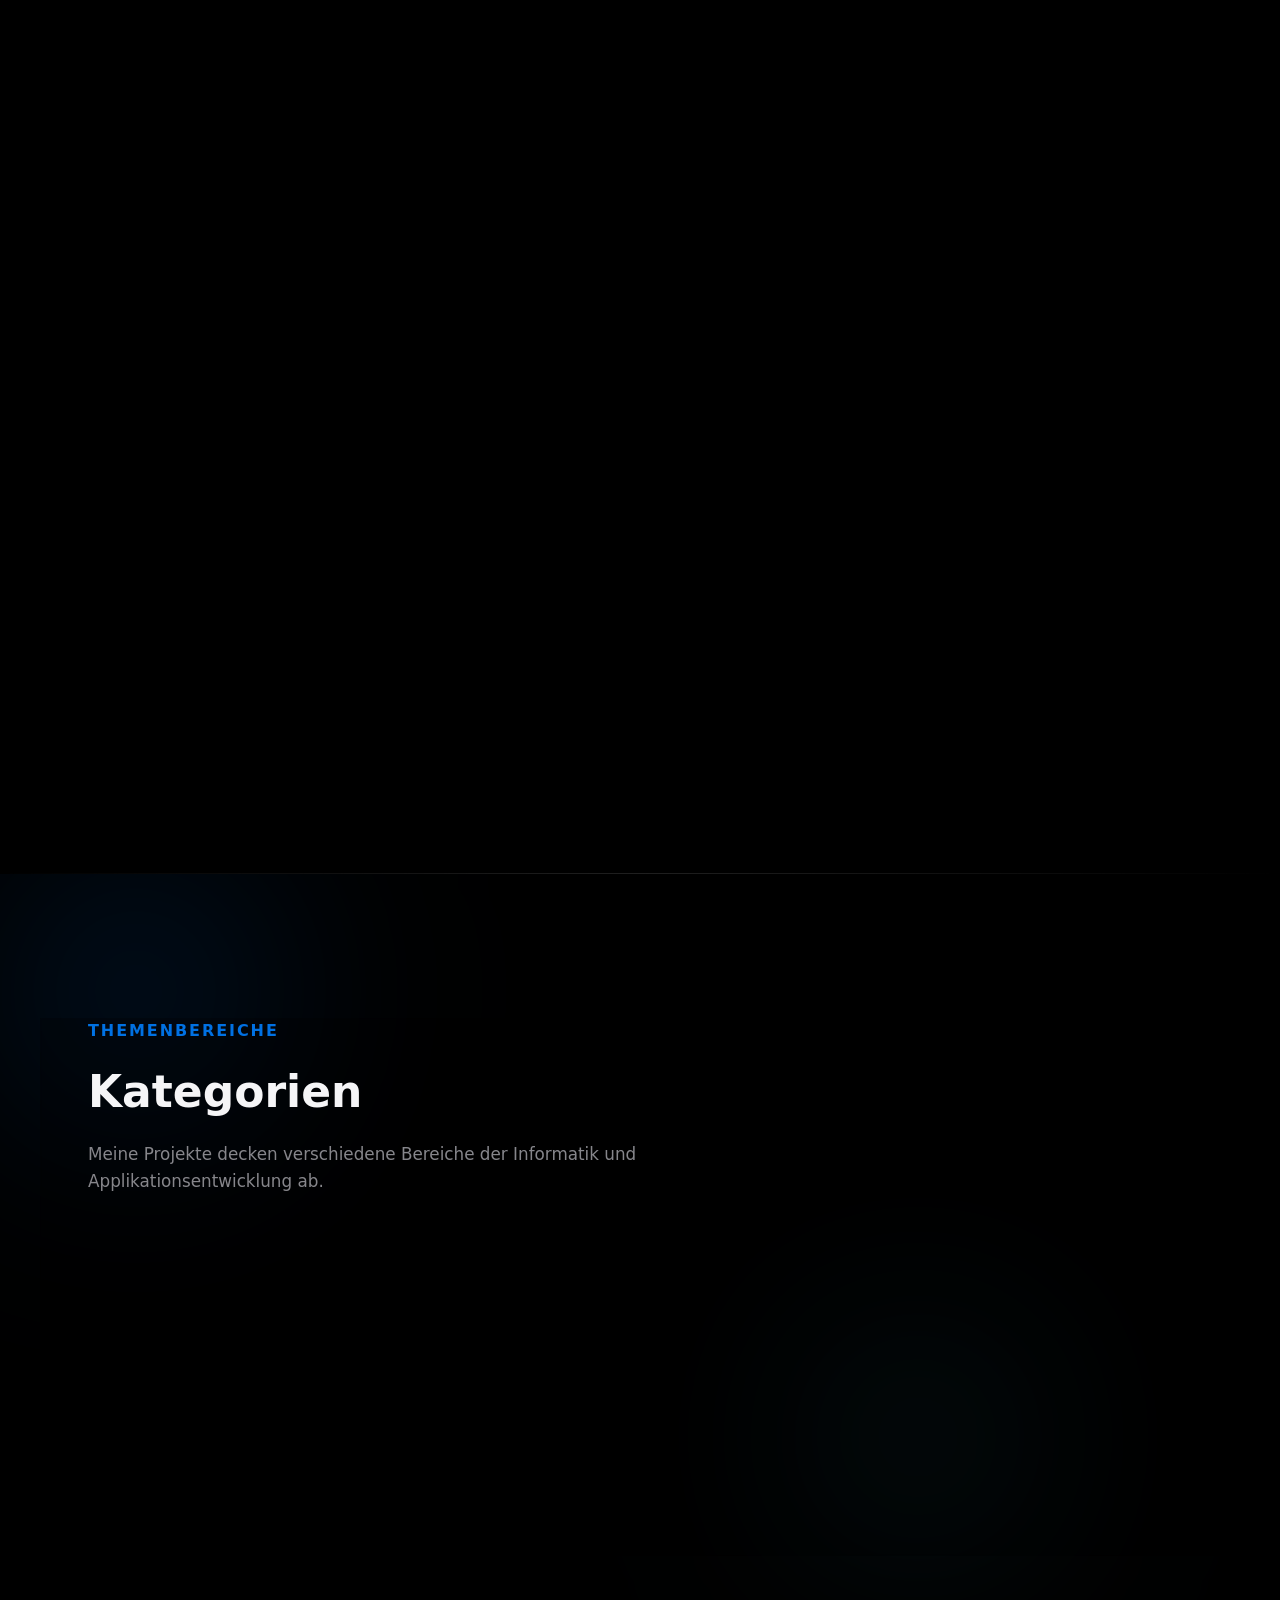
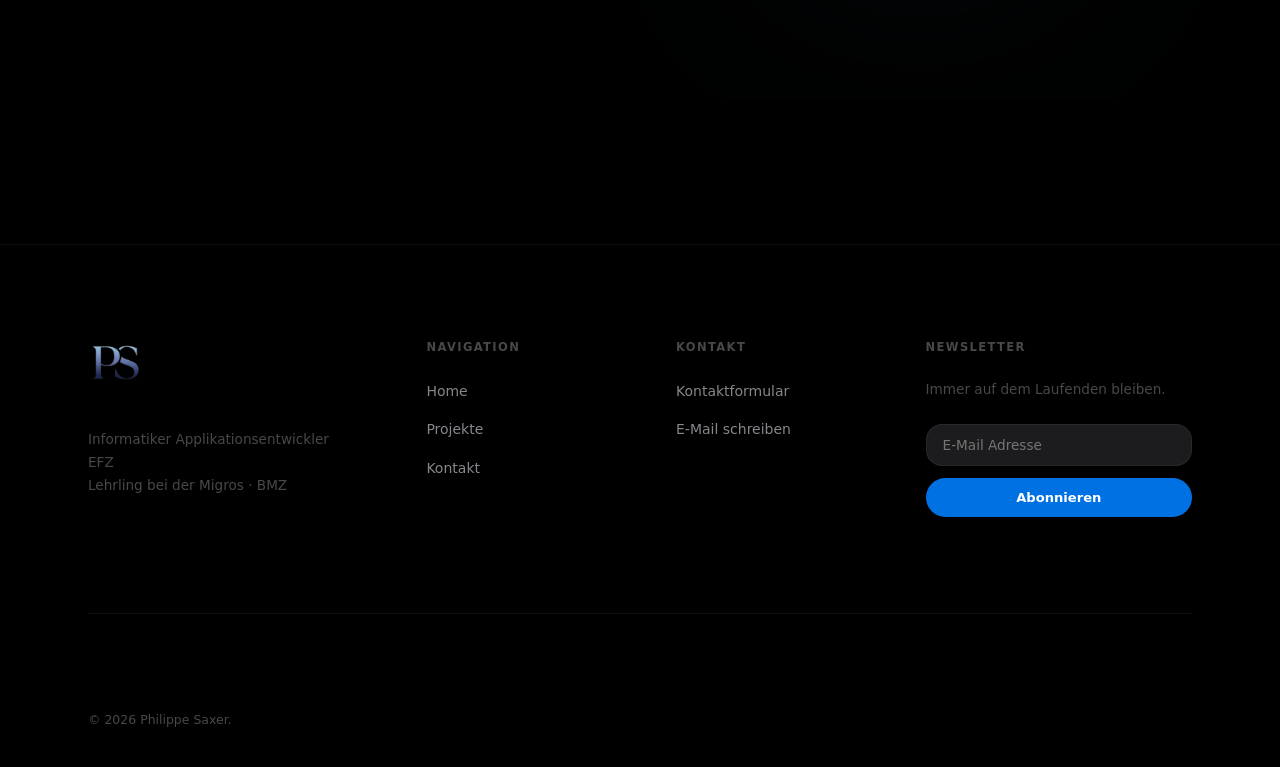
==== commit 1034afbe: "Implement comprehensive On-Page SEO optimizations (Meta tags, Sitemap, Canonical URLs, etc.)" ====
--- a/index.html
+++ b/index.html
@@ -3,8 +3,58 @@
 <head>
   <meta charset="UTF-8">
   <meta name="viewport" content="width=device-width, initial-scale=1.0">
-  <meta name="description" content="Portfolio von Philippe Saxer — Informatiker Applikationsentwickler EFZ Lehrling bei der Migros.">
-  <title>Philippe Saxer | Portfolio</title>
+  <meta name="description" content="Willkommen auf dem Portfolio von Philippe Saxer. Ich bin angehender Webentwickler & Informatiker Applikationsentwickler EFZ (Lehrling bei der Migros). Jetzt Projekte entdecken!">
+  <title>Philippe Saxer | Portfolio – Webentwickler & Informatiker Applikationsentwickler EFZ</title>
+  <link rel="canonical" href="https://philippesaxer.ch/">
+  <link rel="apple-touch-icon" sizes="180x180" href="images/logo.png">
+  <link rel="preconnect" href="https://fonts.googleapis.com">
+  <link rel="preconnect" href="https://fonts.gstatic.com" crossorigin>
+  <link href="https://fonts.googleapis.com/css2?family=Space+Grotesk:wght@400;500;600;700&family=Playfair+Display:wght@400;500;600;700;800;900&display=swap" rel="stylesheet">
+  <!-- Schema.org JSON-LD für Google Rich Results -->
+  <script type="application/ld+json">
+  {
+    "@context": "https://schema.org",
+    "@graph": [
+      {
+        "@type": "ProfilePage",
+        "@id": "https://philippesaxer.ch/#webpage",
+        "url": "https://philippesaxer.ch/",
+        "name": "Philippe Saxer | Portfolio – Webentwickler & Informatiker EFZ",
+        "isPartOf": {
+          "@id": "https://philippesaxer.ch/#website"
+        },
+        "about": {
+          "@id": "https://philippesaxer.ch/#person"
+        }
+      },
+      {
+        "@type": "Person",
+        "@id": "https://philippesaxer.ch/#person",
+        "name": "Philippe Saxer",
+        "jobTitle": "Informatiker Applikationsentwickler EFZ (Lehrling)",
+        "url": "https://philippesaxer.ch/",
+        "image": "https://philippesaxer.ch/images/logo.png",
+        "description": "Angehender Webentwickler und Informatiker Applikationsentwickler EFZ. Lehrling bei der Migros.",
+        "worksFor": {
+          "@type": "Organization",
+          "name": "Migros"
+        },
+        "alumniOf": {
+          "@type": "EducationalOrganization",
+          "name": "BMZ (Bildungszentrum)"
+        },
+        "knowsAbout": [
+          "Webentwicklung",
+          "JavaScript",
+          "Frontend",
+          "Backend",
+          "Applikationsentwicklung",
+          "Informatik"
+        ]
+      }
+    ]
+  }
+  </script>
   <link rel="stylesheet" href="css/style.css">
   <link rel="stylesheet" href="css/responsive.css">
   <link rel="icon" href="images/logo.png" type="image/png">
@@ -86,7 +136,7 @@
           <!-- BACK FACE -->
           <div class="face back">
             <div class="hero-content-wrapper" style="align-items: center; text-align: center;">
-              <h2 style="font-size: 2rem; margin-bottom: 1rem;">Lass uns schreiben!</h2>
+              <p style="font-size: 2rem; margin-bottom: 1rem; font-family: var(--font-display); font-weight: 700;">Lass uns schreiben!</p>
               <div class="hero-cta" style="justify-content: center;">
                 <a href="projekte.html" class="btn-primary">Alle Projekte</a>
                 <a href="kontakt.html"  class="btn-secondary">Kontakt aufnehmen</a>
@@ -152,7 +202,7 @@
             <article class="project-card h-card cat-games">
               <a href="projekt-migrosprophunt.html" class="card-link-layer" aria-label="Migros Prop Hunt ansehen"></a>
               <div class="card-thumb">
-                <img src="images/migrosprophunt.png" alt="Migros Prop Hunt" class="card-thumb-img">
+                <img src="images/migrosprophunt.png" alt="Migros Prop Hunt" class="card-thumb-img" width="800" height="450" loading="lazy">
                 <span class="card-badge">Games</span>
               </div>
               <div class="card-body">
@@ -165,7 +215,7 @@
             <article class="project-card h-card cat-backend">
               <a href="projekt-nodejs.html" class="card-link-layer" aria-label="Node.js ansehen"></a>
               <div class="card-thumb">
-                <img src="images/nodejs.png" alt="Node.js" class="card-thumb-img">
+                <img src="images/nodejs.png" alt="Node.js" class="card-thumb-img" width="800" height="450" loading="lazy">
                 <span class="card-badge">Backend</span>
               </div>
               <div class="card-body">
@@ -178,7 +228,7 @@
             <article class="project-card h-card cat-iot">
               <a href="projekt-iot.html" class="card-link-layer" aria-label="IoT ansehen"></a>
               <div class="card-thumb">
-                <img src="images/iotioe.png" alt="Internet of Everything" class="card-thumb-img">
+                <img src="images/iotioe.png" alt="Internet of Everything" class="card-thumb-img" width="800" height="450" loading="lazy">
                 <span class="card-badge">IoT</span>
               </div>
               <div class="card-body">
@@ -191,7 +241,7 @@
             <article class="project-card h-card cat-frontend">
               <a href="projekt-frontend.html" class="card-link-layer" aria-label="Frontend ansehen"></a>
               <div class="card-thumb">
-                <img src="images/programmiergrundlagen2.png" alt="JavaScript Frontend" class="card-thumb-img">
+                <img src="images/programmiergrundlagen2.png" alt="JavaScript Frontend" class="card-thumb-img" width="800" height="450" loading="lazy">
                 <span class="card-badge">Frontend</span>
               </div>
               <div class="card-body">
@@ -204,7 +254,7 @@
             <article class="project-card h-card cat-programming">
               <a href="projekt-python.html" class="card-link-layer" aria-label="Python ansehen"></a>
               <div class="card-thumb">
-                <img src="images/python.png" alt="Python" class="card-thumb-img">
+                <img src="images/python.png" alt="Python" class="card-thumb-img" width="800" height="450" loading="lazy">
                 <span class="card-badge">Python</span>
               </div>
               <div class="card-body">
@@ -217,7 +267,7 @@
             <article class="project-card h-card cat-database">
               <a href="projekt-database.html" class="card-link-layer" aria-label="Database ansehen"></a>
               <div class="card-thumb">
-                <img src="images/uml.png" alt="Database" class="card-thumb-img">
+                <img src="images/uml.png" alt="Database" class="card-thumb-img" width="800" height="450" loading="lazy">
                 <span class="card-badge">Database</span>
               </div>
               <div class="card-body">
@@ -230,7 +280,7 @@
             <article class="project-card h-card cat-tools">
               <a href="projekt-office.html" class="card-link-layer" aria-label="Office ansehen"></a>
               <div class="card-thumb">
-                <img src="images/powerpoint.png" alt="Office" class="card-thumb-img">
+                <img src="images/powerpoint.png" alt="Office" class="card-thumb-img" width="800" height="450" loading="lazy">
                 <span class="card-badge">Tools</span>
               </div>
               <div class="card-body">
@@ -243,7 +293,7 @@
             <article class="project-card h-card cat-programming">
               <a href="projekt-programming1.html" class="card-link-layer" aria-label="Programming ansehen"></a>
               <div class="card-thumb">
-                <img src="images/programmiergrundlagen.png" alt="Programming" class="card-thumb-img">
+                <img src="images/programmiergrundlagen.png" alt="Programming" class="card-thumb-img" width="800" height="450" loading="lazy">
                 <span class="card-badge">Programming</span>
               </div>
               <div class="card-body">
@@ -256,7 +306,7 @@
             <article class="project-card h-card cat-programming">
               <a href="projekt-dev-fundamentals.html" class="card-link-layer" aria-label="Dev Fund. ansehen"></a>
               <div class="card-thumb">
-                <img src="images/systemdevolopment.png" alt="Dev Fundamentals" class="card-thumb-img">
+                <img src="images/systemdevolopment.png" alt="Dev Fundamentals" class="card-thumb-img" width="800" height="450" loading="lazy">
                 <span class="card-badge">Systems</span>
               </div>
               <div class="card-body">
@@ -269,7 +319,7 @@
             <article class="project-card h-card cat-systems">
               <a href="projekt-windows.html" class="card-link-layer" aria-label="Windows ansehen"></a>
               <div class="card-thumb">
-                <img src="images/windowsregistery.png" alt="Windows" class="card-thumb-img">
+                <img src="images/windowsregistery.png" alt="Windows" class="card-thumb-img" width="800" height="450" loading="lazy">
                 <span class="card-badge">Systems</span>
               </div>
               <div class="card-body">
--- a/css/style.css
+++ b/css/style.css
@@ -3,7 +3,7 @@
    css/style.css
    ============================================================ */
 
-@import url('https://fonts.googleapis.com/css2?family=Space+Grotesk:wght@400;500;600;700&family=Playfair+Display:wght@400;500;600;700;800;900&display=swap');
+
 
 /* ============================================================
    CSS CUSTOM PROPERTIES
@@ -3021,3 +3021,160 @@
     height: 150px;
   }
 }
+
+/* ============================================================
+   EASTER EGG - SNAKE GAME
+   ============================================================ */
+
+/* Hover animation on footer logo */
+.footer-brand .site-logo img {
+  transition: transform 0.2s cubic-bezier(0.175, 0.885, 0.32, 1.275);
+}
+.footer-brand .site-logo img:hover {
+  animation: logo-runaway 0.3s cubic-bezier(.36,.07,.19,.97) infinite;
+  cursor: pointer;
+}
+
+@keyframes logo-runaway {
+  0% { transform: translate(0, 0) rotate(0deg); }
+  25% { transform: translate(5px, -5px) rotate(5deg); }
+  50% { transform: translate(-5px, -5px) rotate(-5deg); }
+  75% { transform: translate(-5px, 5px) rotate(-5deg); }
+  100% { transform: translate(0, 0) rotate(0deg); }
+}
+
+/* Modal styles */
+.snake-modal {
+  position: fixed;
+  top: 0;
+  left: 0;
+  width: 100vw;
+  height: 100vh;
+  background: rgba(0, 0, 0, 0.85);
+  backdrop-filter: blur(10px);
+  -webkit-backdrop-filter: blur(10px);
+  z-index: 9999;
+  display: flex;
+  align-items: center;
+  justify-content: center;
+  opacity: 0;
+  visibility: hidden;
+  transition: opacity 0.3s ease, visibility 0.3s ease;
+}
+
+.snake-modal.active {
+  opacity: 1;
+  visibility: visible;
+}
+
+.snake-game-container {
+  background: #4a752c;
+  padding-top: 60px;
+  border-radius: 12px;
+  position: relative;
+  box-shadow: 0 10px 40px rgba(0,0,0,0.5);
+  margin: 10px;
+  max-width: calc(100vw - 20px);
+  box-sizing: border-box;
+}
+
+.snake-top-bar {
+  position: absolute;
+  top: 0;
+  left: 0;
+  width: 100%;
+  height: 60px;
+  display: flex;
+  align-items: center;
+  justify-content: space-between;
+  padding: 0 20px;
+  color: white;
+  font-family: Arial, sans-serif;
+  font-weight: bold;
+  font-size: 24px;
+}
+
+.snake-score-wrapper {
+  display: flex;
+  align-items: center;
+  gap: 10px;
+}
+
+.snake-apple-icon {
+  width: 24px;
+  height: 24px;
+  background: #e7471d;
+  border-radius: 50%;
+  display: block;
+}
+
+.snake-close-btn {
+  background: rgba(0,0,0,0.2);
+  border: none;
+  color: white;
+  font-size: 24px;
+  cursor: pointer;
+  border-radius: 50%;
+  width: 36px;
+  height: 36px;
+  display: flex;
+  align-items: center;
+  justify-content: center;
+  transition: background 0.2s;
+  line-height: 1;
+}
+
+.snake-close-btn:hover {
+  background: rgba(0,0,0,0.4);
+}
+
+#snakeCanvas {
+  background: #aad751;
+  border-bottom-left-radius: 12px;
+  border-bottom-right-radius: 12px;
+  display: block;
+  max-width: 100%;
+  height: auto;
+  aspect-ratio: 17 / 15;
+}
+
+.snake-game-over {
+  position: absolute;
+  top: 50%;
+  left: 50%;
+  transform: translate(-50%, -50%);
+  background: rgba(0, 0, 0, 0.8);
+  color: white;
+  padding: 30px;
+  border-radius: 12px;
+  text-align: center;
+  display: none;
+  flex-direction: column;
+  gap: 20px;
+}
+
+.snake-game-over.active {
+  display: flex;
+}
+
+.snake-game-over h2 {
+  margin: 0;
+  font-size: 32px;
+  color: white;
+}
+
+.snake-restart-btn {
+  background: #0071E3;
+  color: white;
+  border: none;
+  padding: 12px 24px;
+  border-radius: 8px;
+  font-size: 18px;
+  cursor: pointer;
+  font-weight: bold;
+  transition: background 0.2s;
+}
+
+.snake-restart-btn:hover {
+  background: #0060C0;
+}
--- a/css/responsive.css
+++ b/css/responsive.css
@@ -297,10 +297,27 @@
     grid-template-columns: 1fr;
   }
 
-  /* Adjust horizontal track elements */
+  /* Override horizontal scroll to vertical stack */
+  .project-horizontal-scroll {
+    height: auto;
+  }
+
+  .horizontal-sticky-container {
+    position: static;
+    height: auto;
+    display: block;
+  }
+
+  .horizontal-track {
+    flex-direction: column;
+    gap: var(--sp-lg);
+    transform: none !important;
+  }
+
   .h-card {
-    flex: 0 0 85vw;
-    max-width: 380px;
+    flex: 0 0 auto;
+    width: 100%;
+    max-width: 100%;
   }
 
   .categories-grid {
@@ -484,11 +501,7 @@
     padding: 2rem 1.25rem;
   }
 
-  /* Horizontal track cards */
-  .h-card {
-    flex: 0 0 88vw;
-    max-width: none;
-  }
+  /* Horizontal track cards removed for vertical stack */
 
   /* Section headers */
   .section-label {
@@ -645,9 +658,7 @@
     font-size: 1rem;
   }
 
-  .h-card {
-    flex: 0 0 92vw;
-  }
+  /* Horizontal track removed */
 
   .nav-link {
     font-size: 0.72rem;
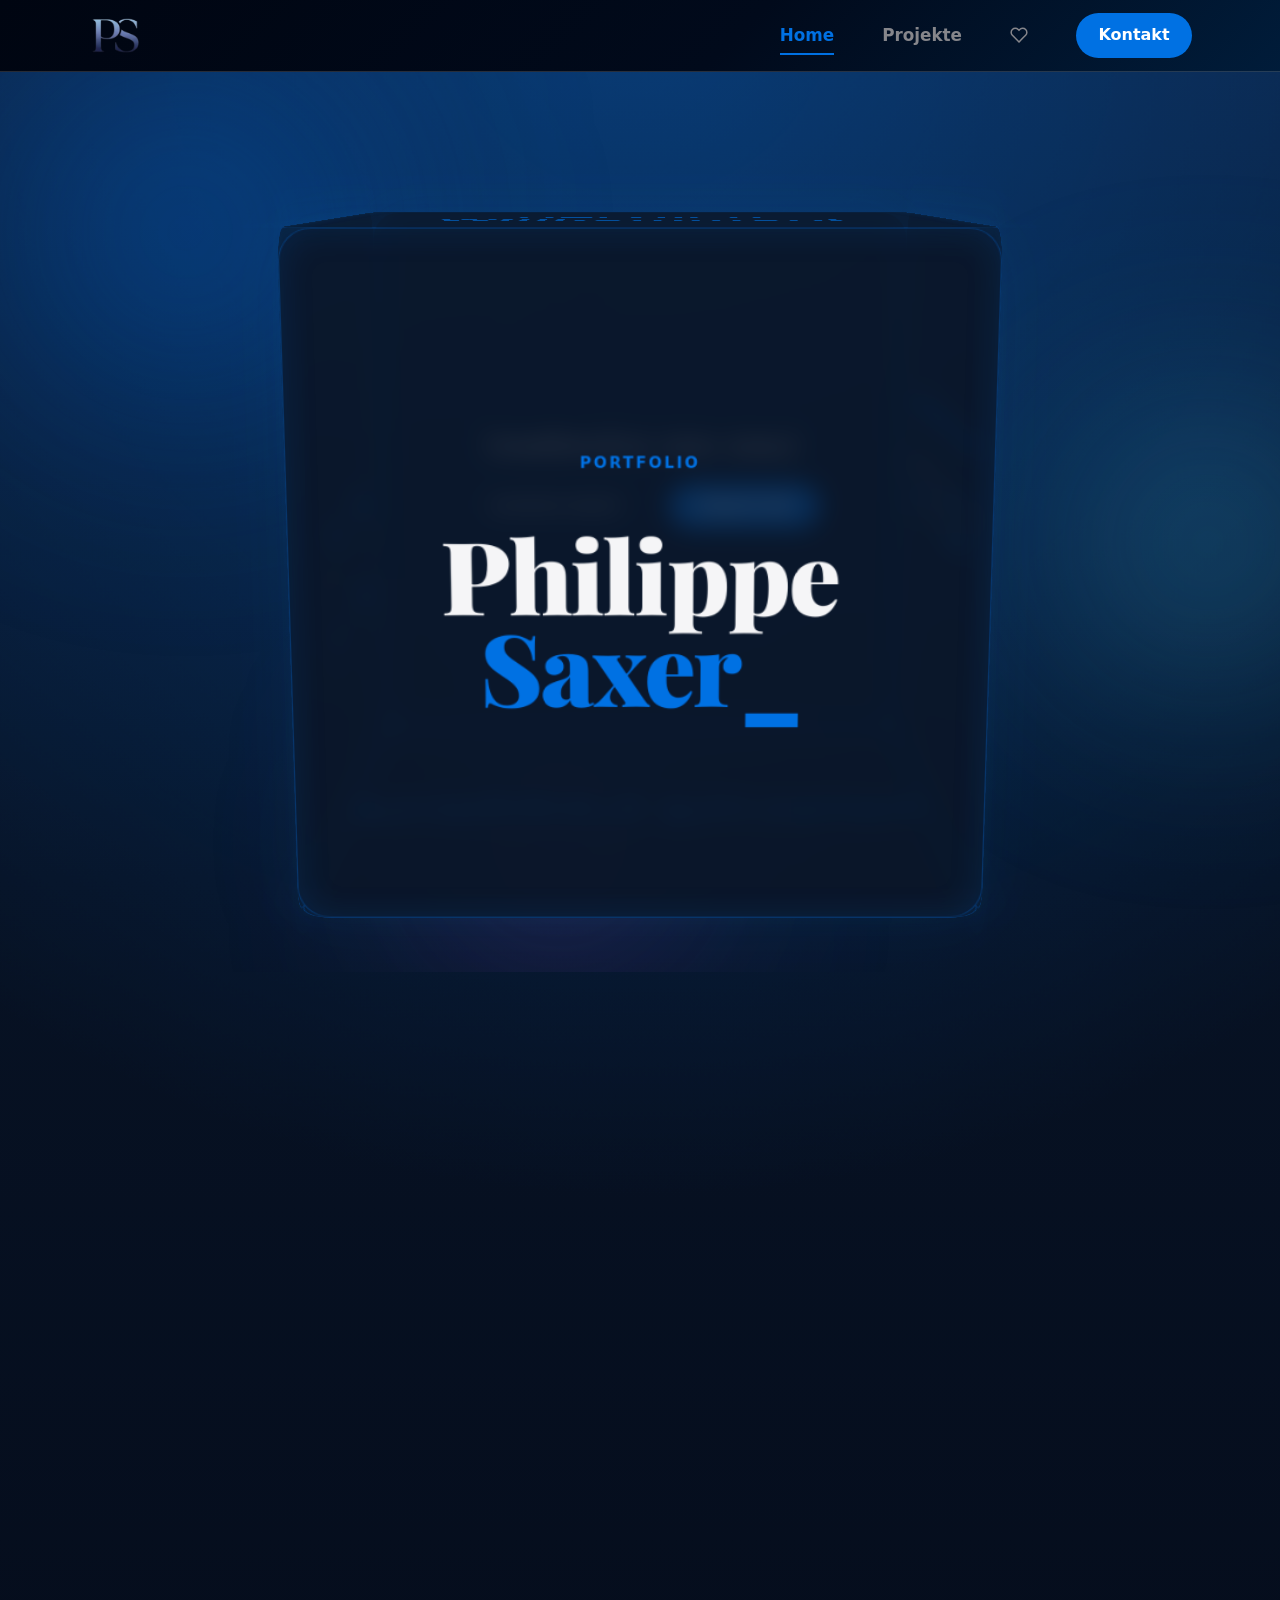
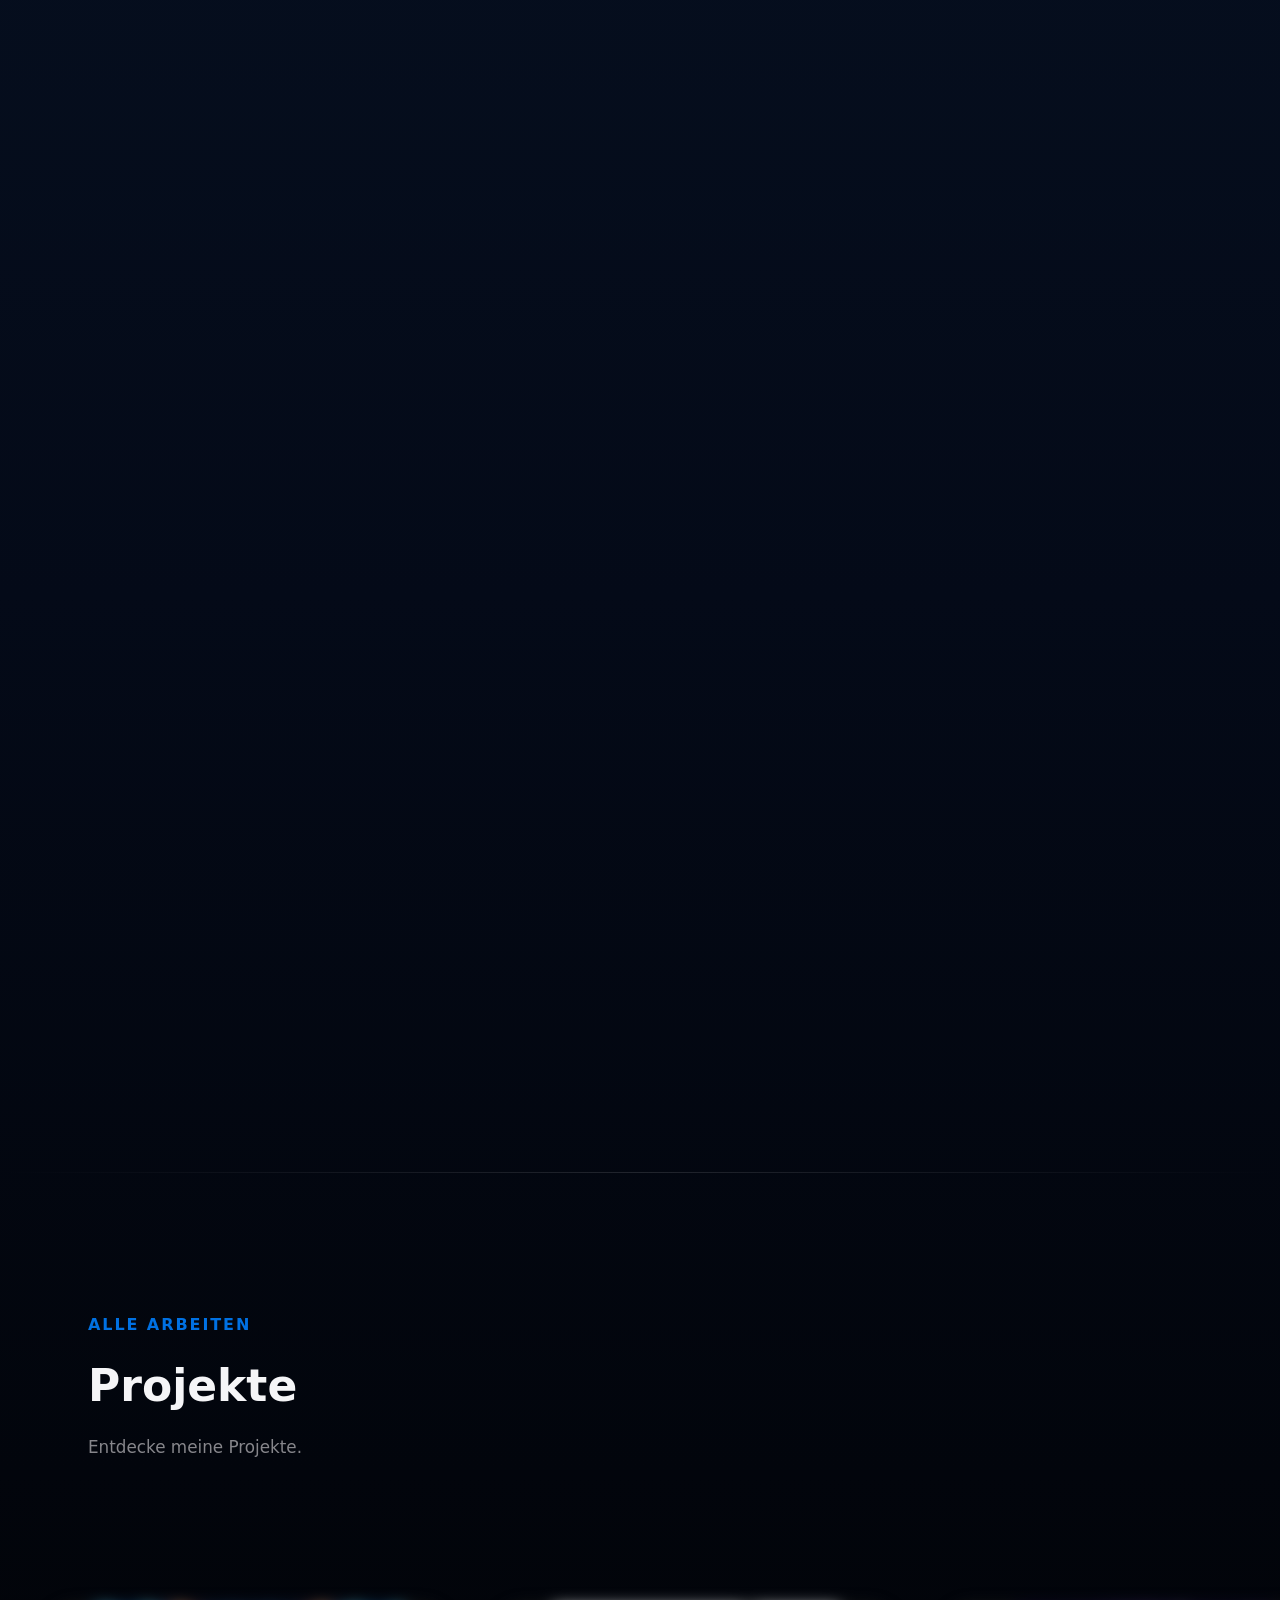
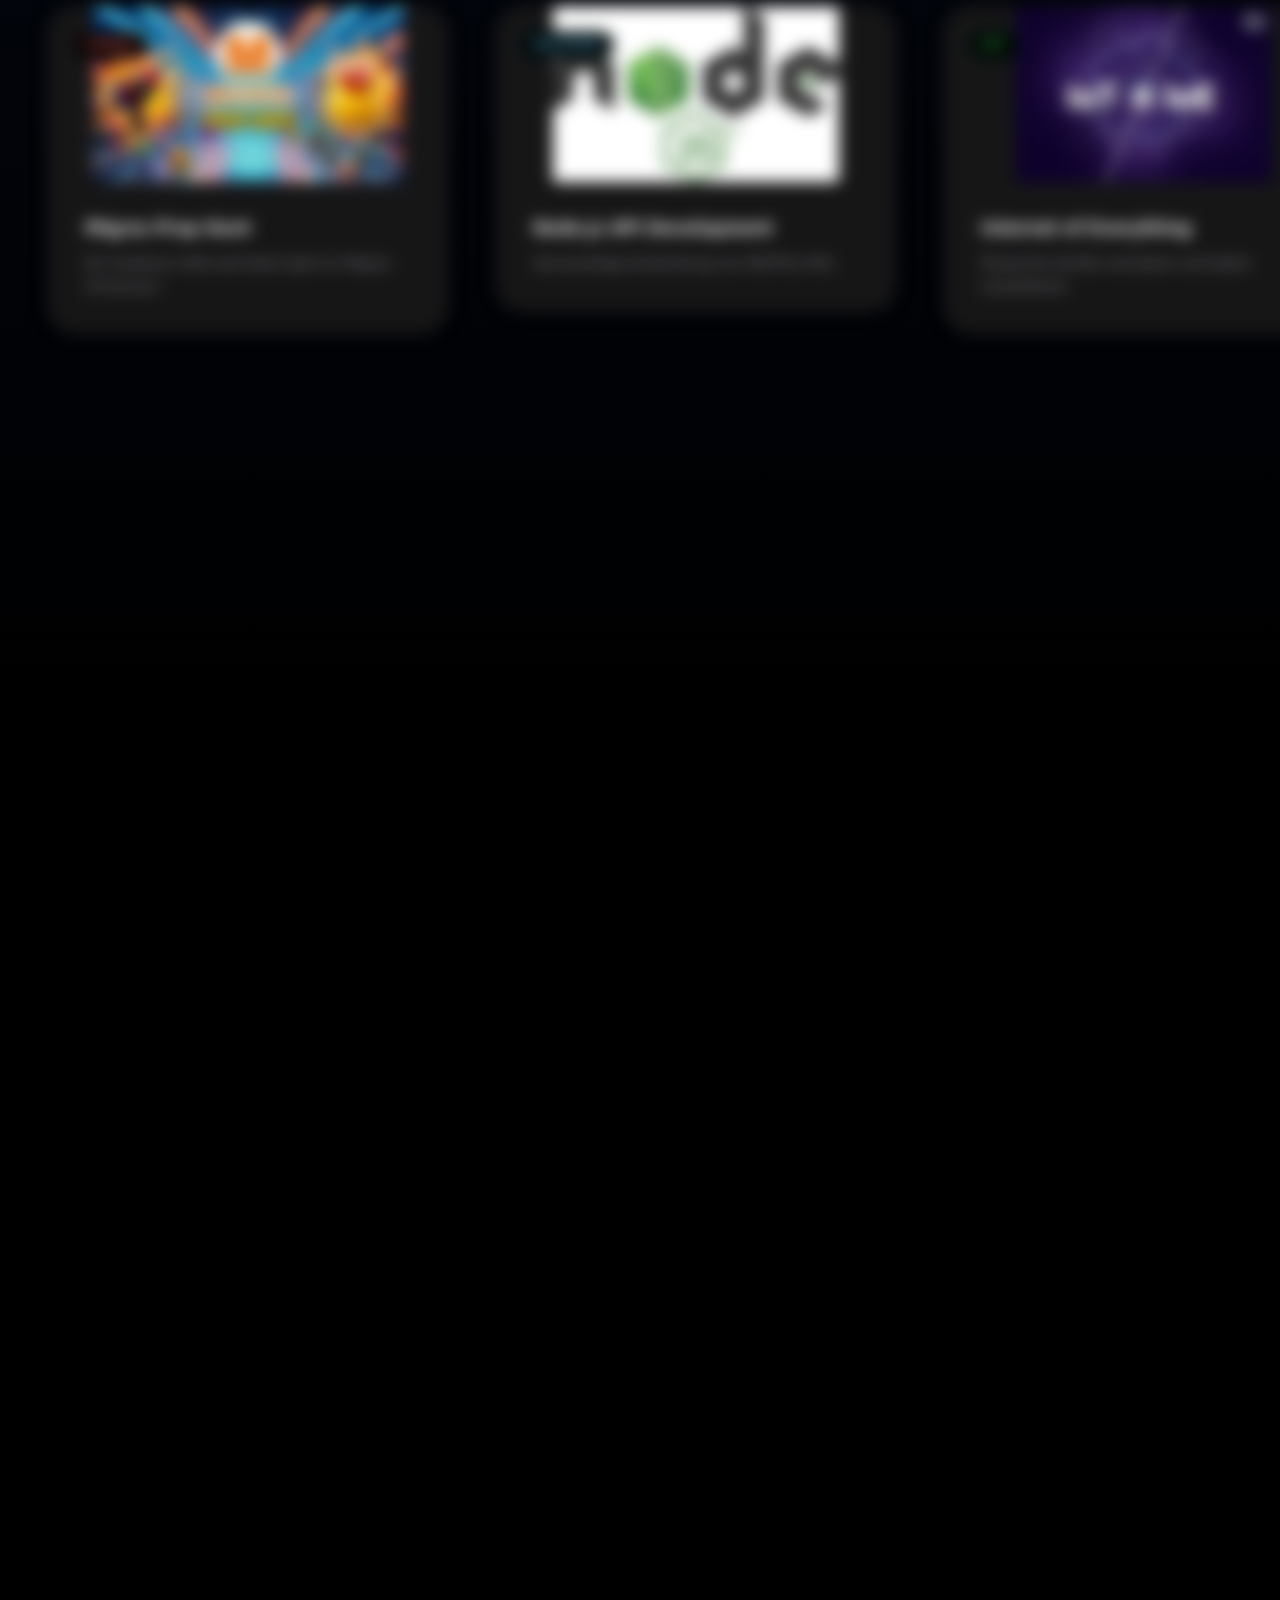
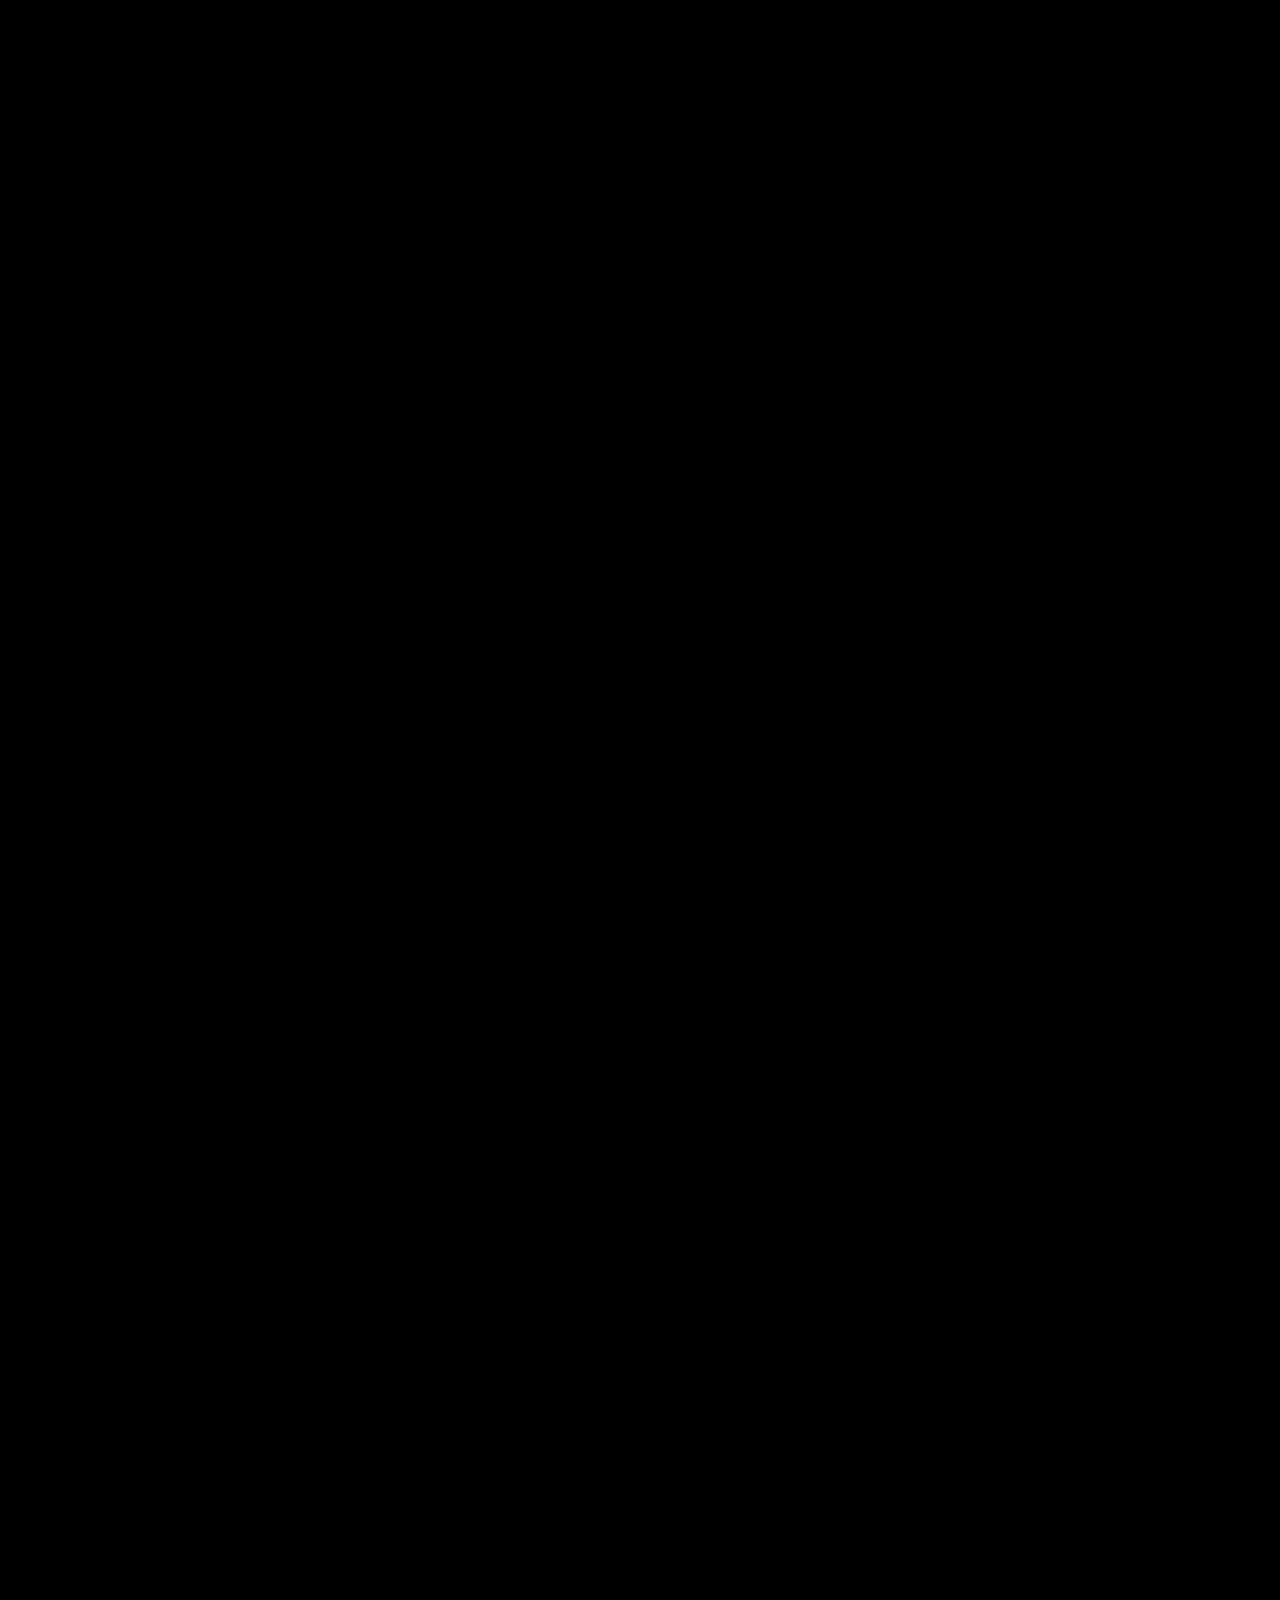
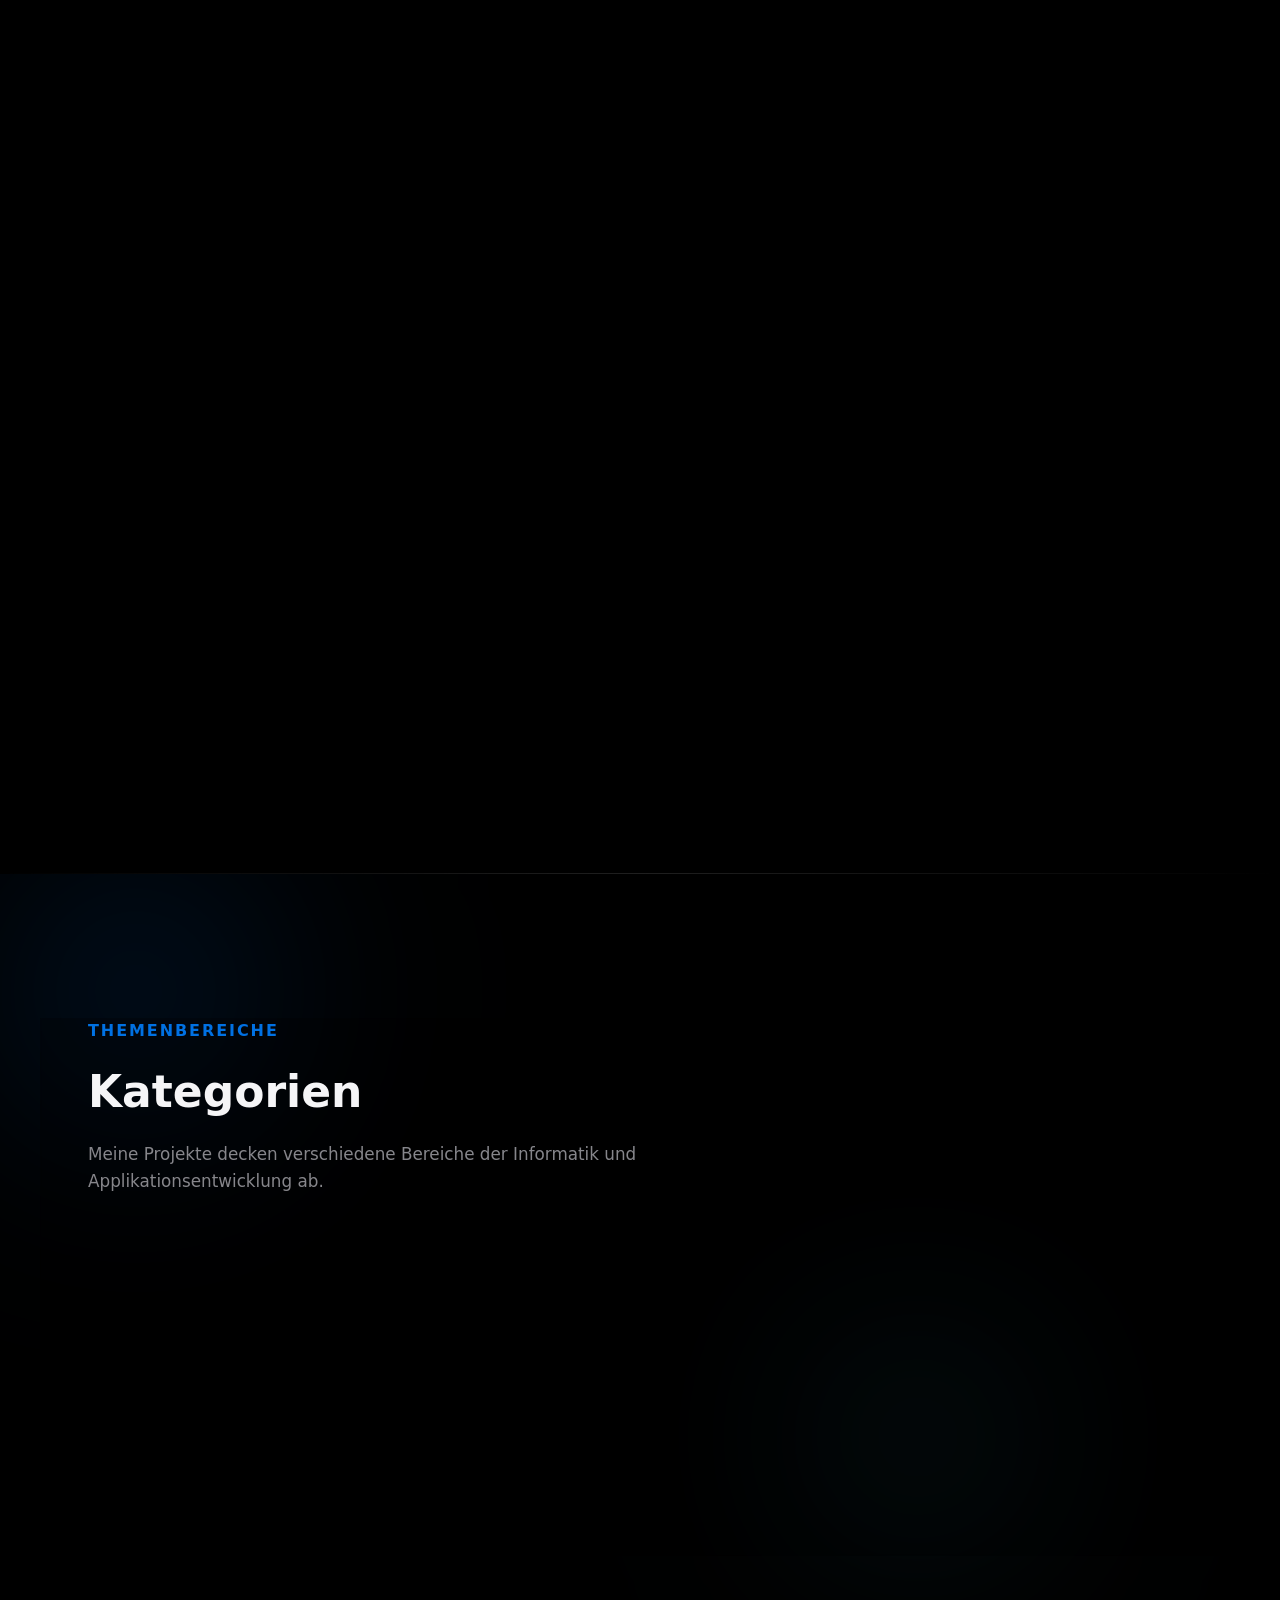
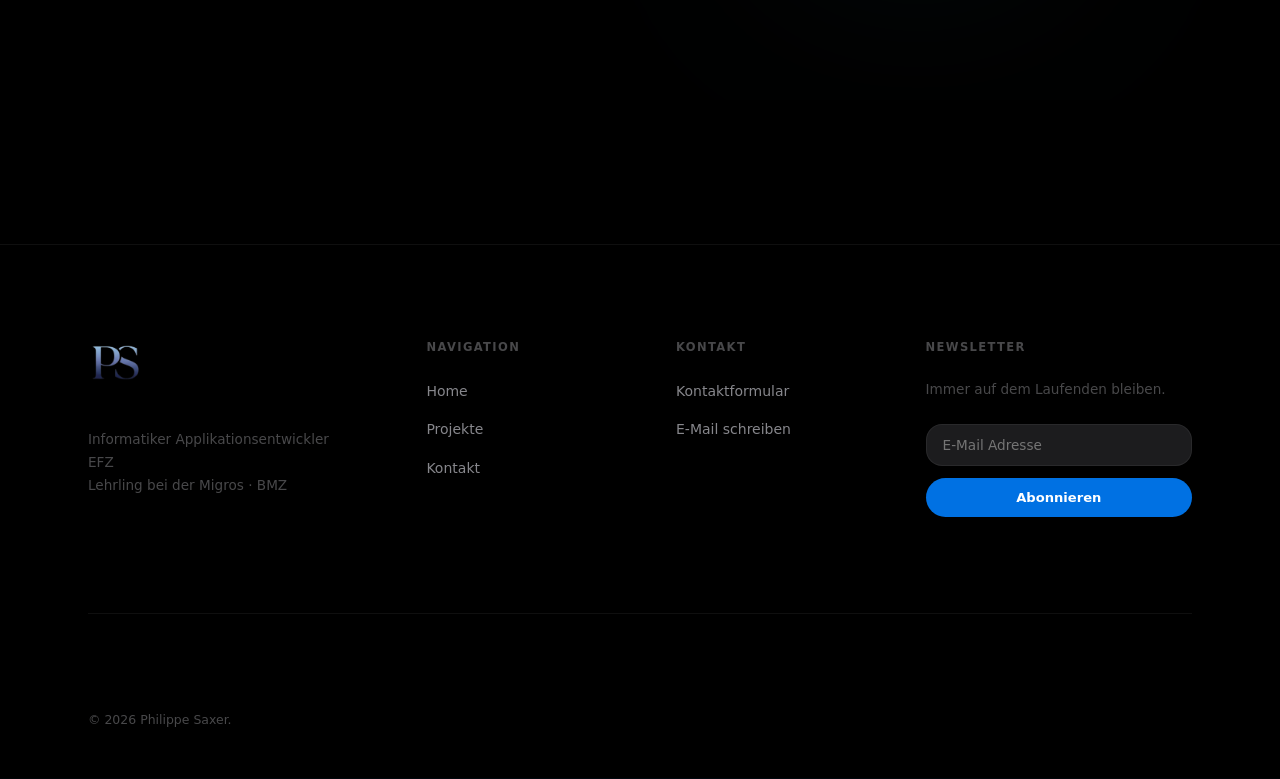
==== commit 61c57ea7: "Fix hero cube contact text sizing on mobile" ====
--- a/index.html
+++ b/index.html
@@ -136,7 +136,7 @@
           <!-- BACK FACE -->
           <div class="face back">
             <div class="hero-content-wrapper" style="align-items: center; text-align: center;">
-              <p style="font-size: 2rem; margin-bottom: 1rem; font-family: var(--font-display); font-weight: 700;">Lass uns schreiben!</p>
+              <p class="cube-contact-title">Lass uns schreiben!</p>
               <div class="hero-cta" style="justify-content: center;">
                 <a href="projekte.html" class="btn-primary">Alle Projekte</a>
                 <a href="kontakt.html"  class="btn-secondary">Kontakt aufnehmen</a>
--- a/css/style.css
+++ b/css/style.css
@@ -3178,3 +3178,10 @@
 .snake-restart-btn:hover {
   background: #0060C0;
 }
+
+.cube-contact-title {
+  font-size: 2rem;
+  margin-bottom: 1rem;
+  font-family: var(--font-display);
+  font-weight: 700;
+}
--- a/css/responsive.css
+++ b/css/responsive.css
@@ -250,7 +250,8 @@
     font-size: 0.78rem;
   }
 
-  .cube .face h2 {
+  .cube .face h2,
+  .cube .face .cube-contact-title {
     font-size: 1.4rem !important;
     margin-bottom: 0.5rem !important;
   }
@@ -581,7 +582,8 @@
     font-size: 0.7rem;
   }
 
-  .cube .face h2 {
+  .cube .face h2,
+  .cube .face .cube-contact-title {
     font-size: 1.1rem !important;
   }
 
@@ -650,7 +652,8 @@
     font-size: 0.65rem;
   }
 
-  .cube .face h2 {
+  .cube .face h2,
+  .cube .face .cube-contact-title {
     font-size: 0.95rem !important;
   }
 
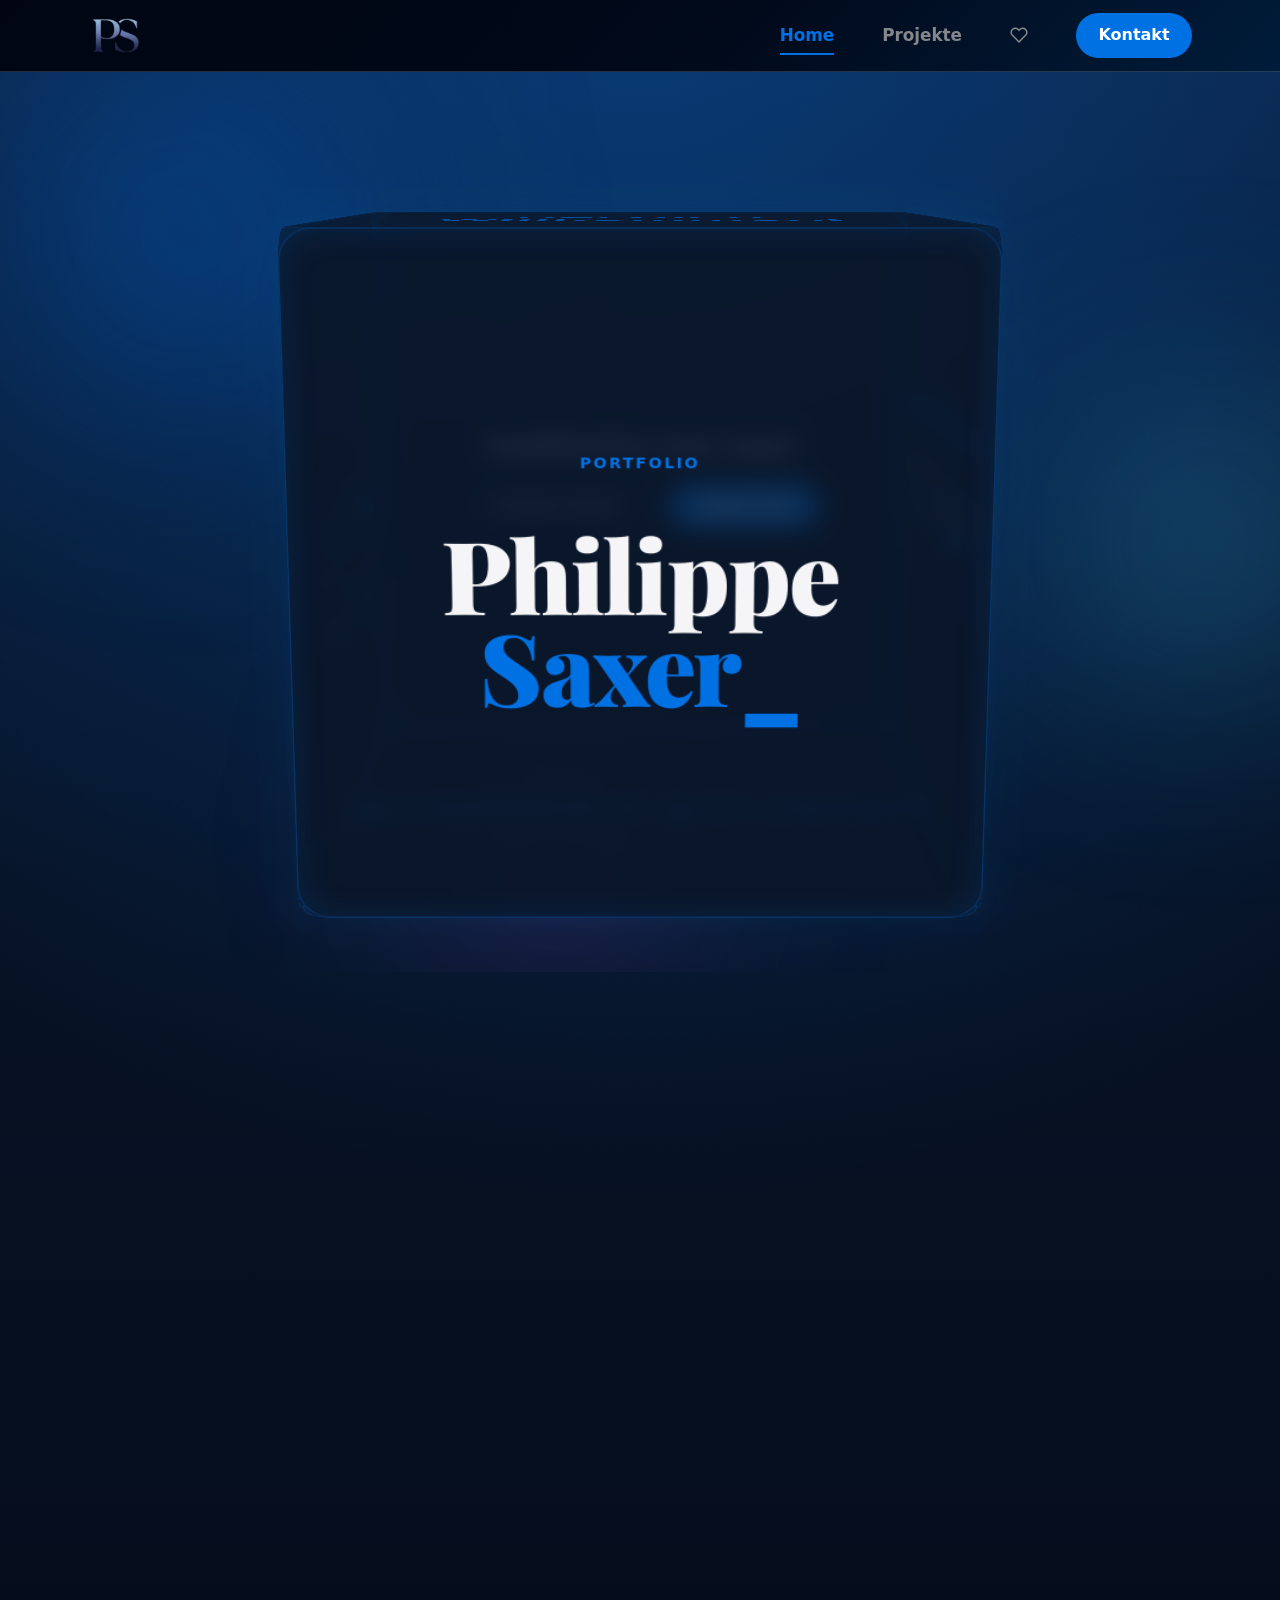
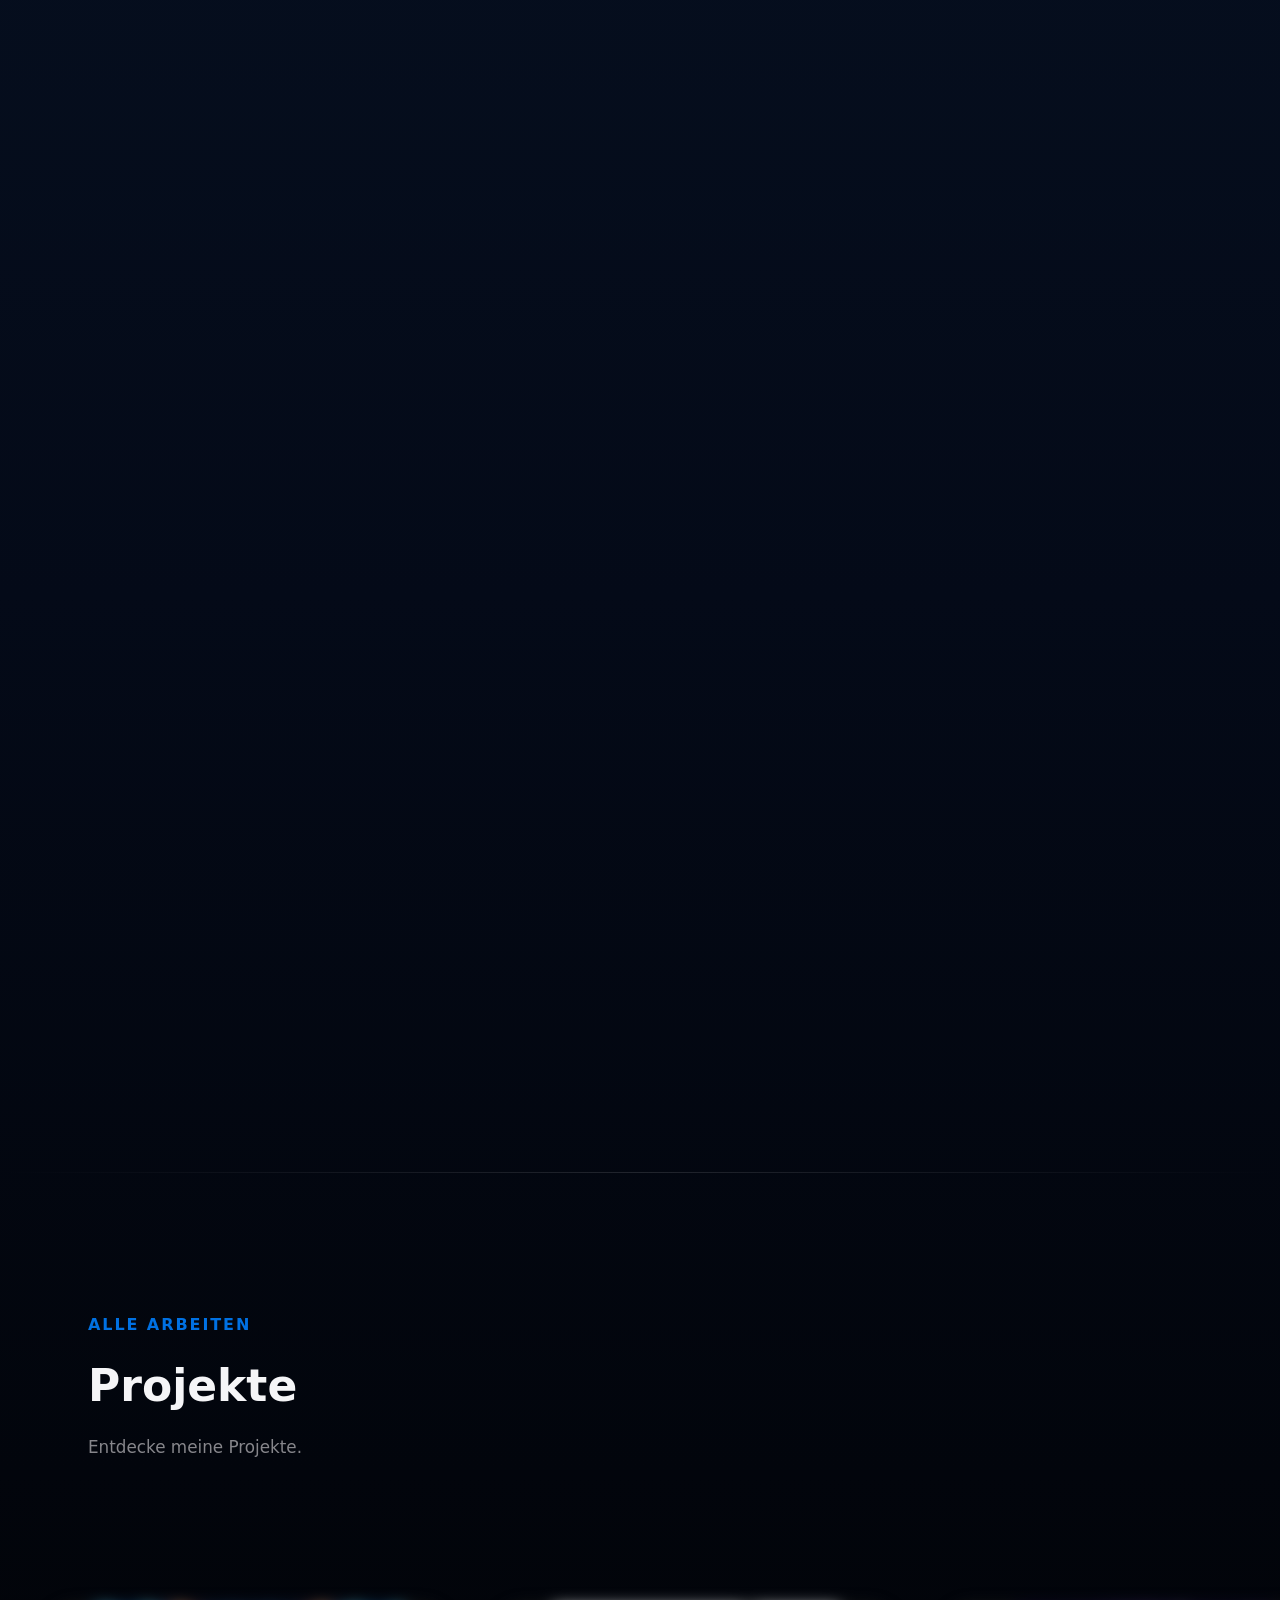
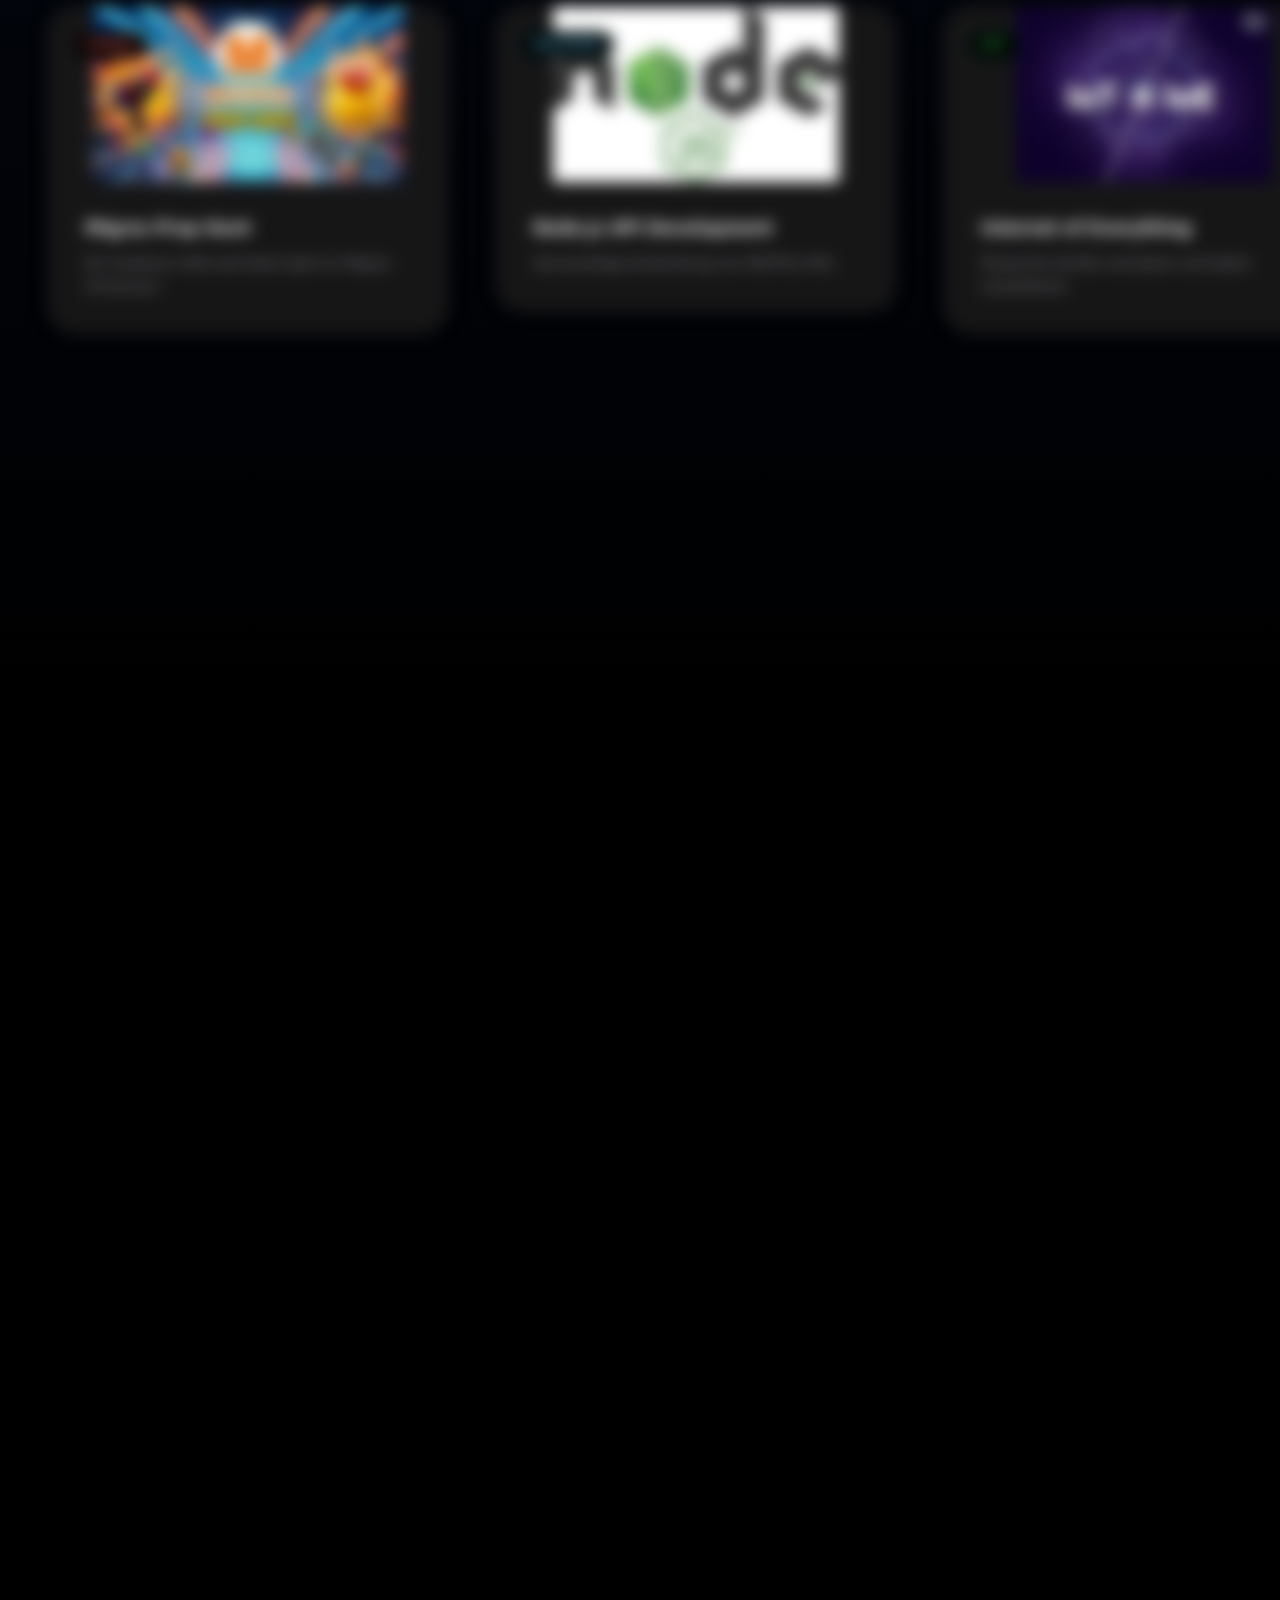
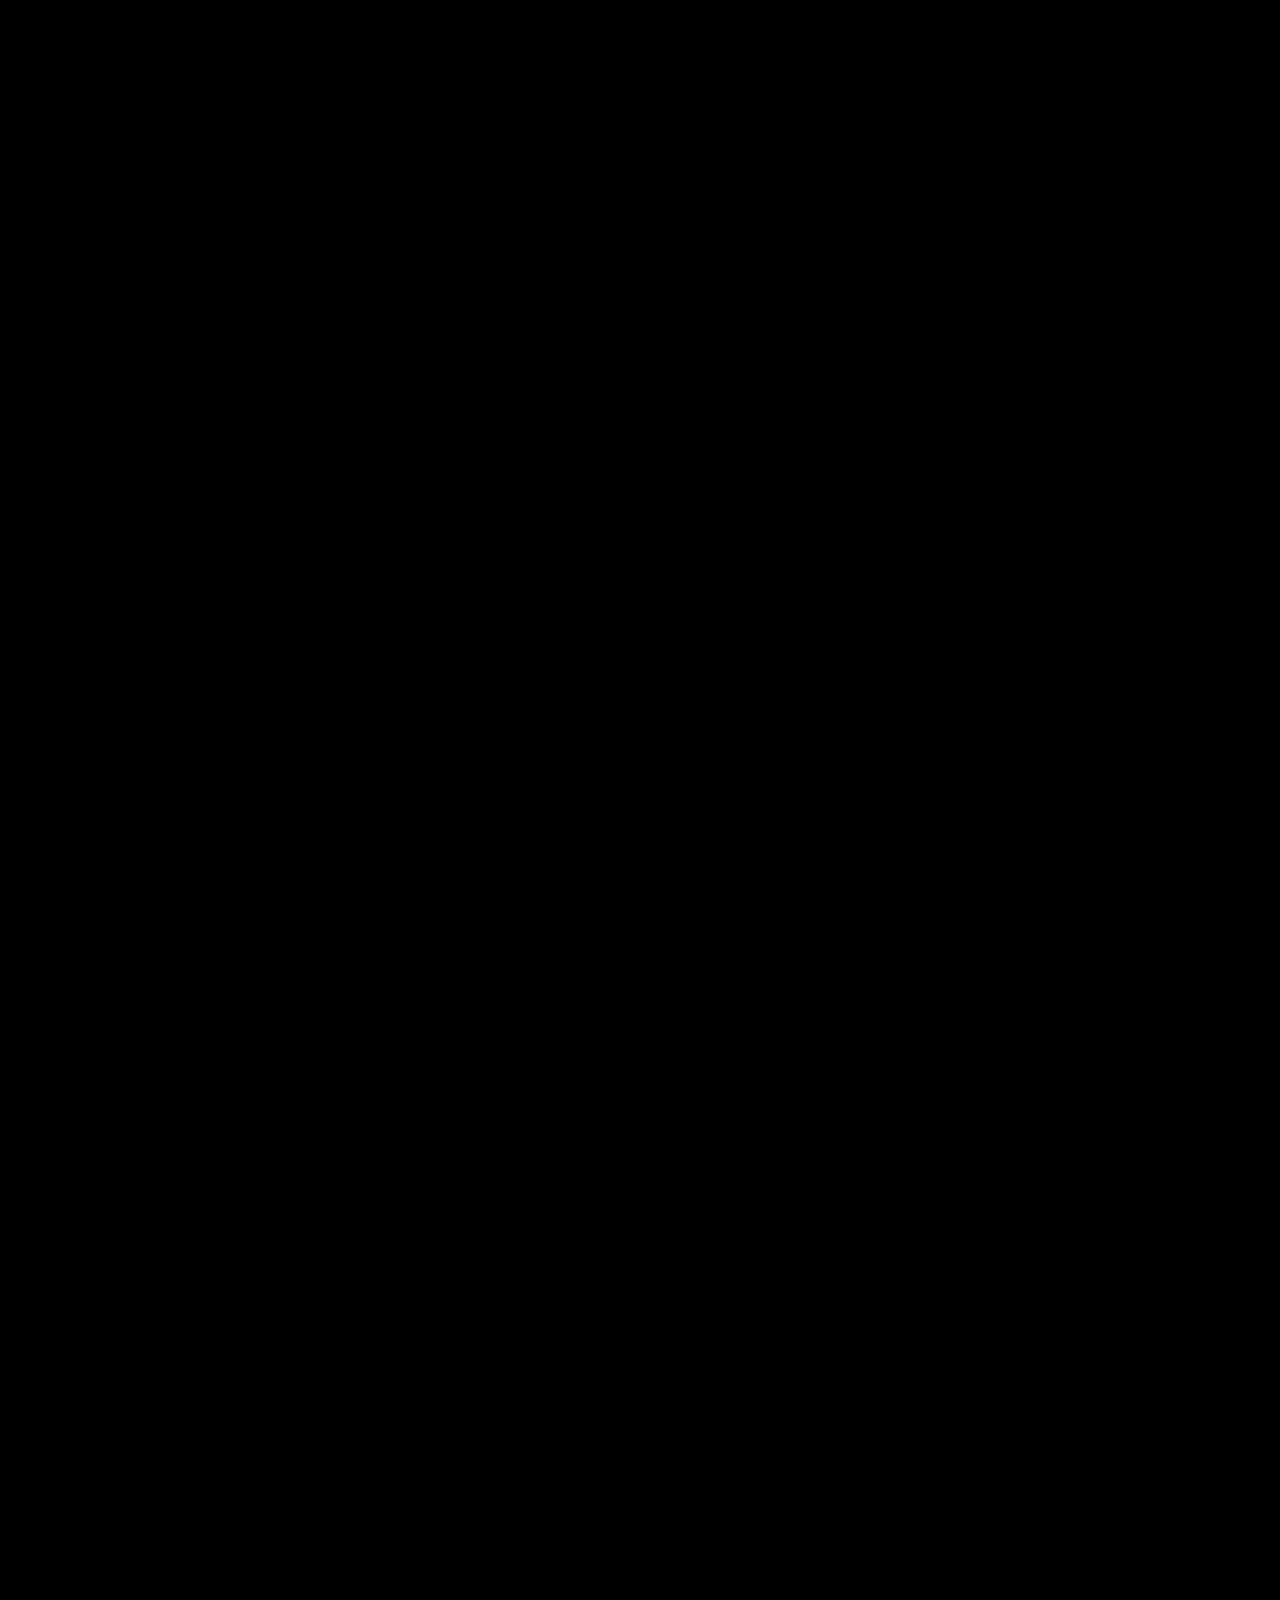
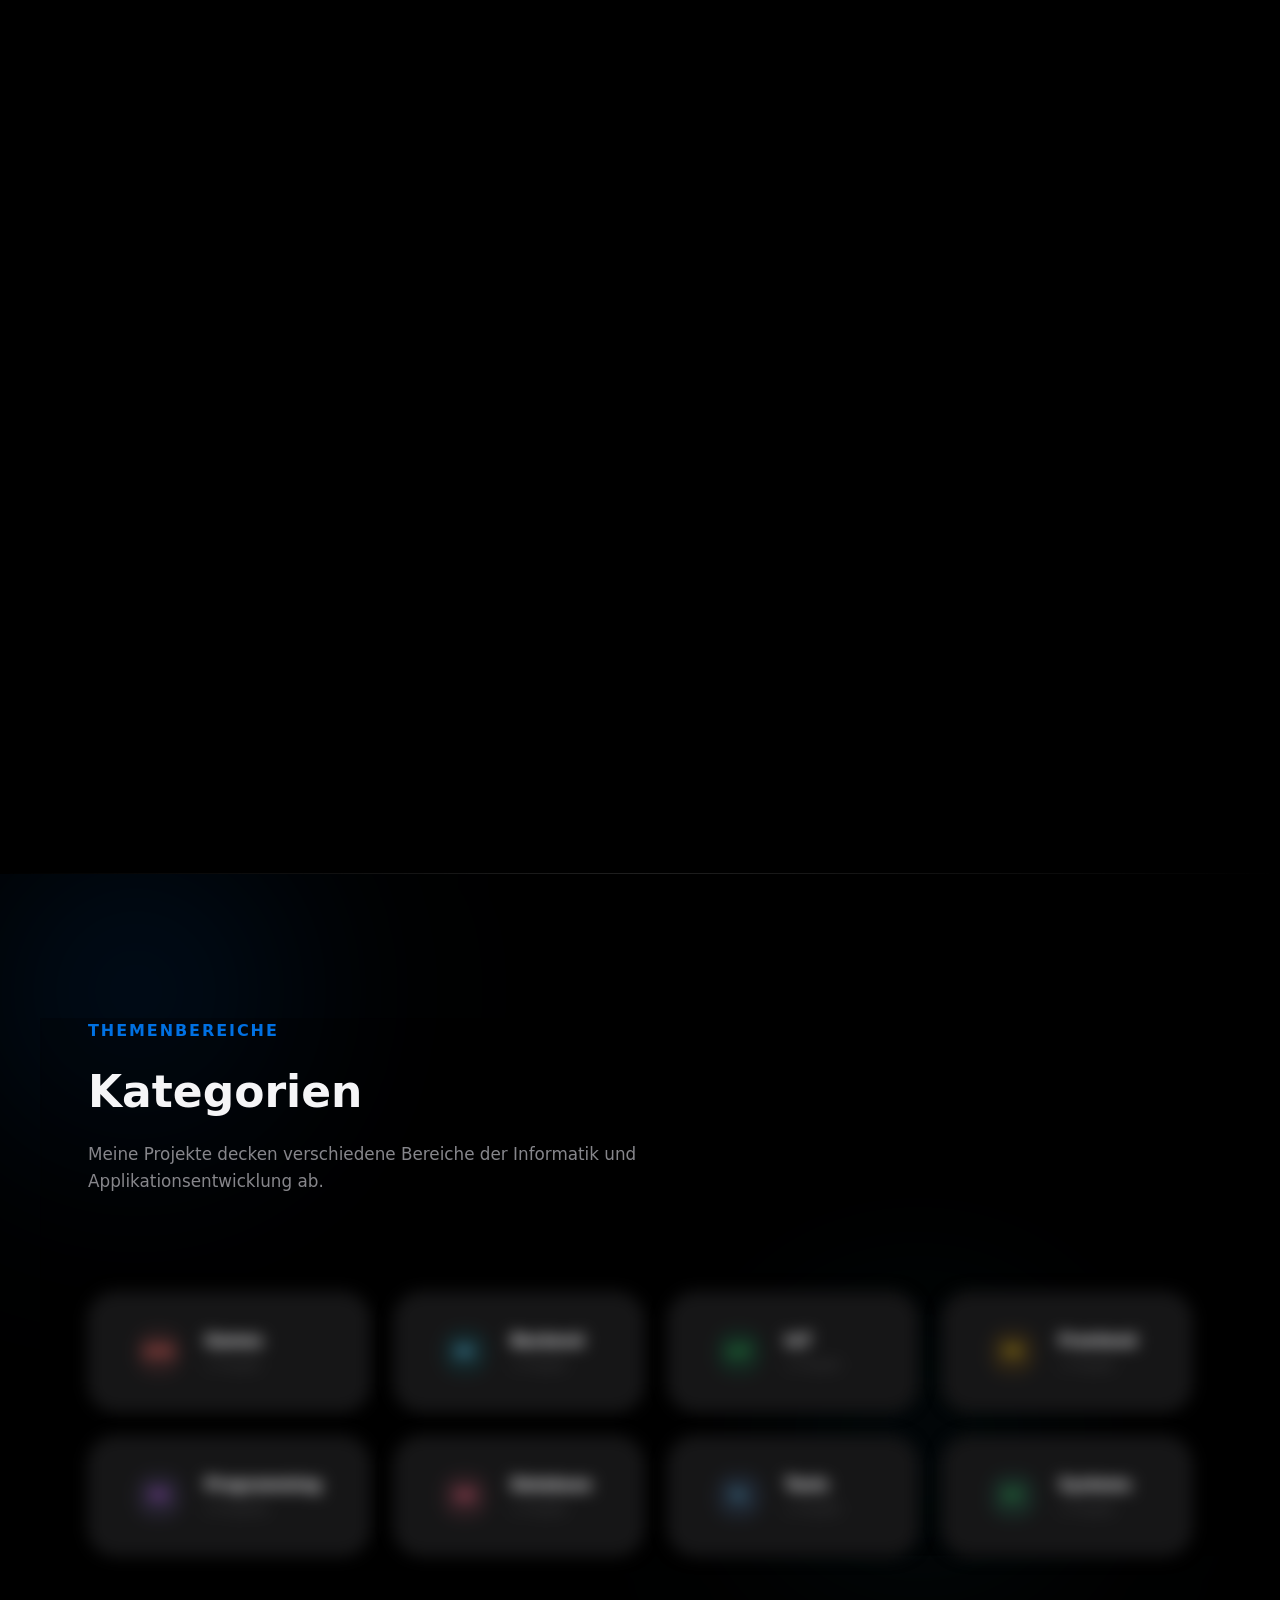
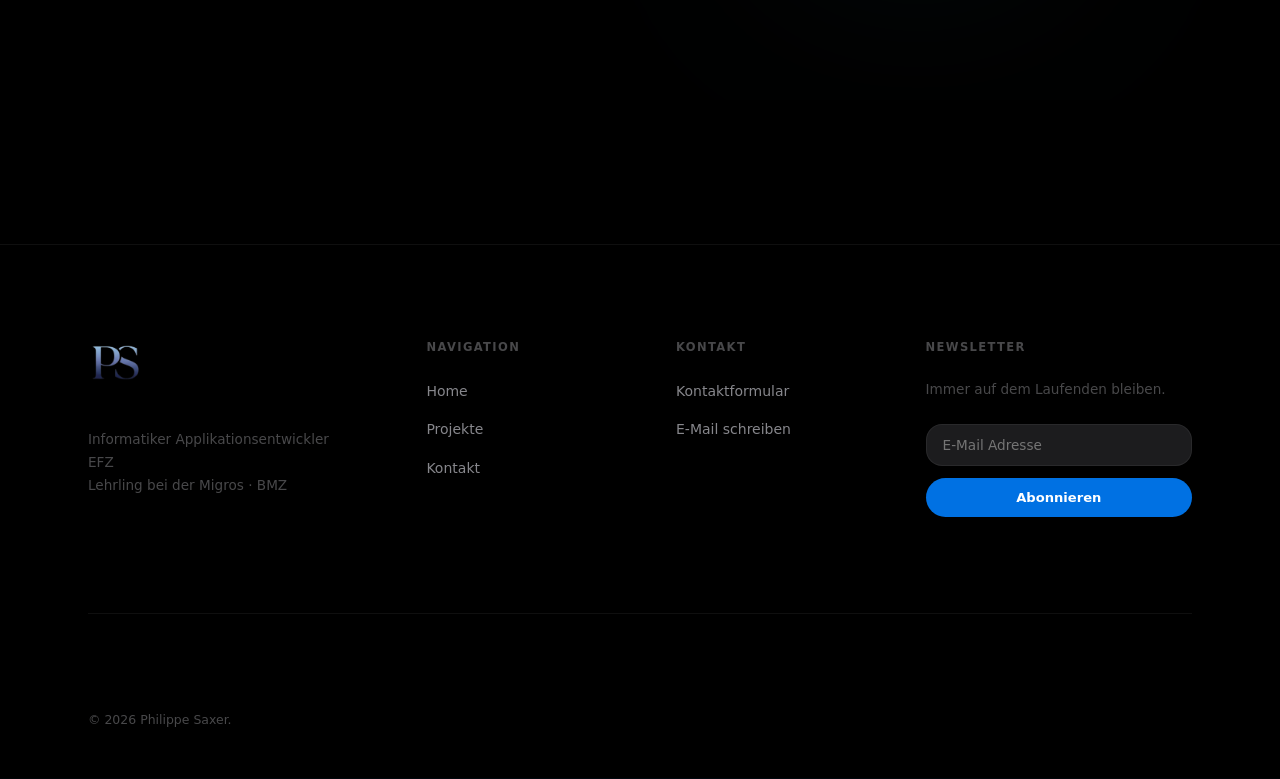
==== commit 9d2e412a: "chore: optimiere SEO Keywords für Informatiker Applikationsentwickler" ====
--- a/index.html
+++ b/index.html
@@ -59,7 +59,7 @@
   <link rel="stylesheet" href="css/responsive.css">
   <link rel="icon" href="images/logo.png" type="image/png">
   <!-- SEO Tags -->
-  <meta name="keywords" content="Philippe Saxer, Portfolio, Informatiker, Applikationsentwickler, EFZ, Migros, BMZ, Entwickler, Webentwicklung">
+  <meta name="keywords" content="Philippe Saxer, Portfolio, Informatiker, Informatiker EFZ, Informatiker Portfolio, Informatiker Applikationsentwicklung, Applikationsentwickler, Migros, BMZ">
   <meta name="author" content="Philippe Saxer">
   <meta name="robots" content="index, follow">
   <meta name="theme-color" content="#0a0a0a">
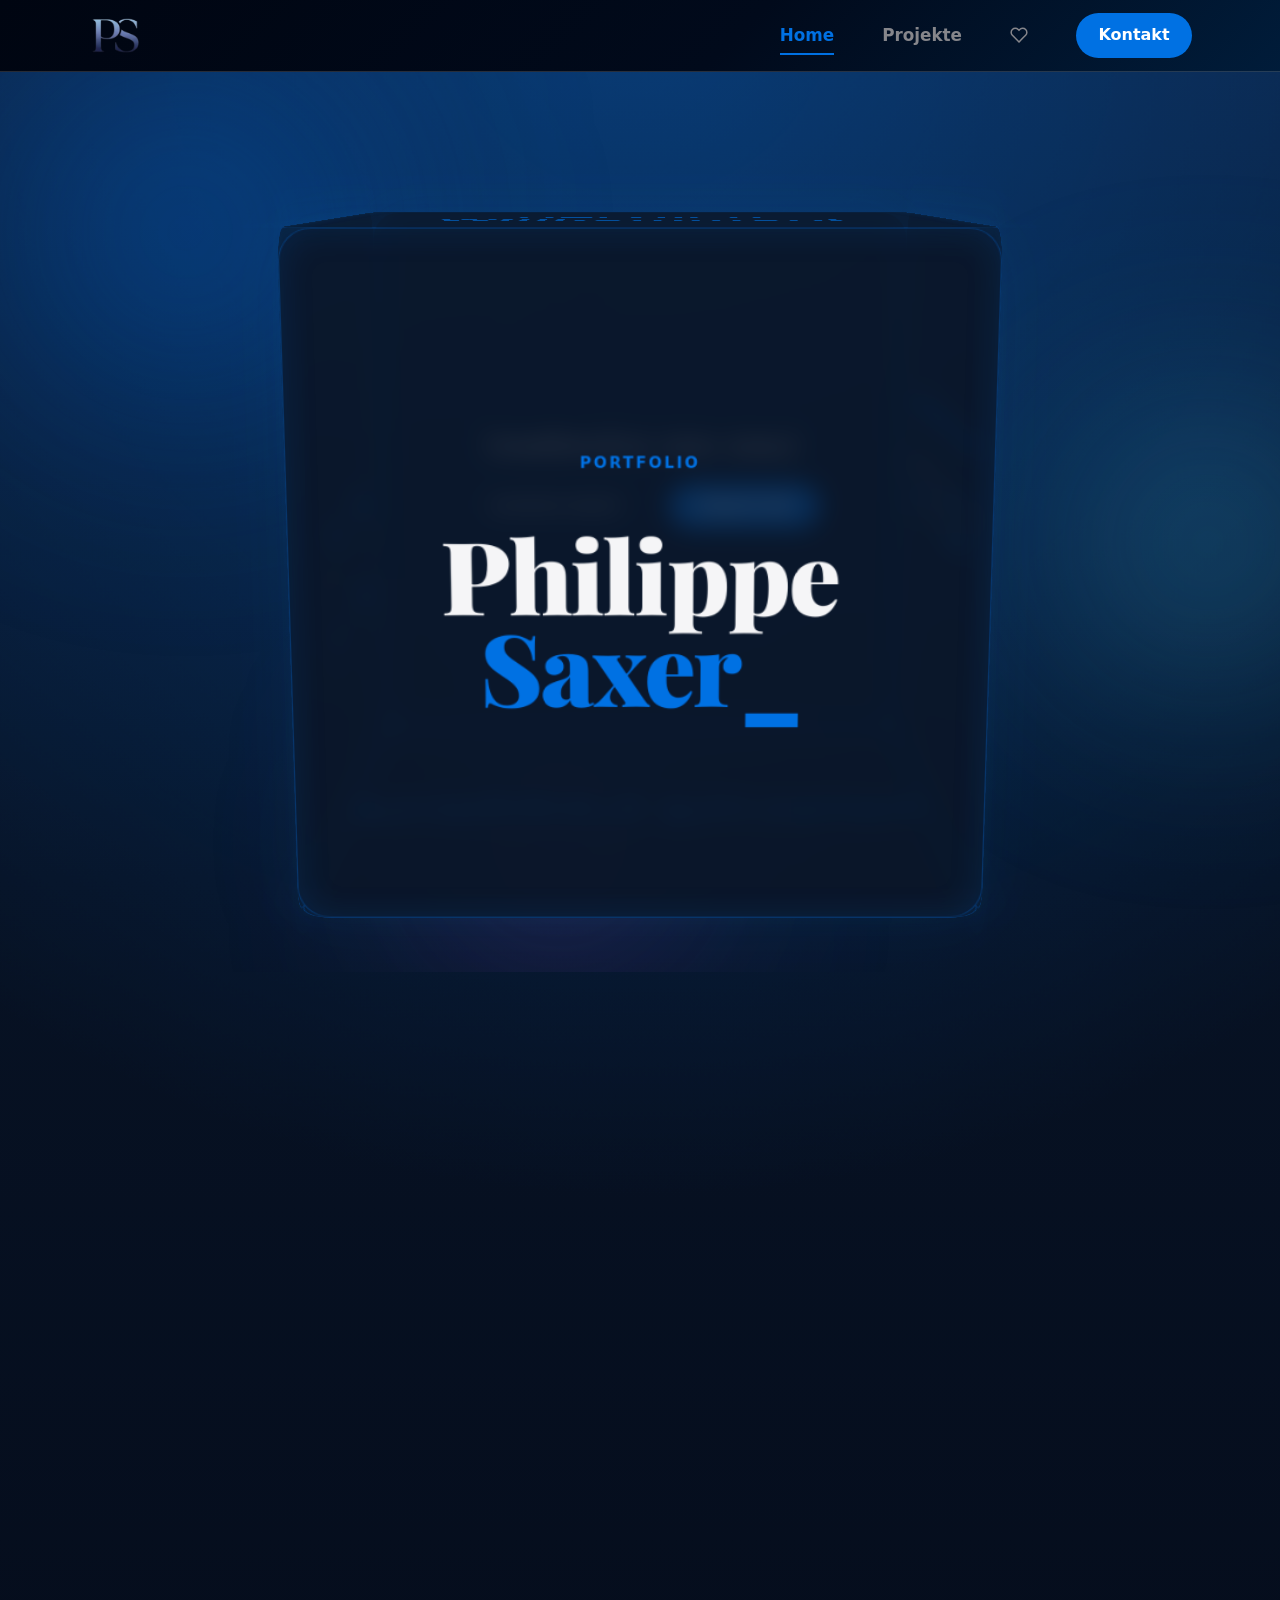
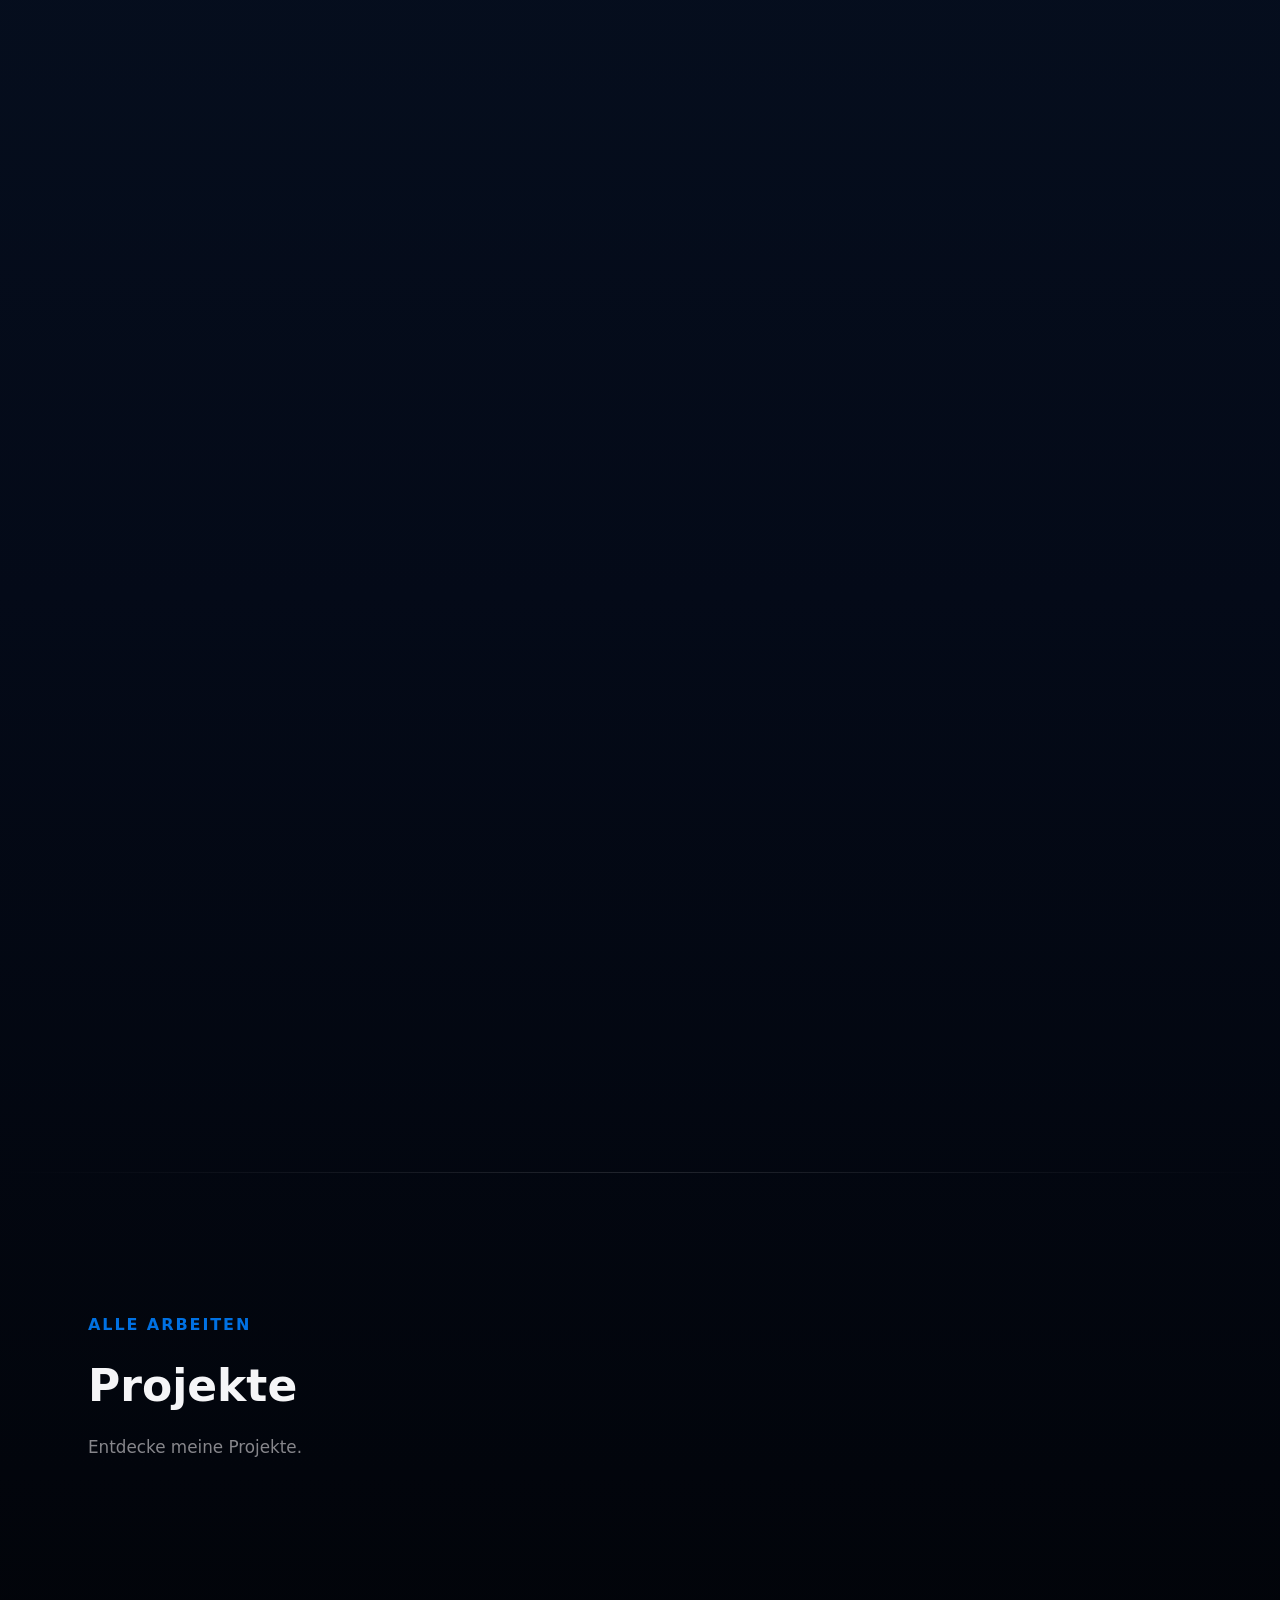
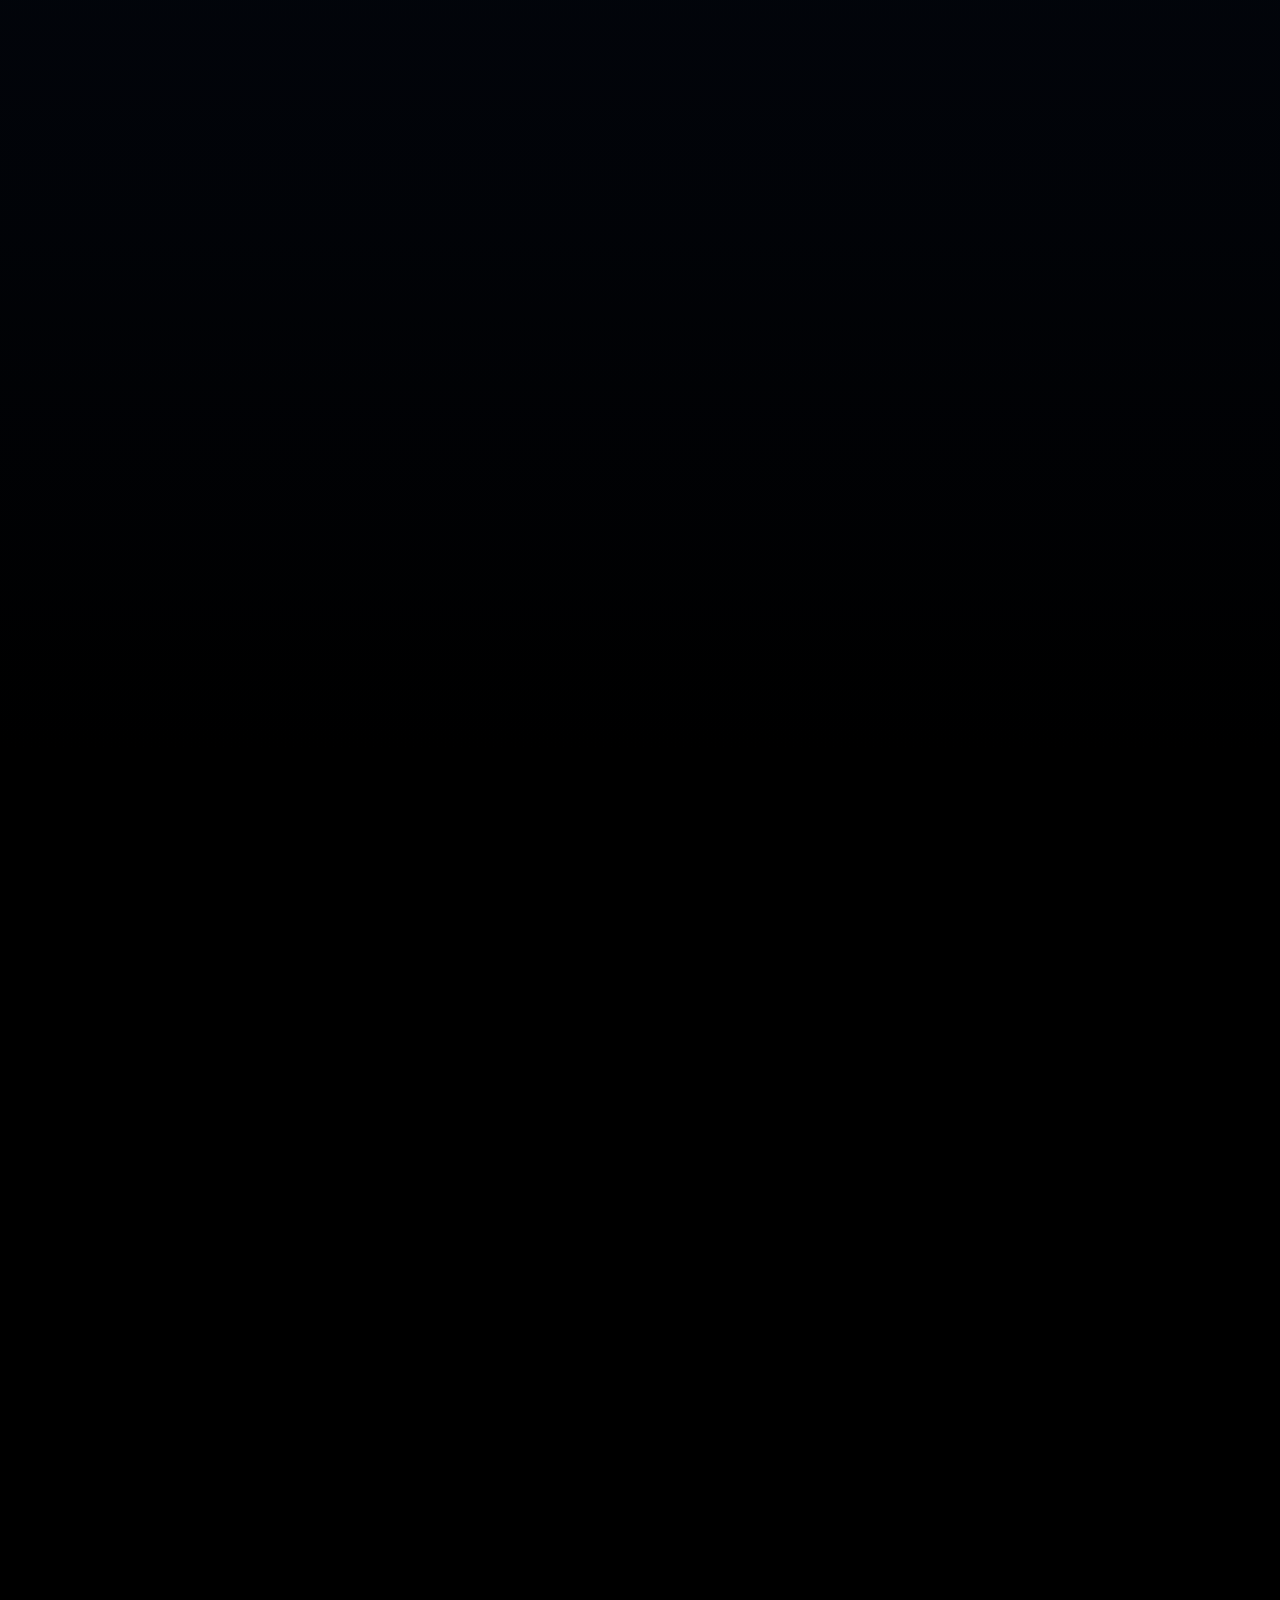
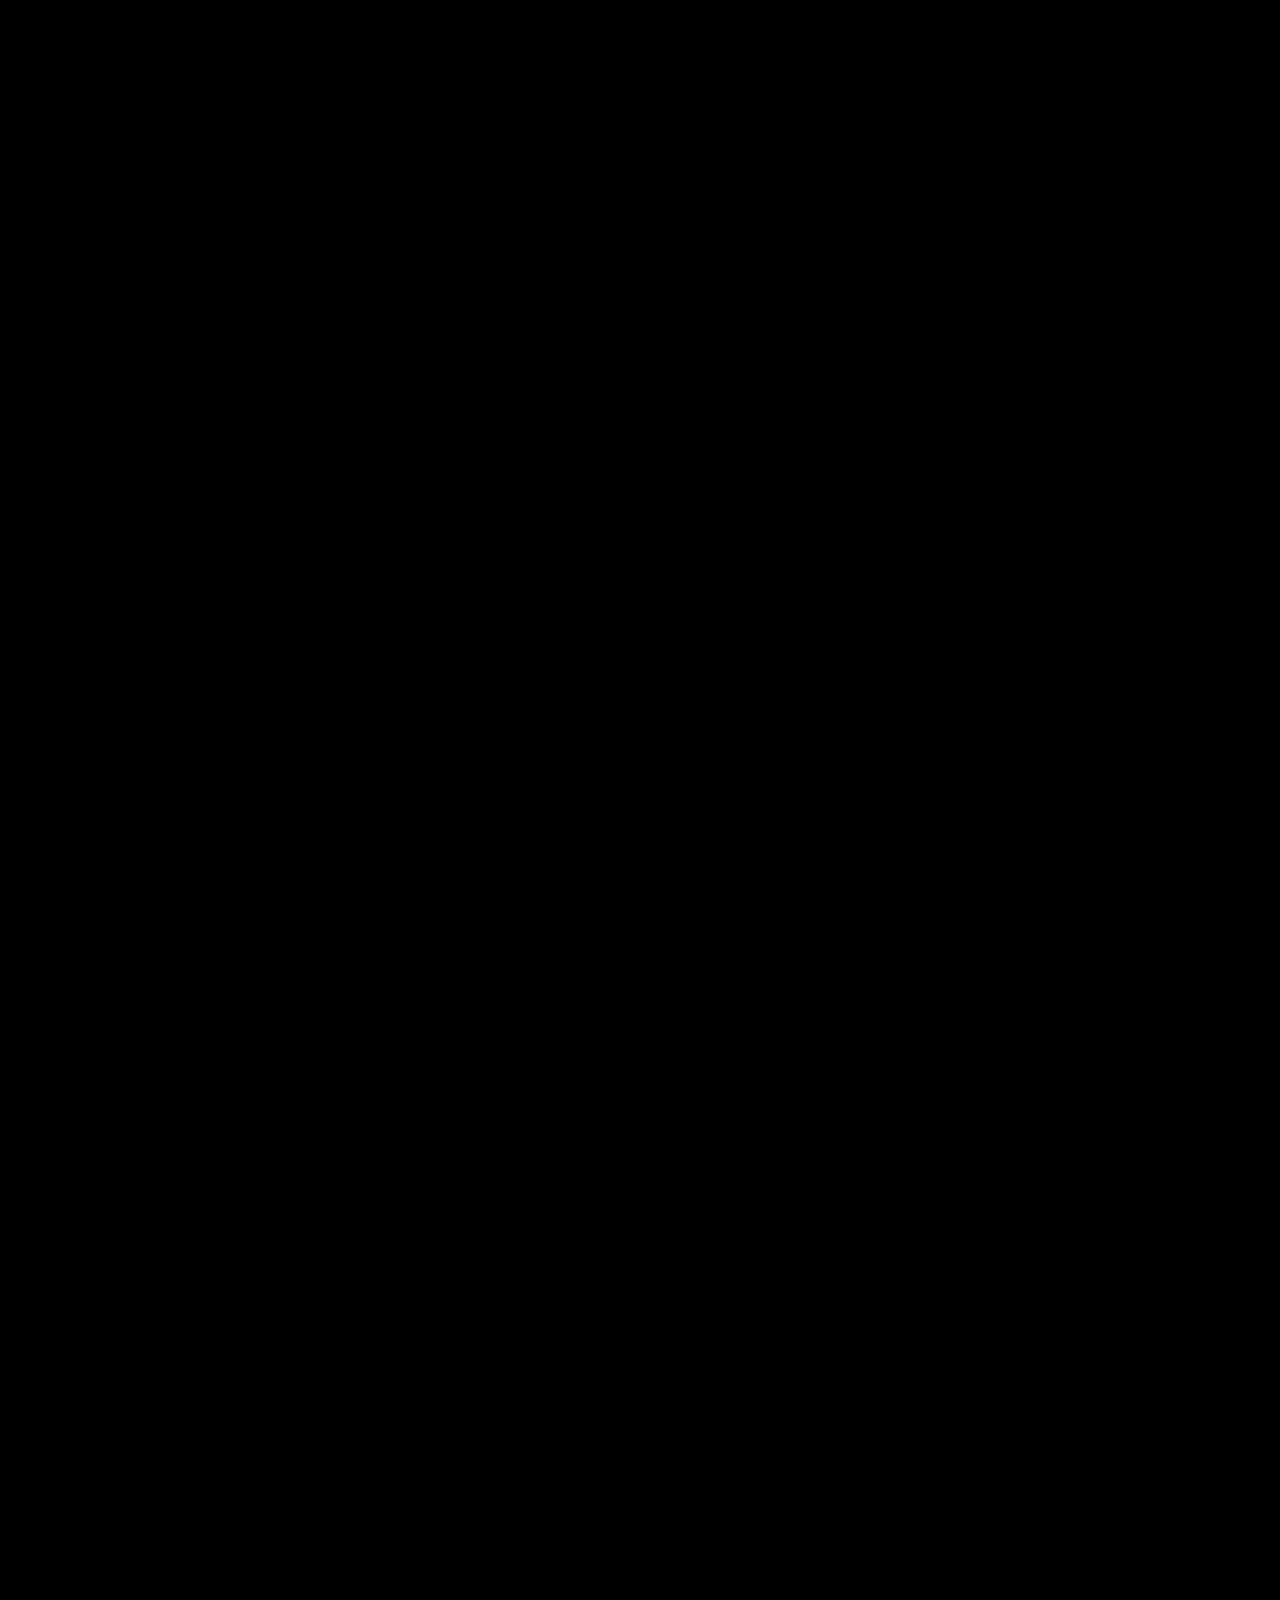
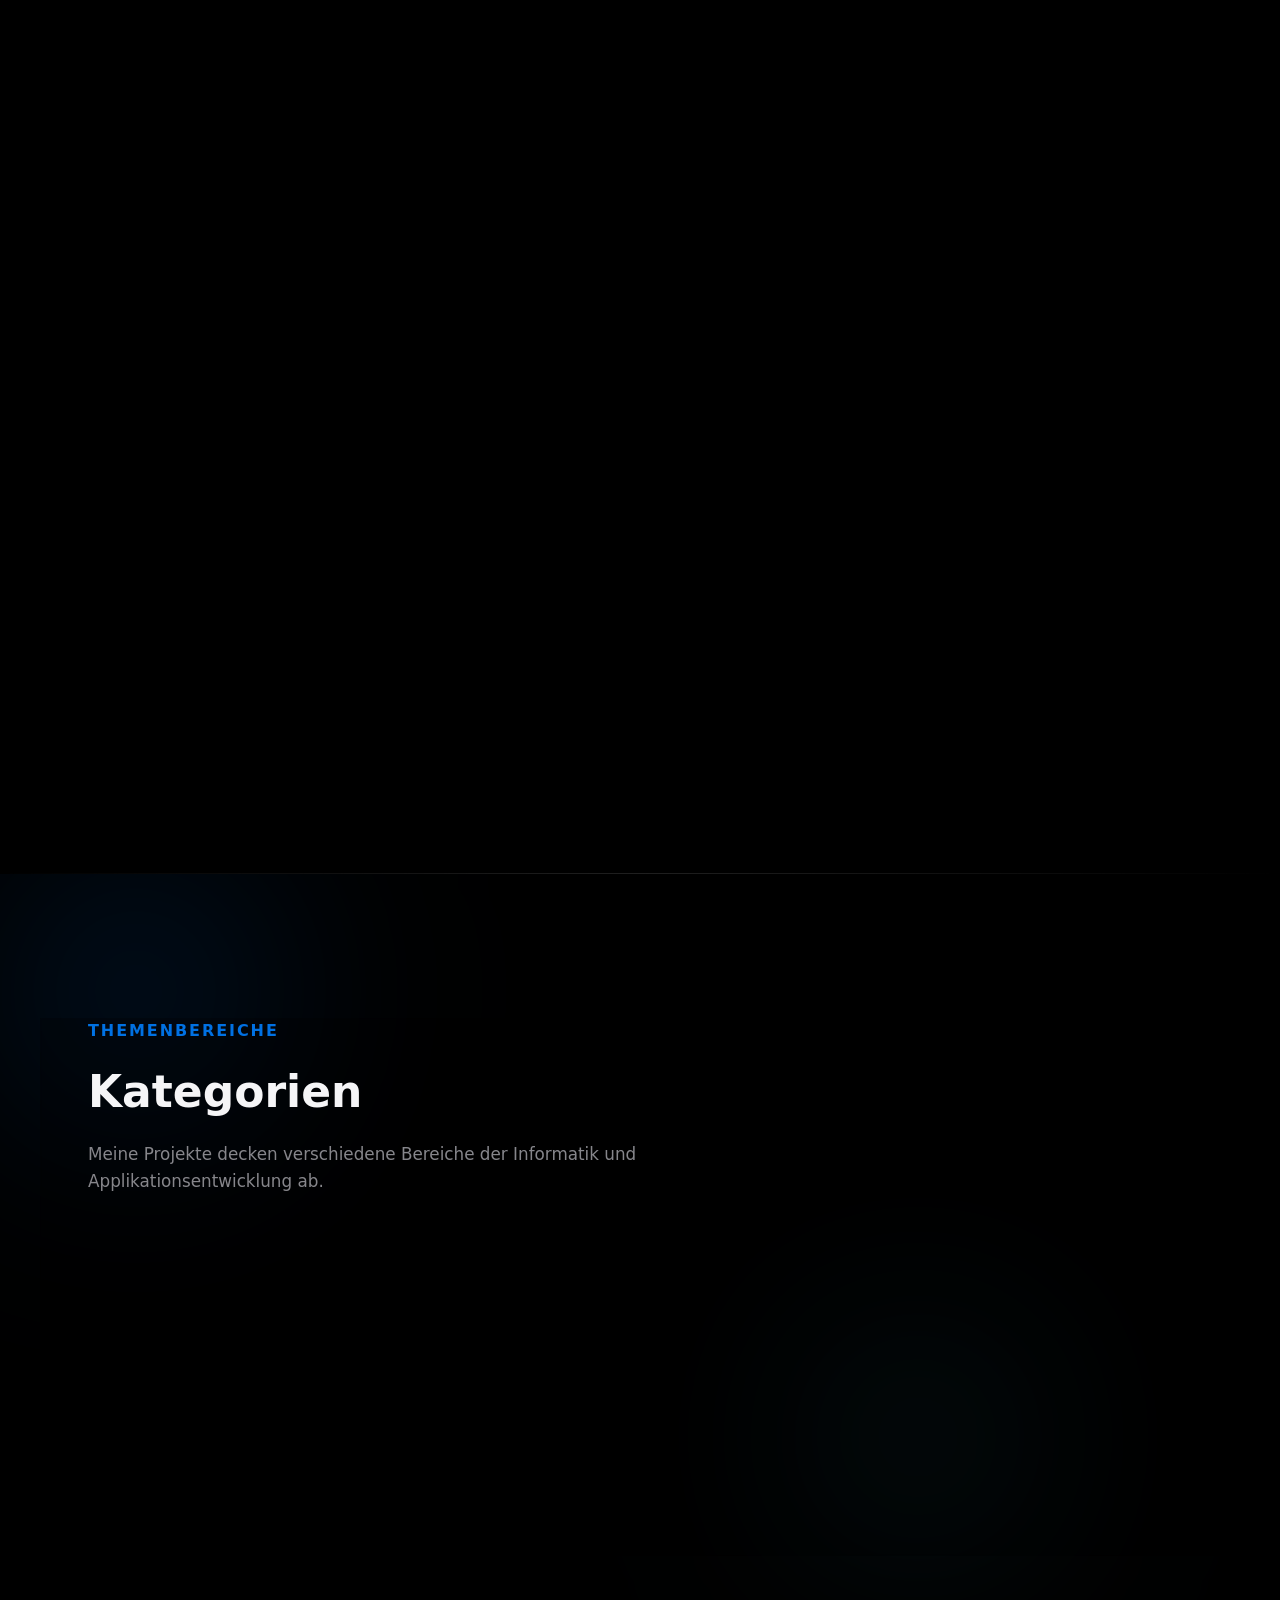
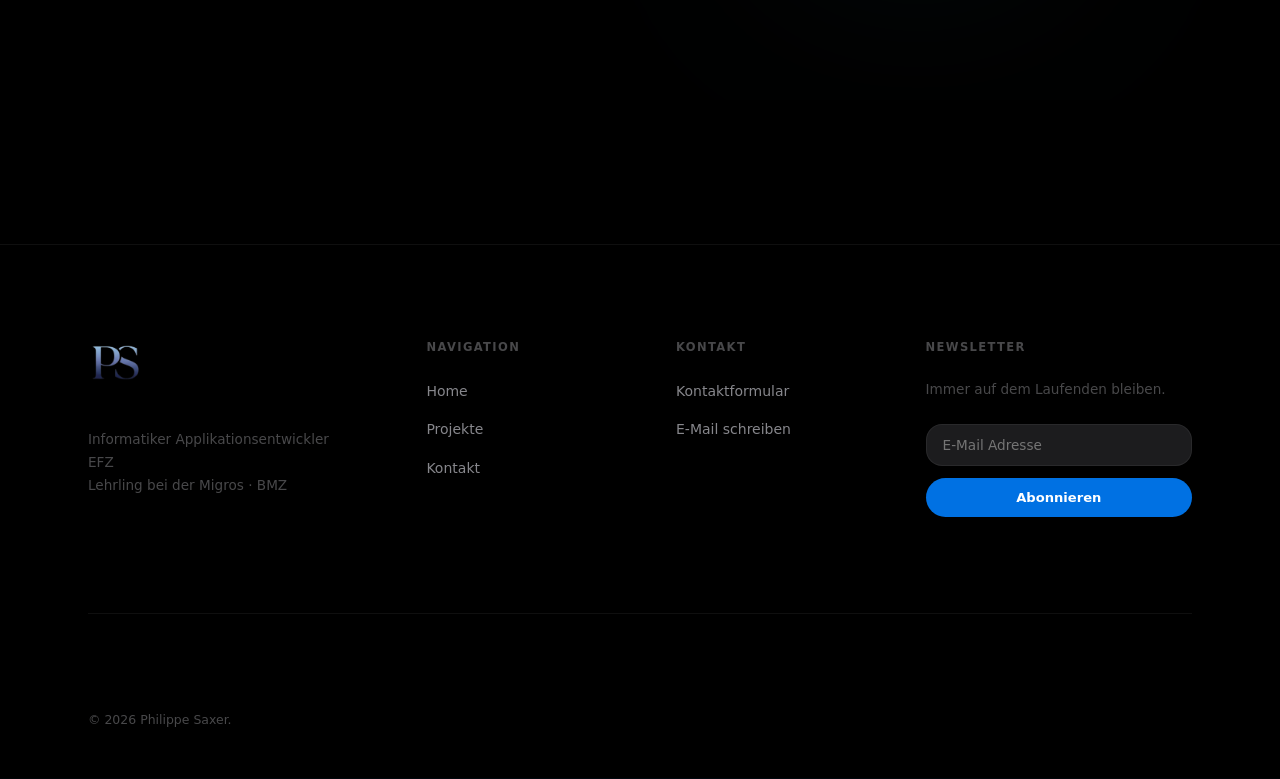
==== commit 52211119: "fix: add missing mainEntity to ProfilePage JSON-LD schema" ====
--- a/index.html
+++ b/index.html
@@ -24,6 +24,9 @@
           "@id": "https://philippesaxer.ch/#website"
         },
         "about": {
+          "@id": "https://philippesaxer.ch/#person"
+        },
+        "mainEntity": {
           "@id": "https://philippesaxer.ch/#person"
         }
       },
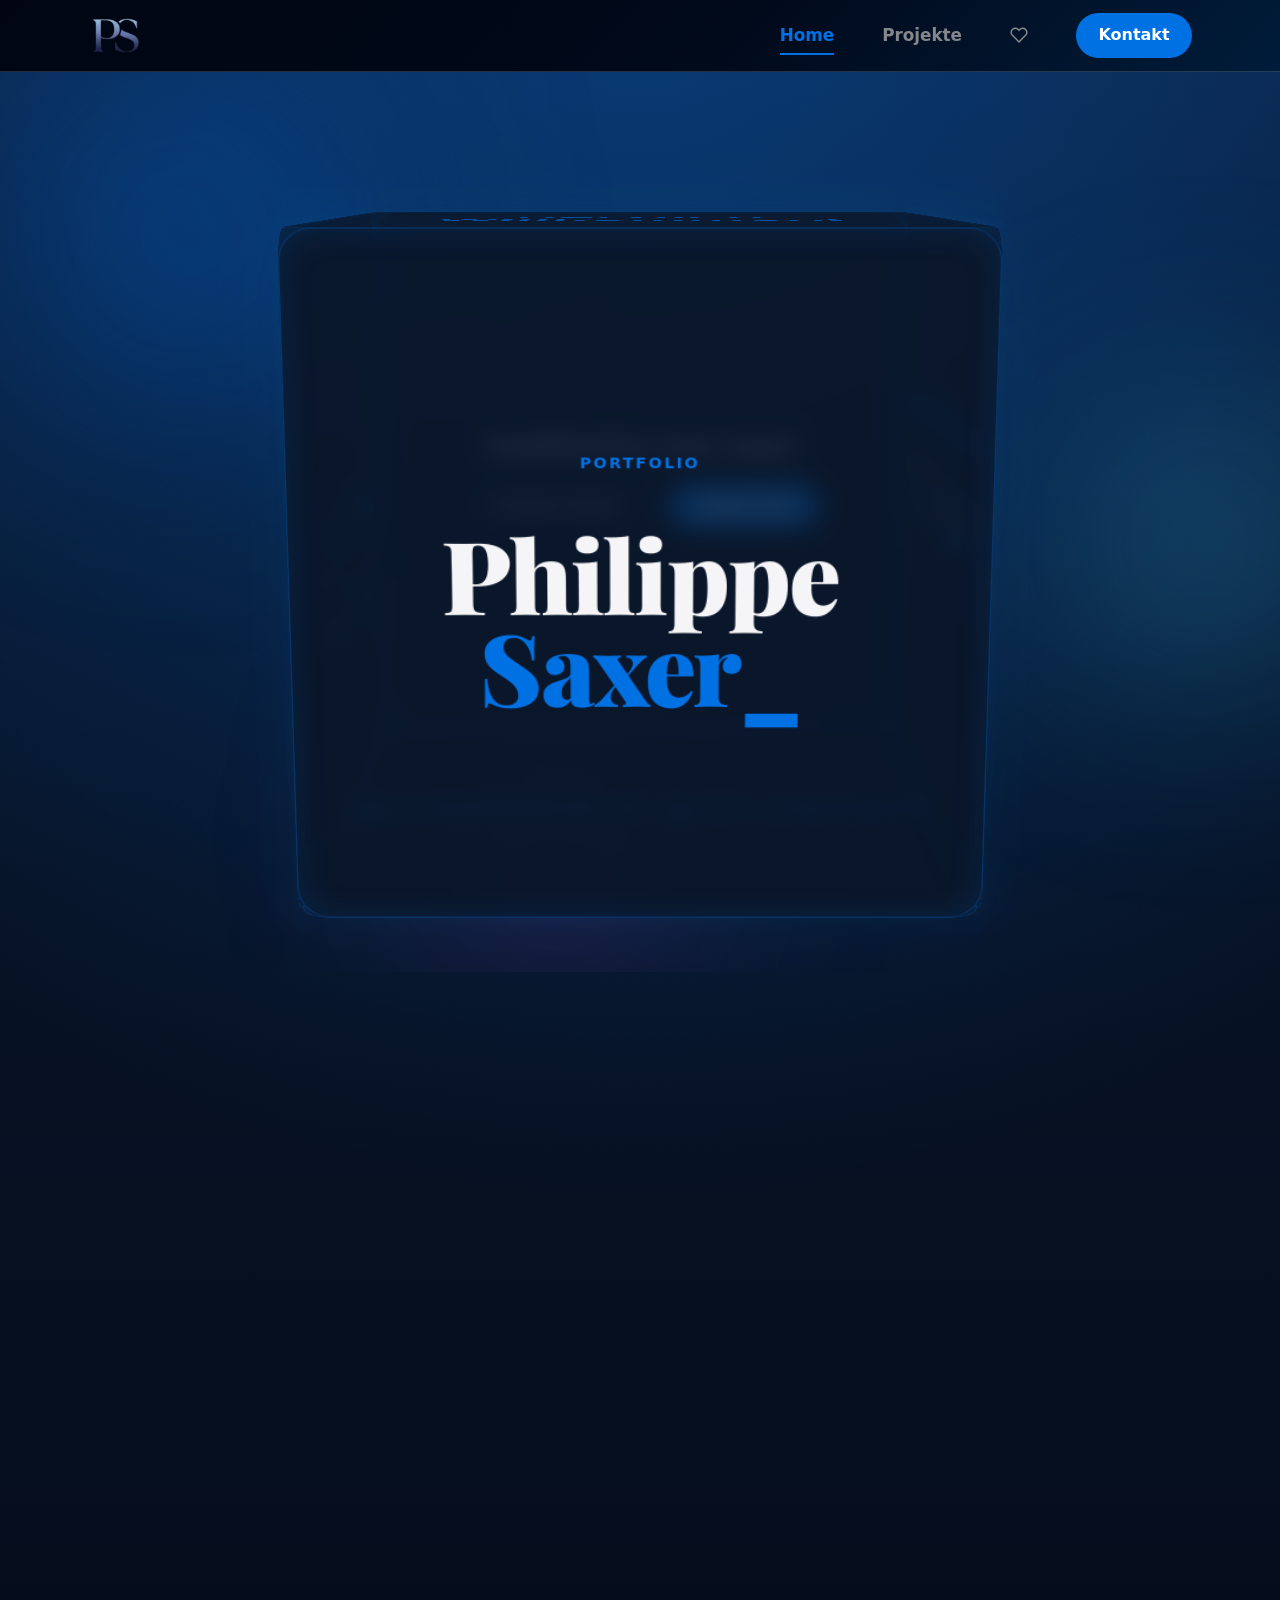
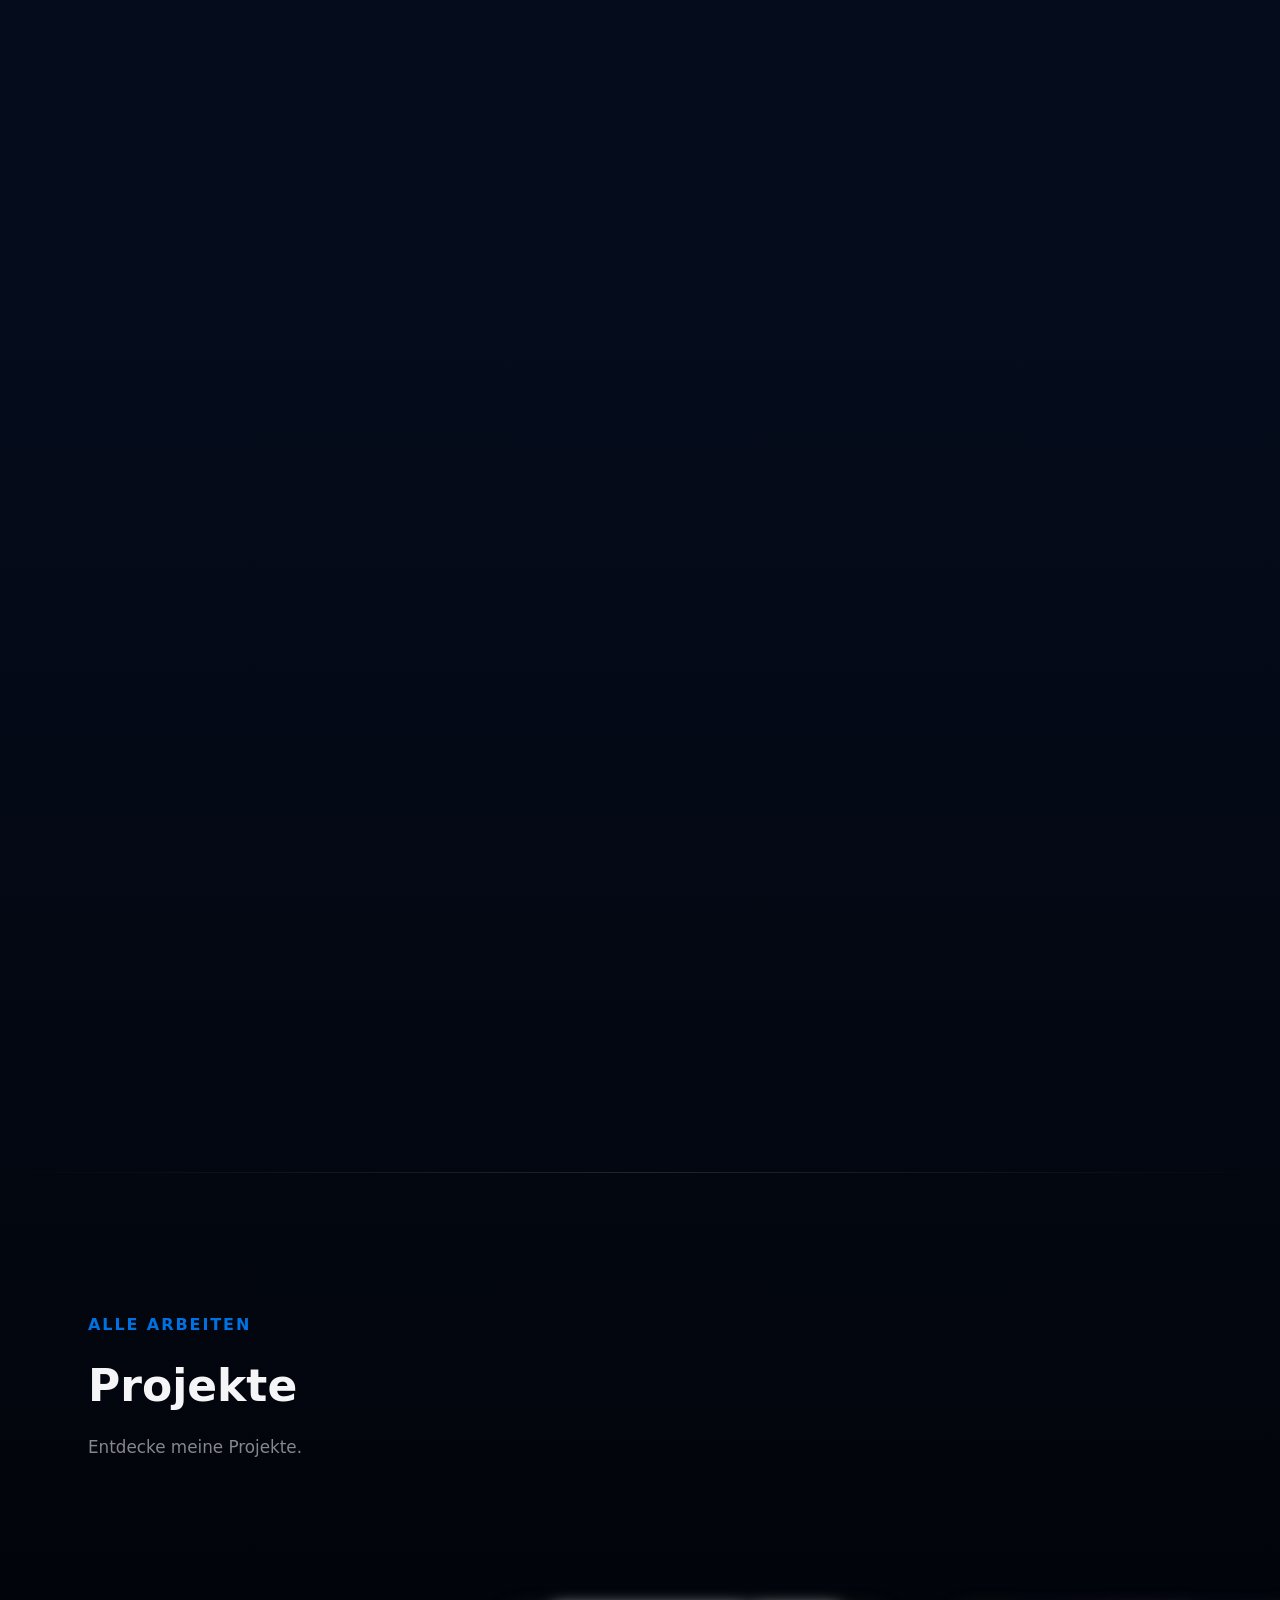
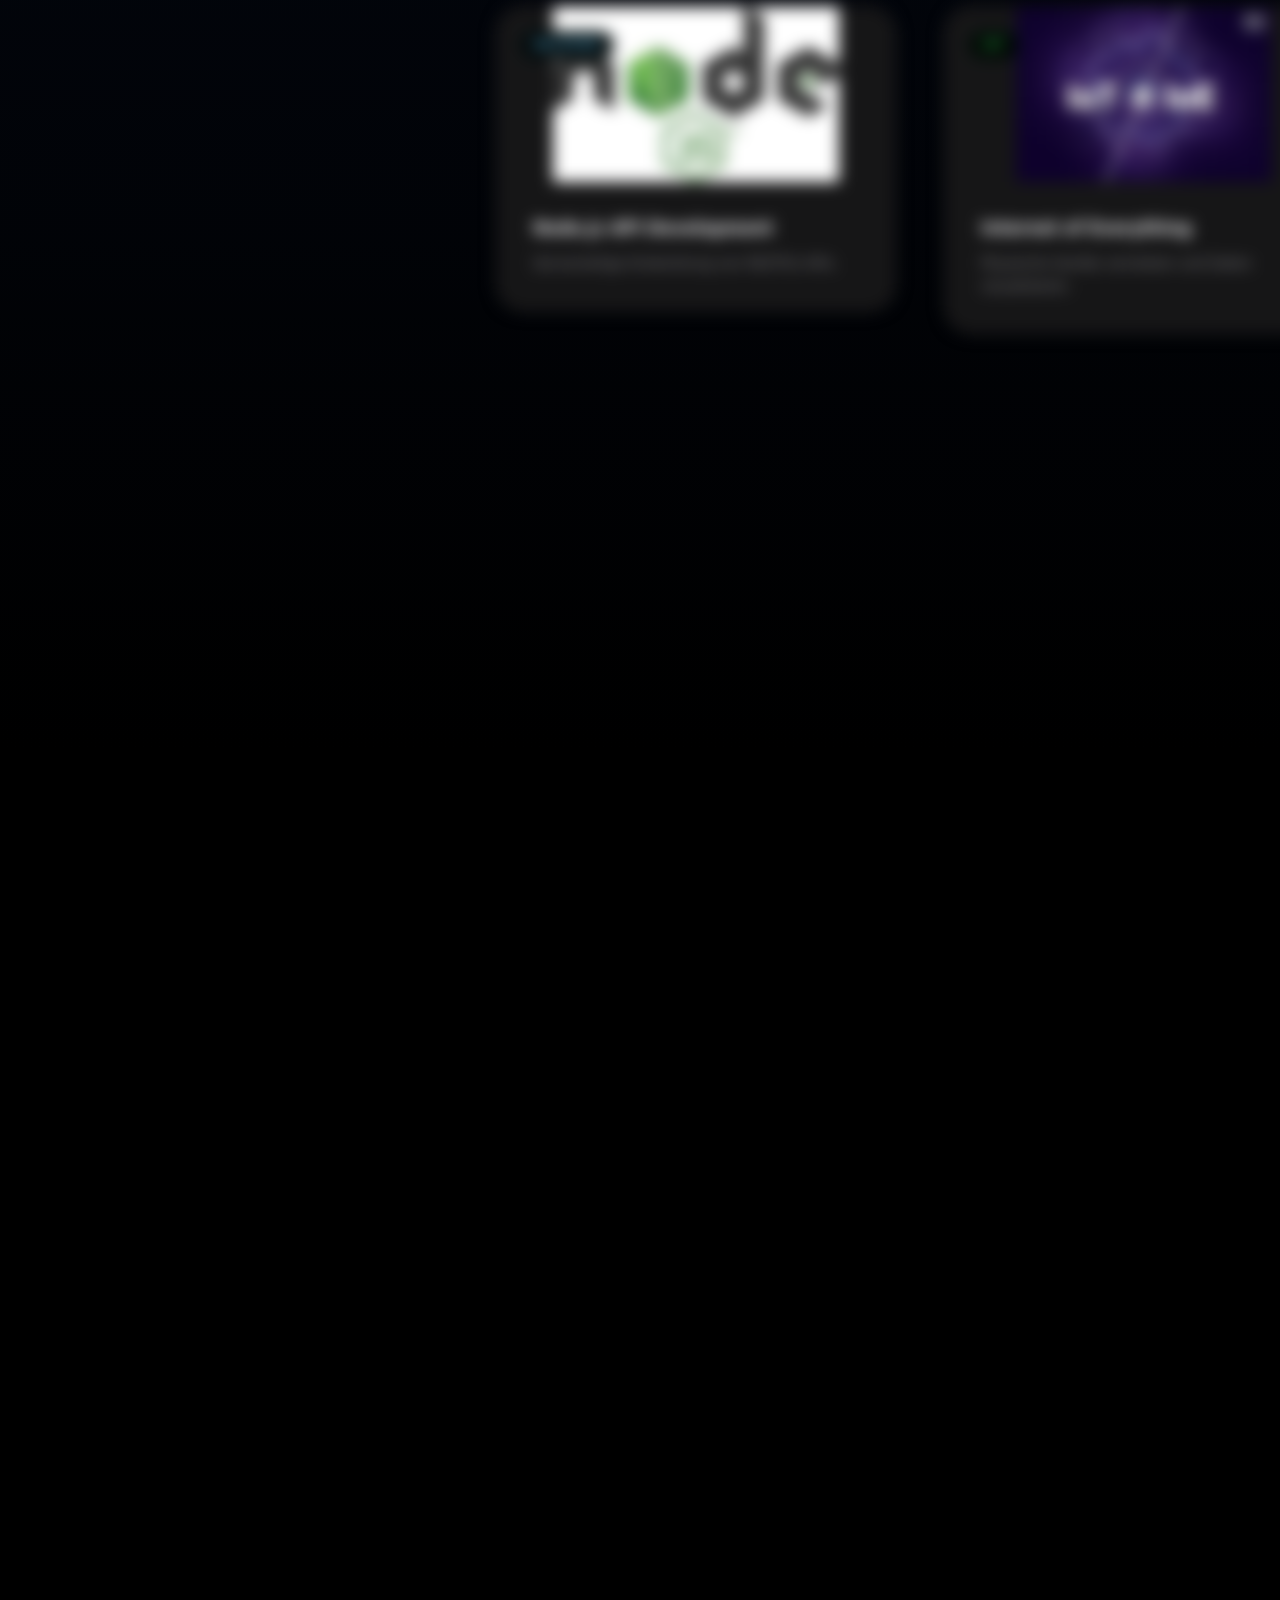
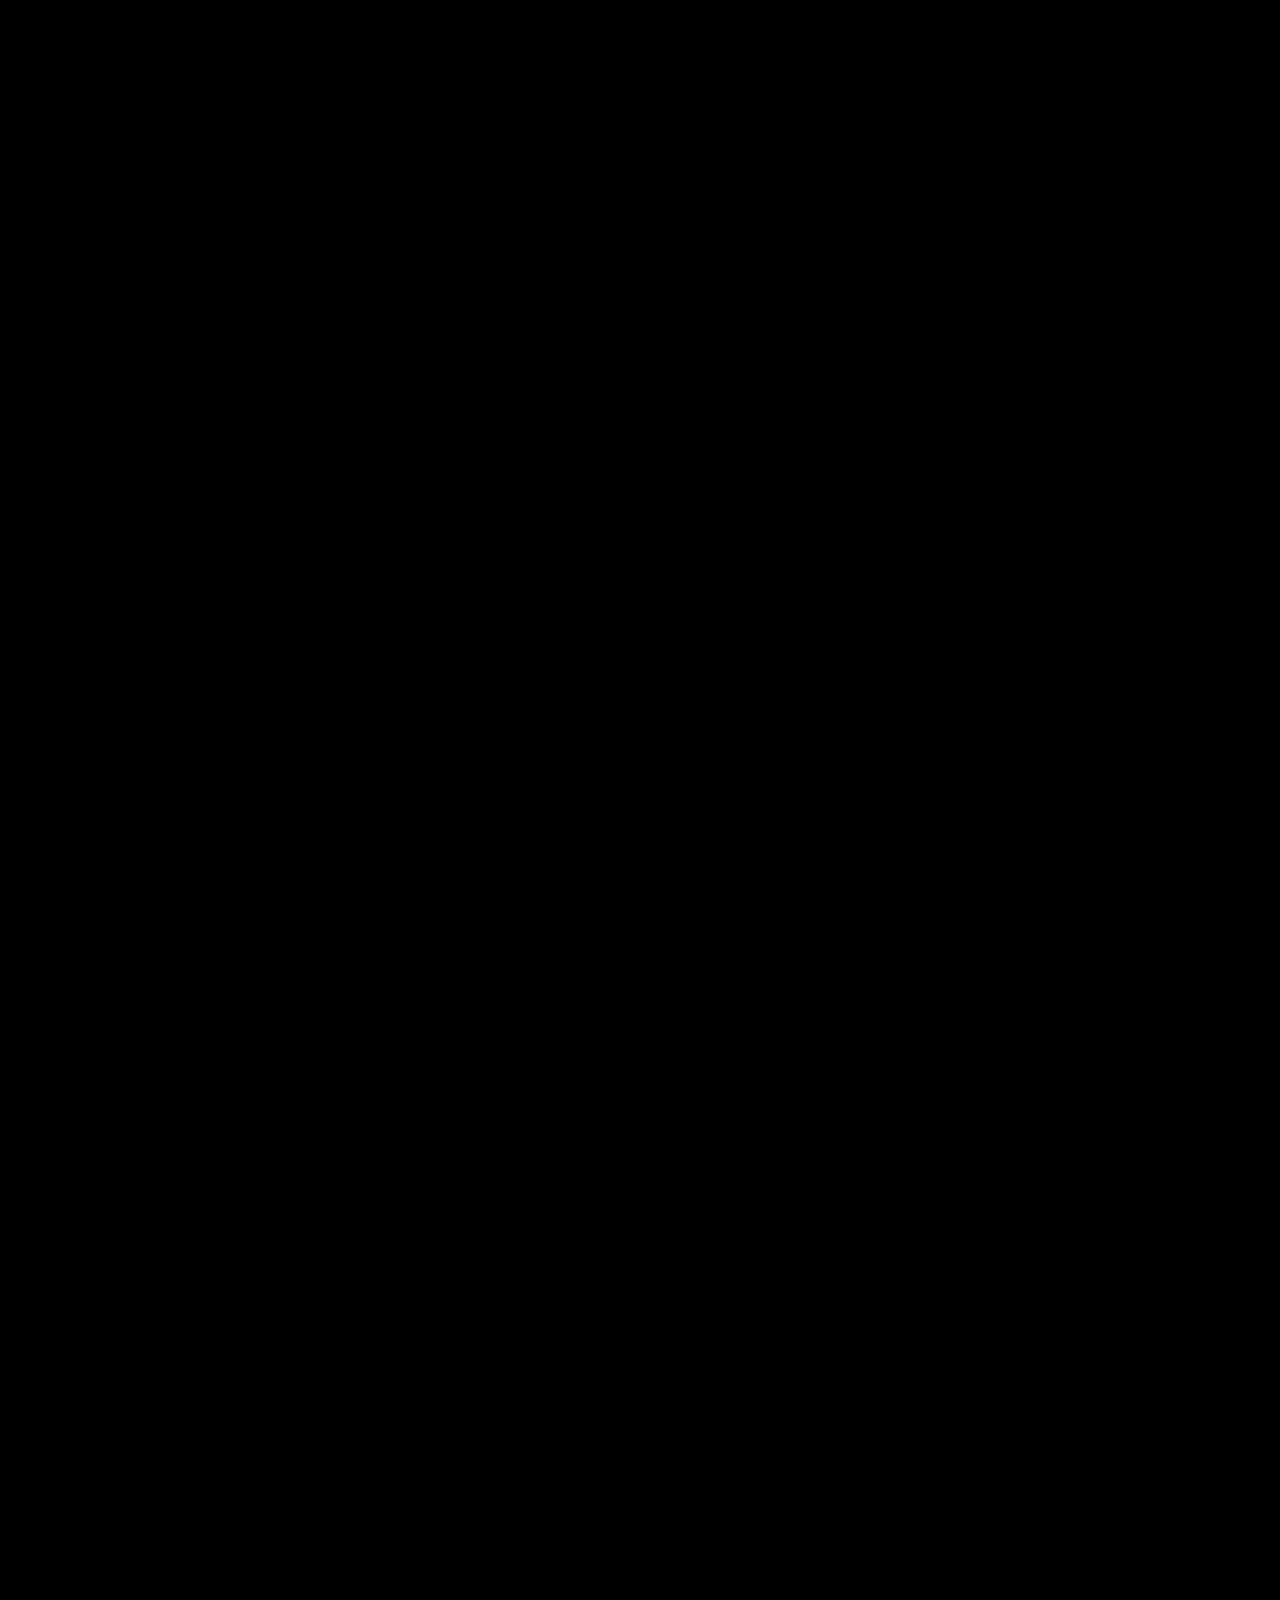
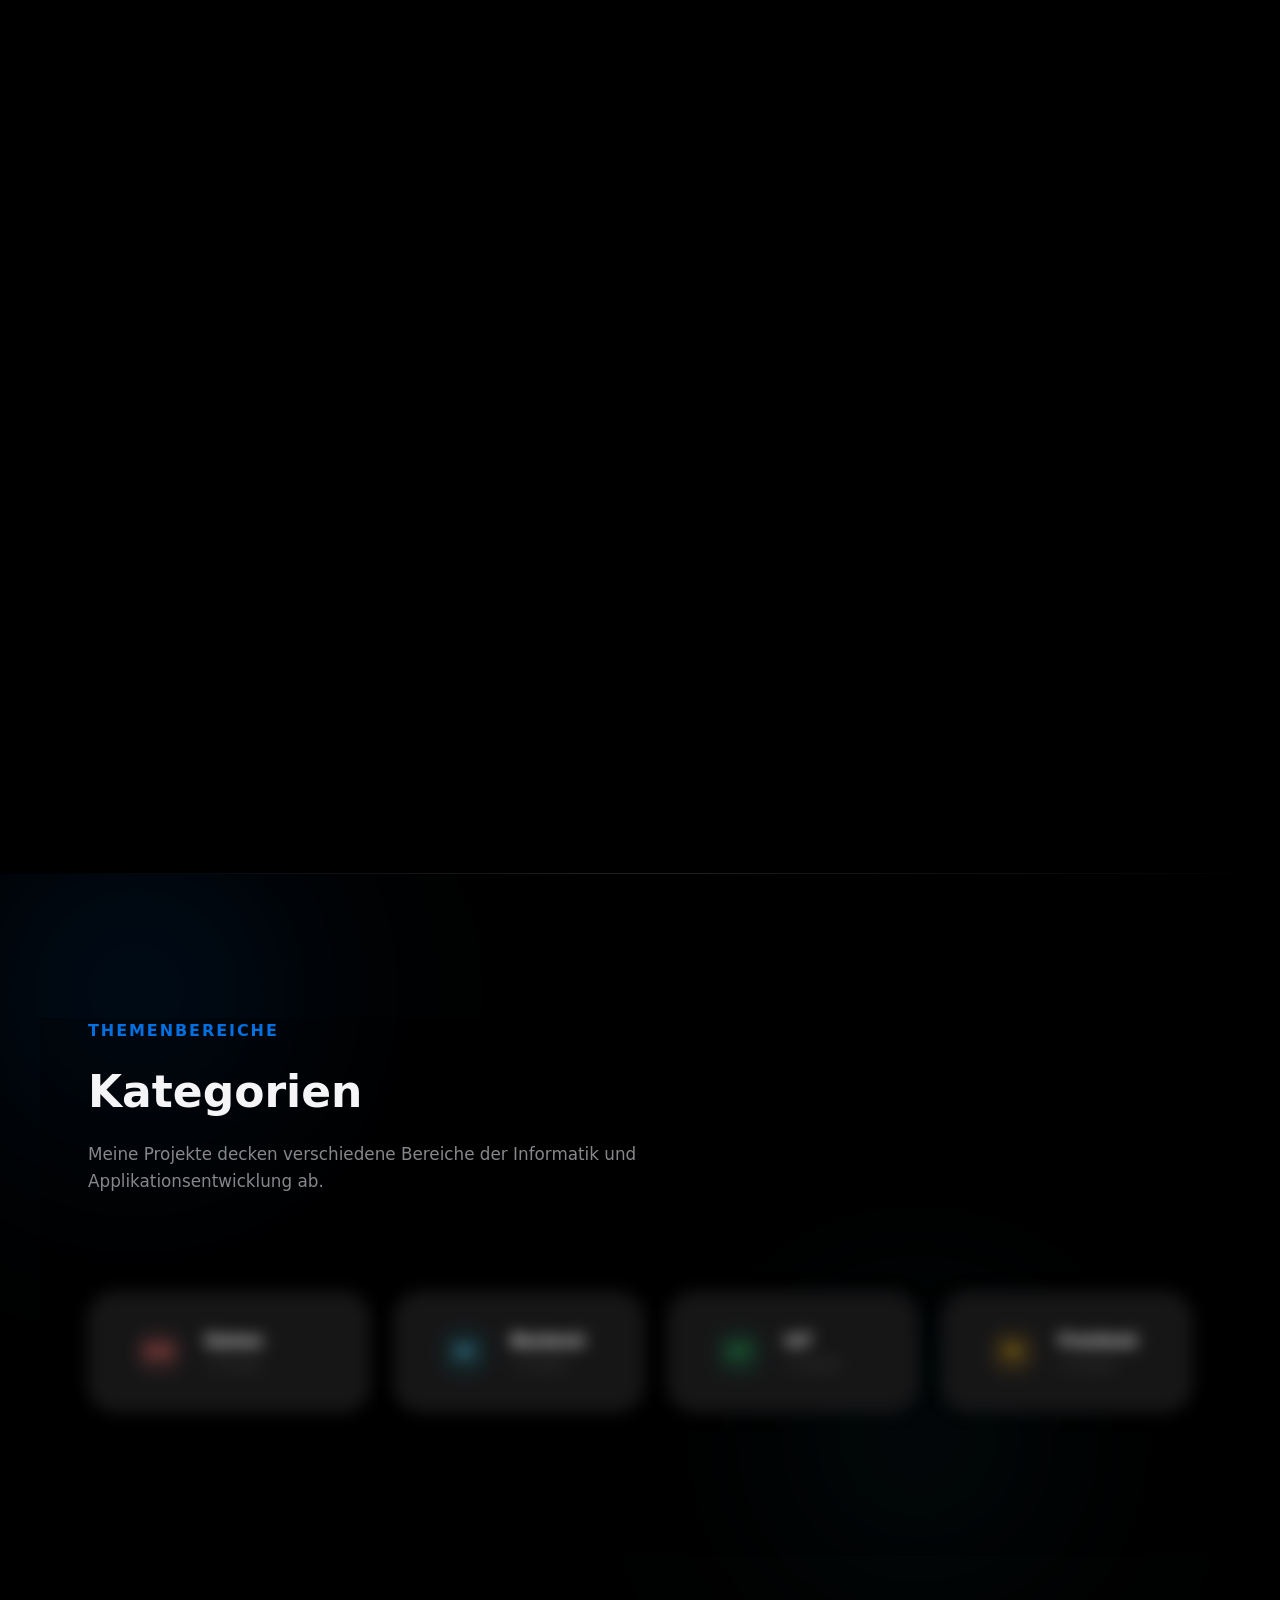
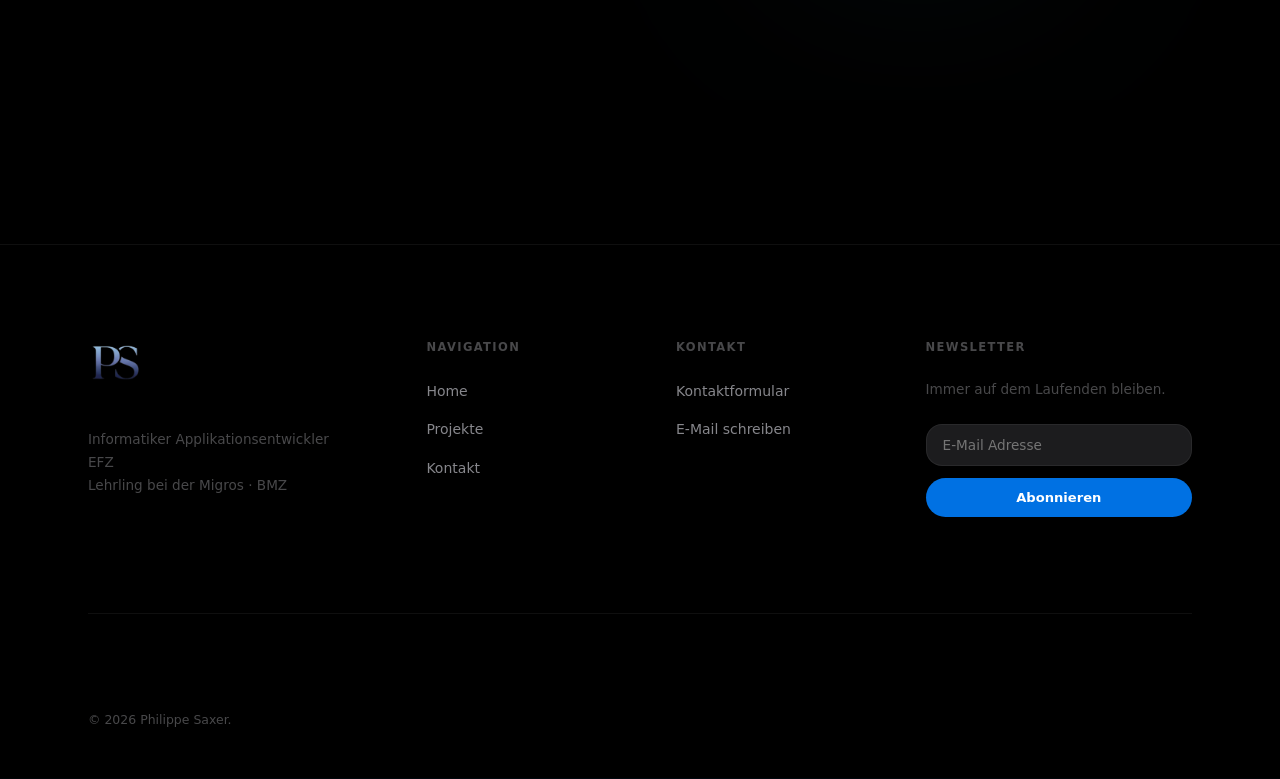
==== commit 1bdde0e1: "SEO: Update links to resolving GSC duplicate issue" ====
--- a/index.html
+++ b/index.html
@@ -92,11 +92,11 @@
        ==================================================== -->
   <header class="site-header">
     <div class="container header-inner">
-      <a href="index.html" class="site-logo">
+      <a href="/" class="site-logo">
         <img src="images/logo.png" alt="Philippe.dev Logo" style="height: 32px; width: auto; object-fit: contain;">
       </a>
       <nav class="site-nav">
-        <a href="index.html"    class="nav-link active">Home</a>
+        <a href="/"    class="nav-link active">Home</a>
         <a href="projekte.html" class="nav-link">Projekte</a>
         <a href="projekte.html?filter=merkliste" class="nav-wishlist" id="navWishlist" title="Merkliste">
           <svg viewBox="0 0 24 24" fill="none" xmlns="http://www.w3.org/2000/svg">
@@ -424,7 +424,7 @@
     <div class="container">
       <div class="footer-top">
         <div class="footer-brand">
-          <a href="index.html" class="site-logo" style="margin-bottom: var(--sp-sm); display: inline-block;">
+          <a href="/" class="site-logo" style="margin-bottom: var(--sp-sm); display: inline-block;">
             <img src="images/logo.png" alt="Philippe.dev Logo" style="height: 48px; width: auto; object-fit: contain;">
           </a>
           <p>Informatiker Applikationsentwickler EFZ<br>Lehrling bei der Migros · BMZ</p>
@@ -432,7 +432,7 @@
         <div class="footer-col">
           <h4>Navigation</h4>
           <ul class="footer-links">
-            <li><a href="index.html"    class="footer-link">Home</a></li>
+            <li><a href="/"    class="footer-link">Home</a></li>
             <li><a href="projekte.html" class="footer-link">Projekte</a></li>
             <li><a href="kontakt.html"  class="footer-link">Kontakt</a></li>
           </ul>
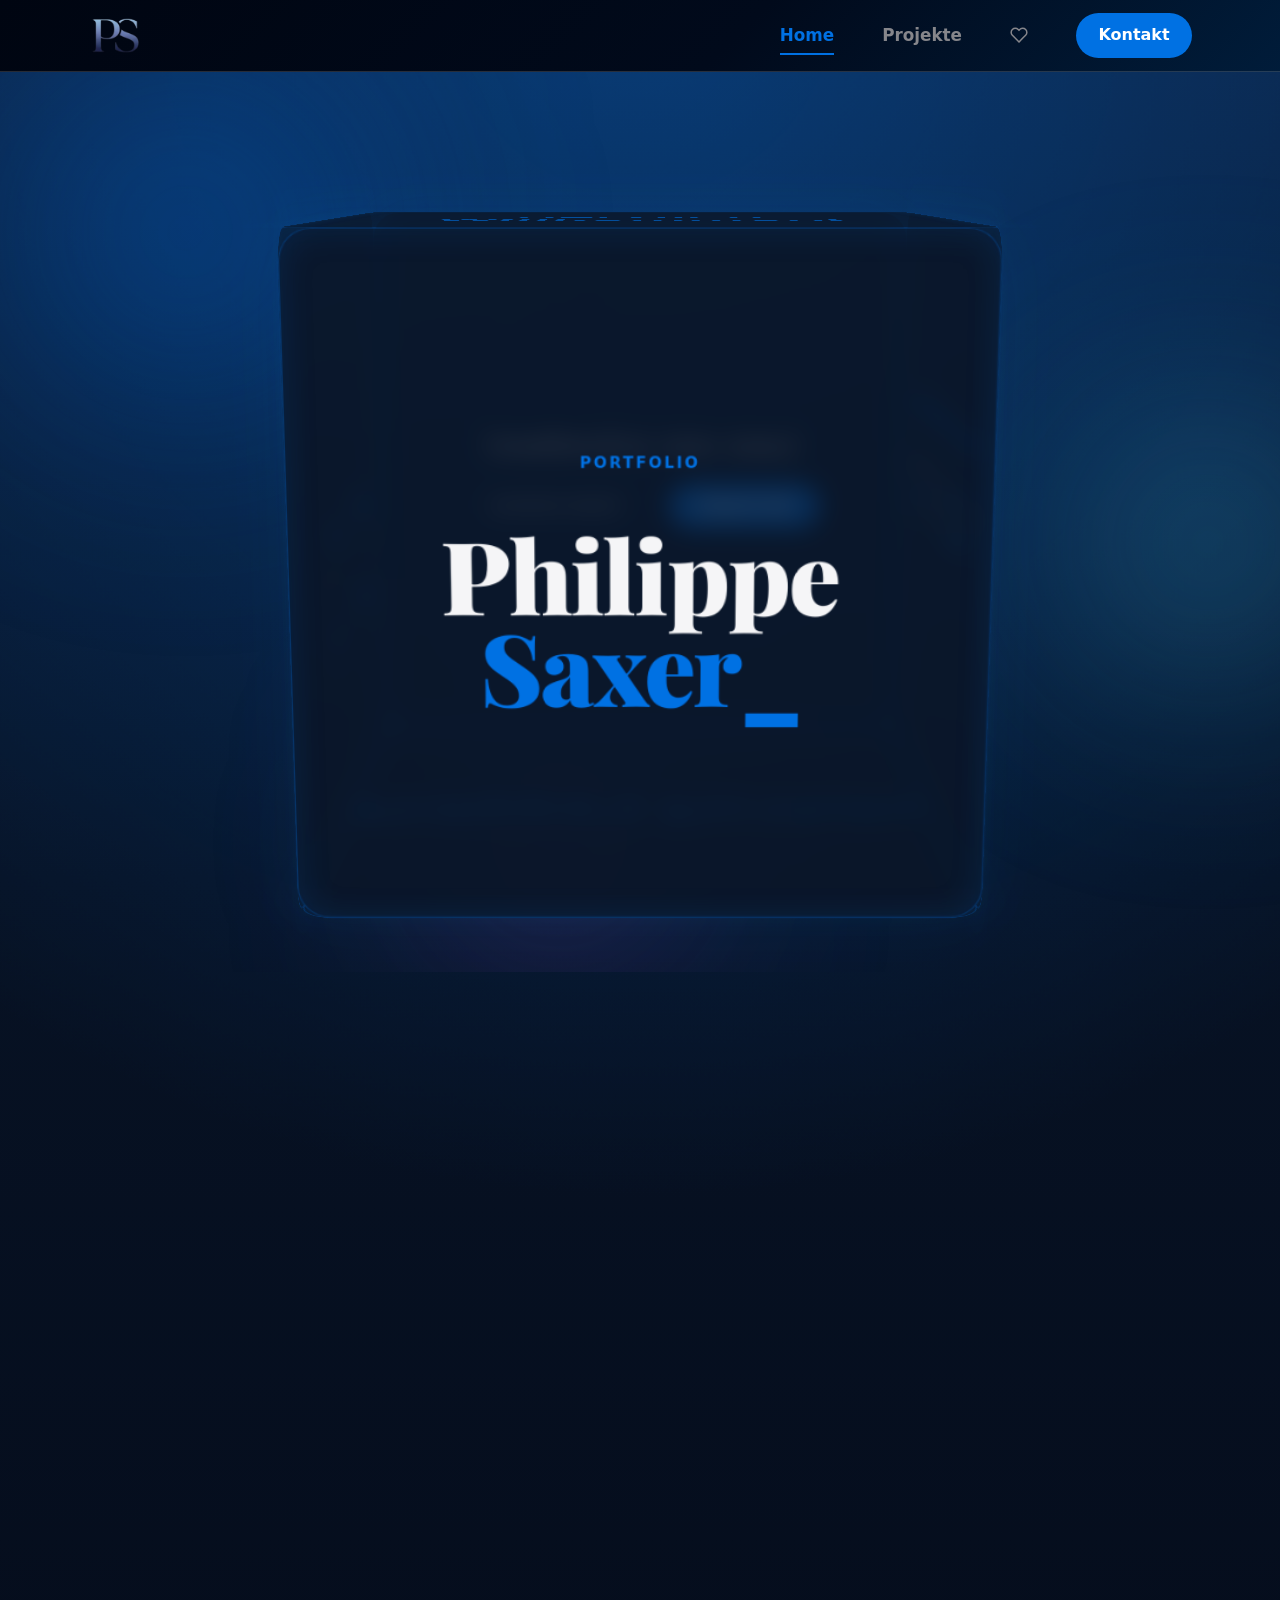
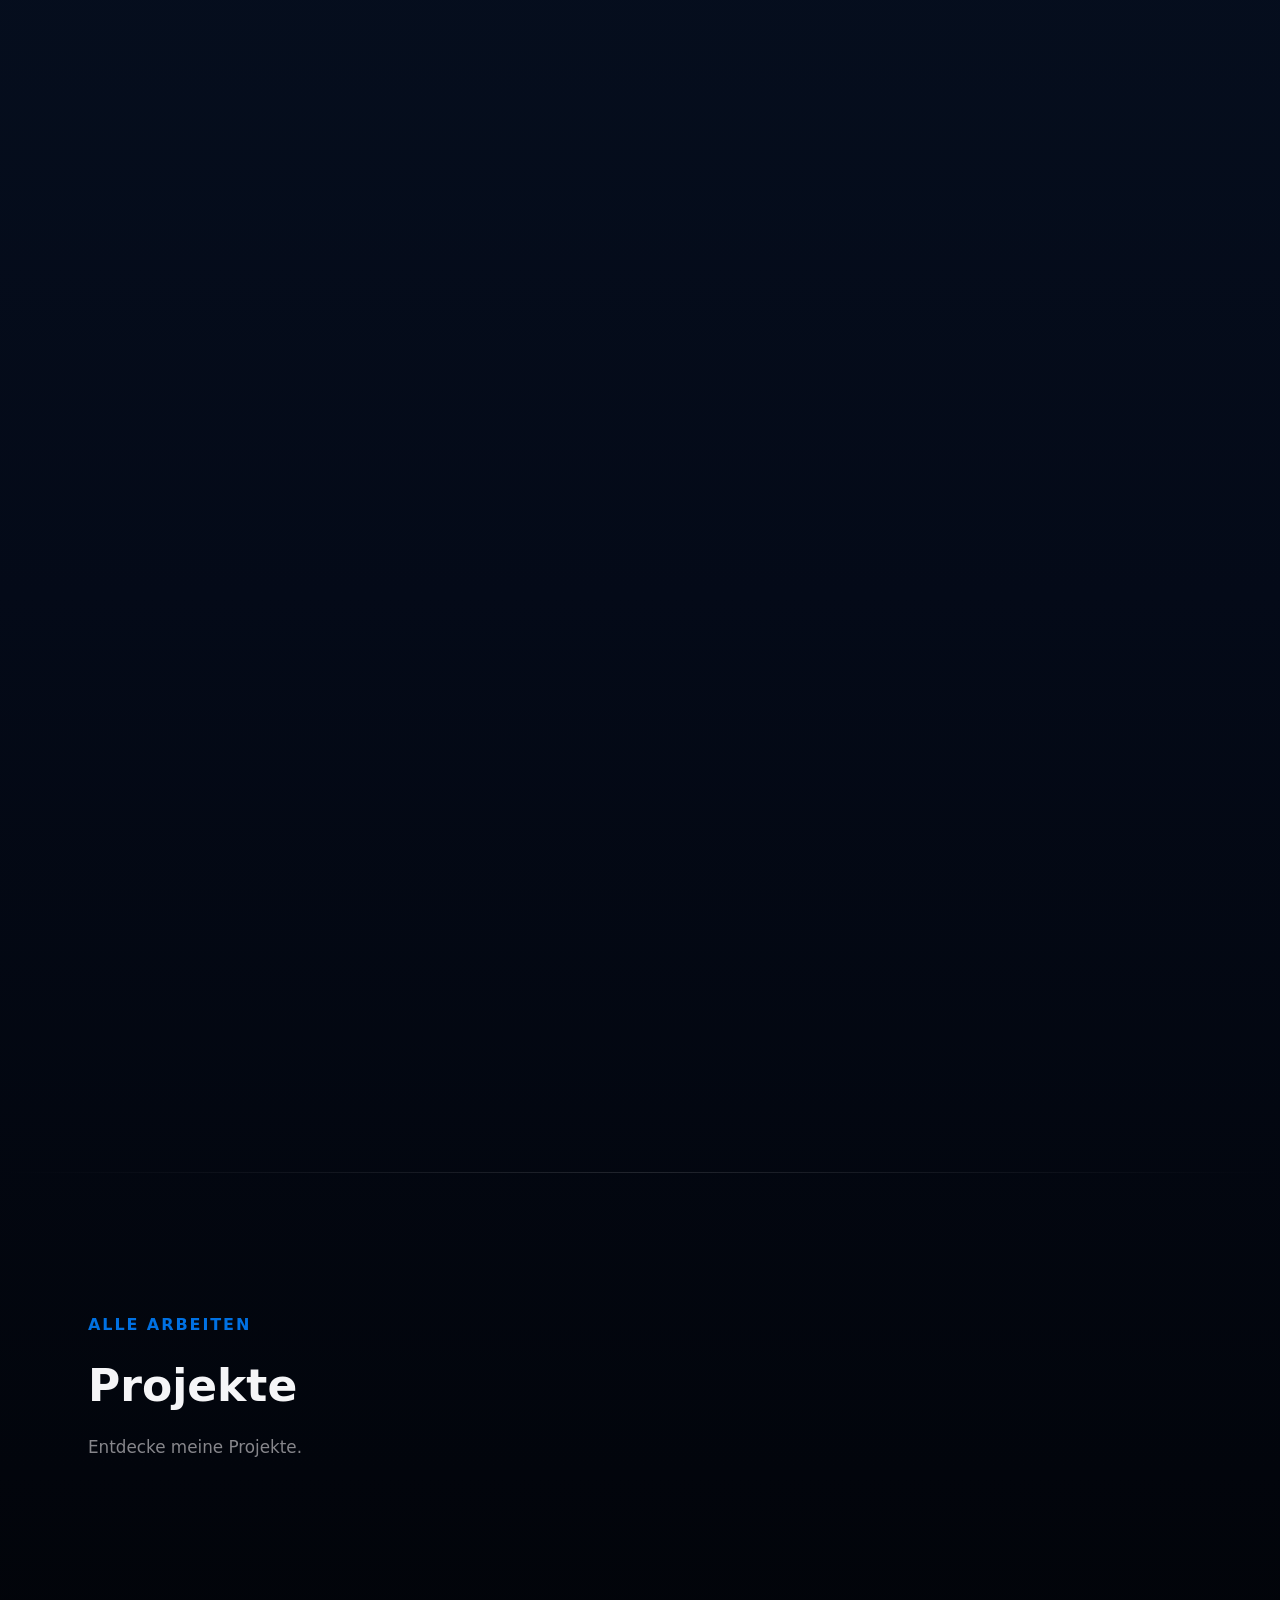
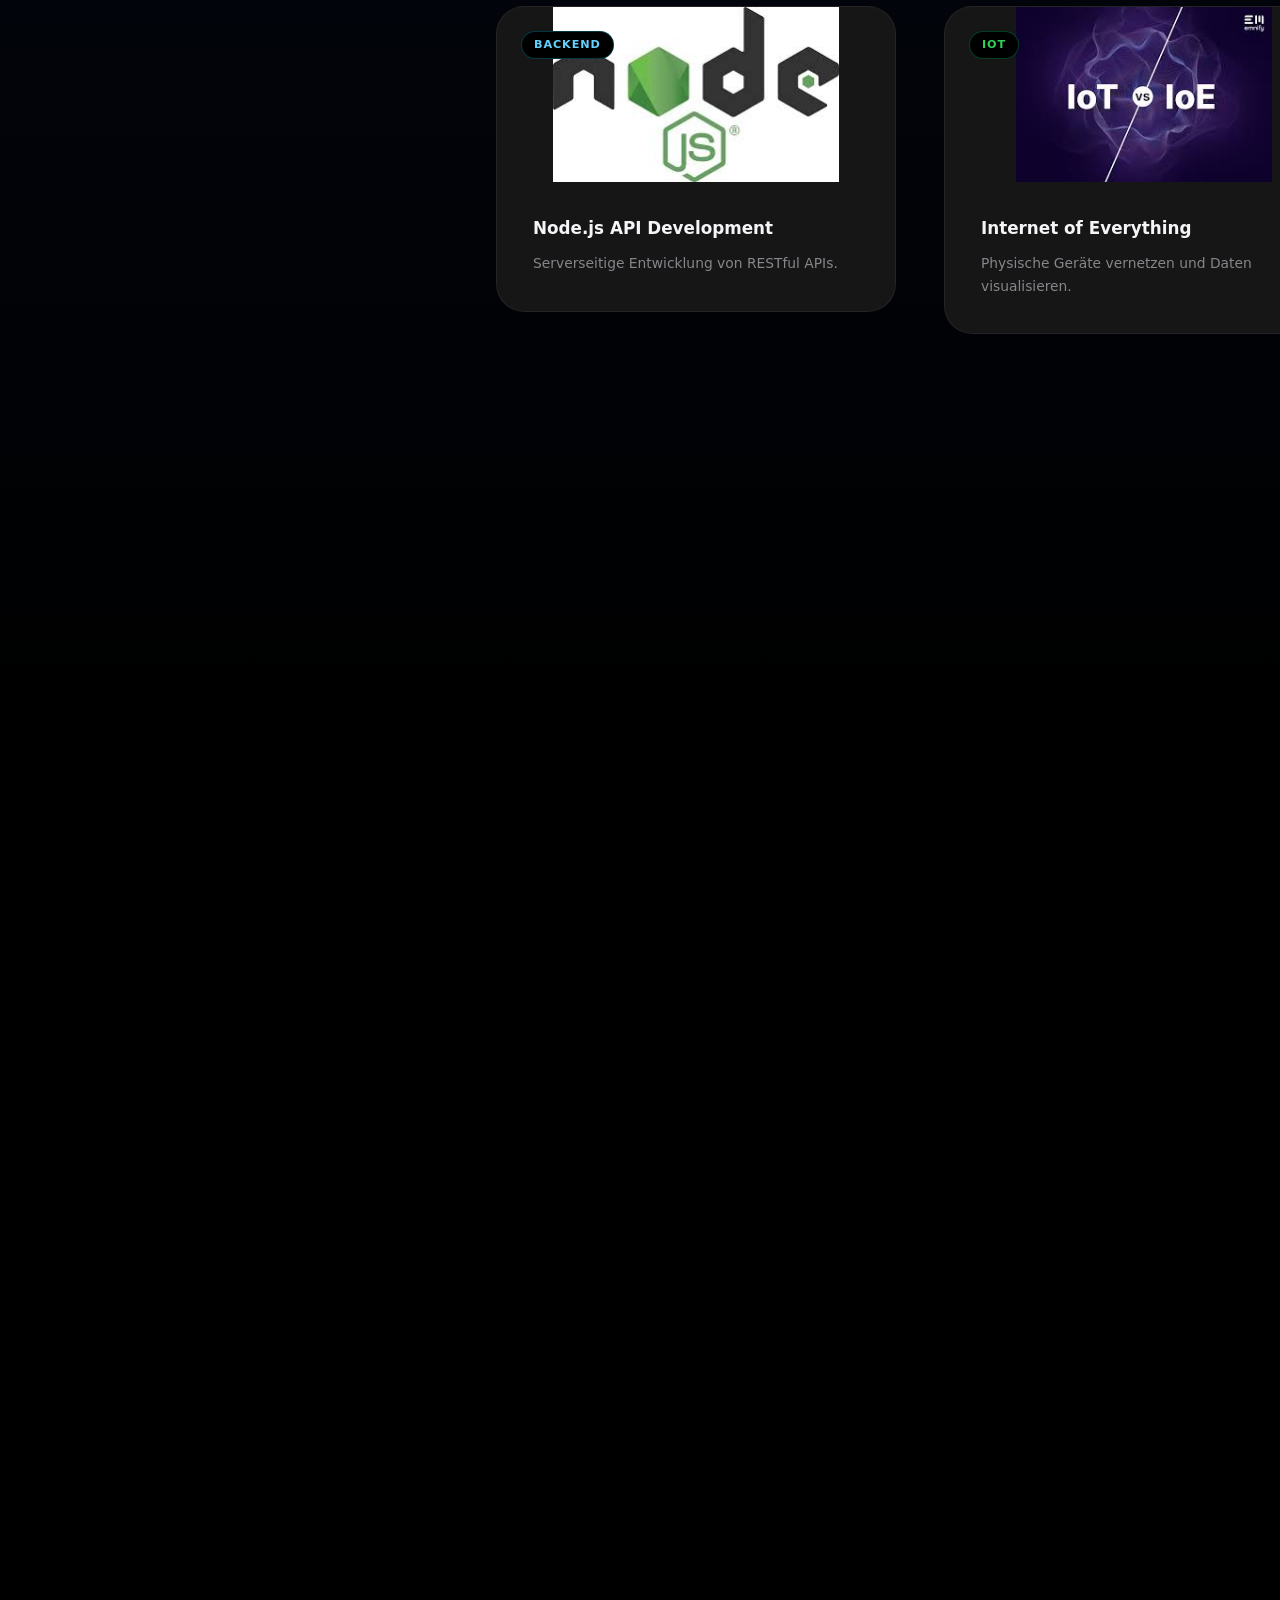
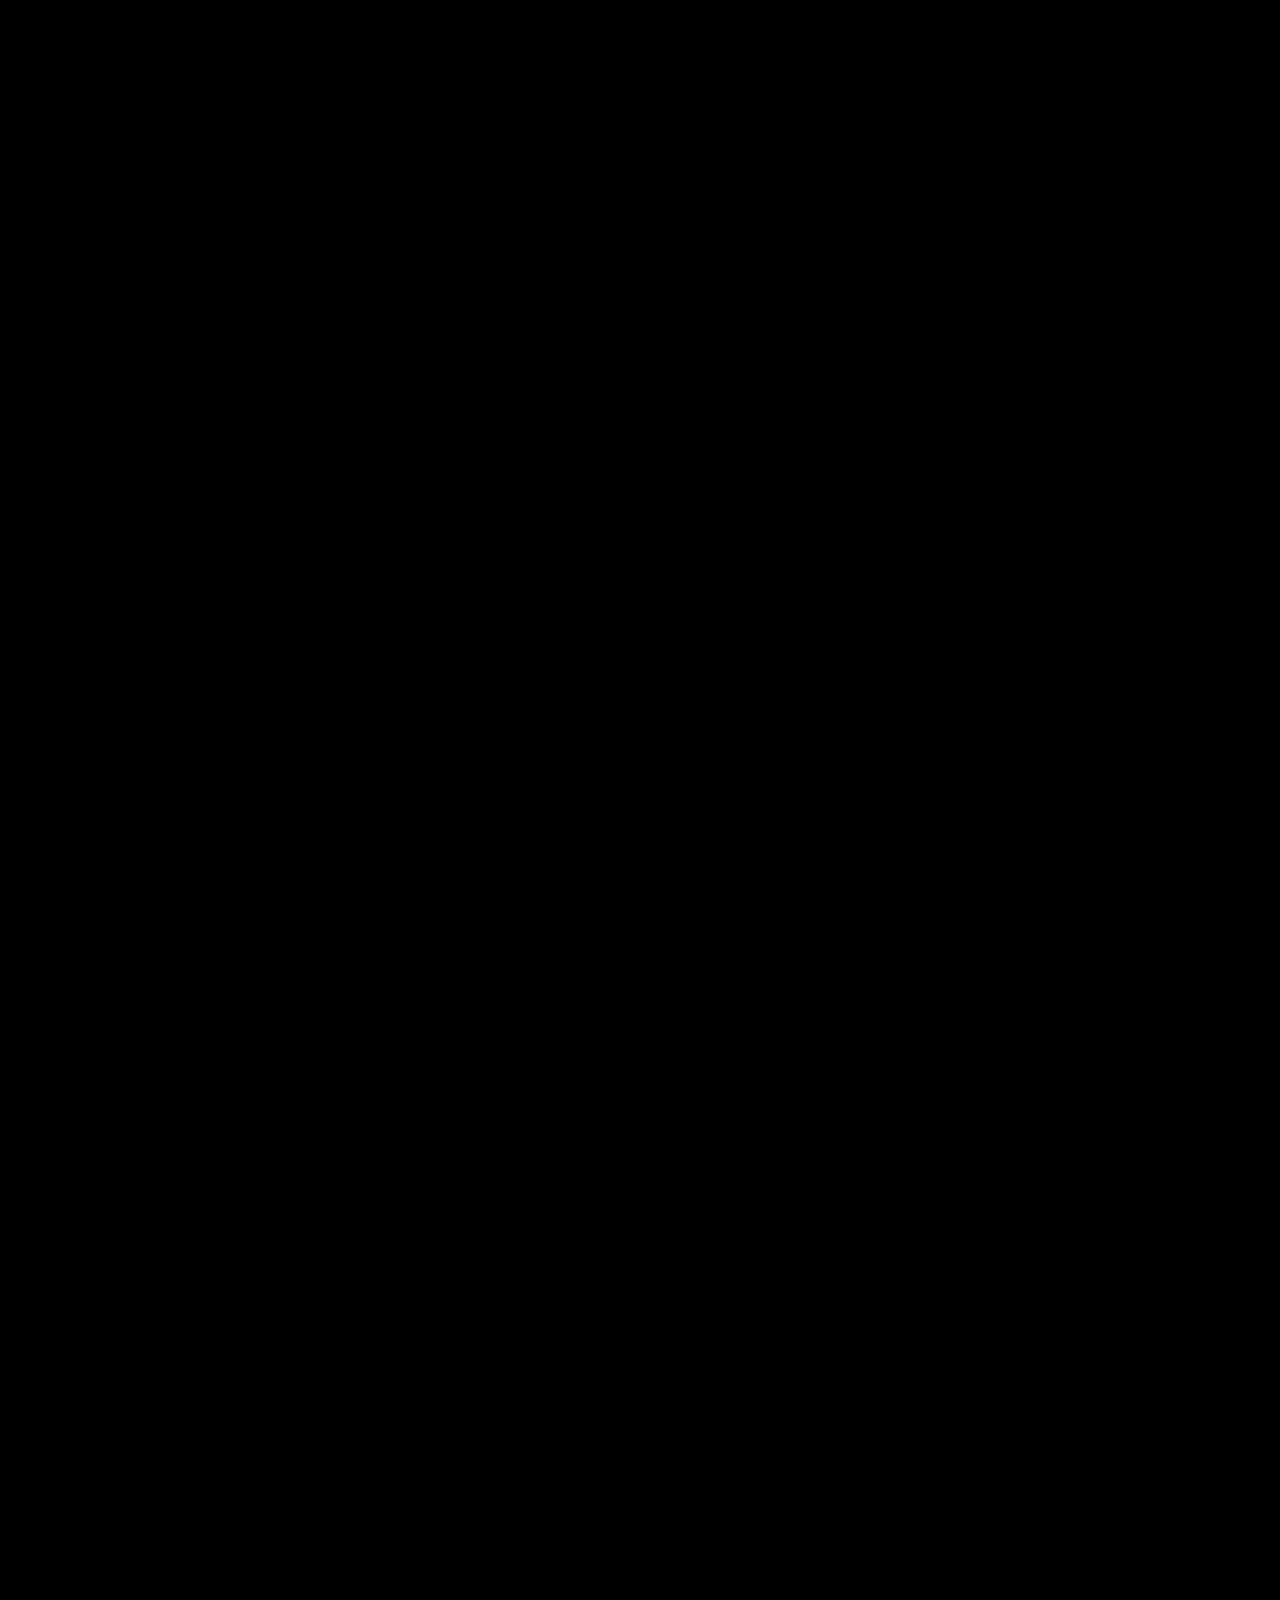
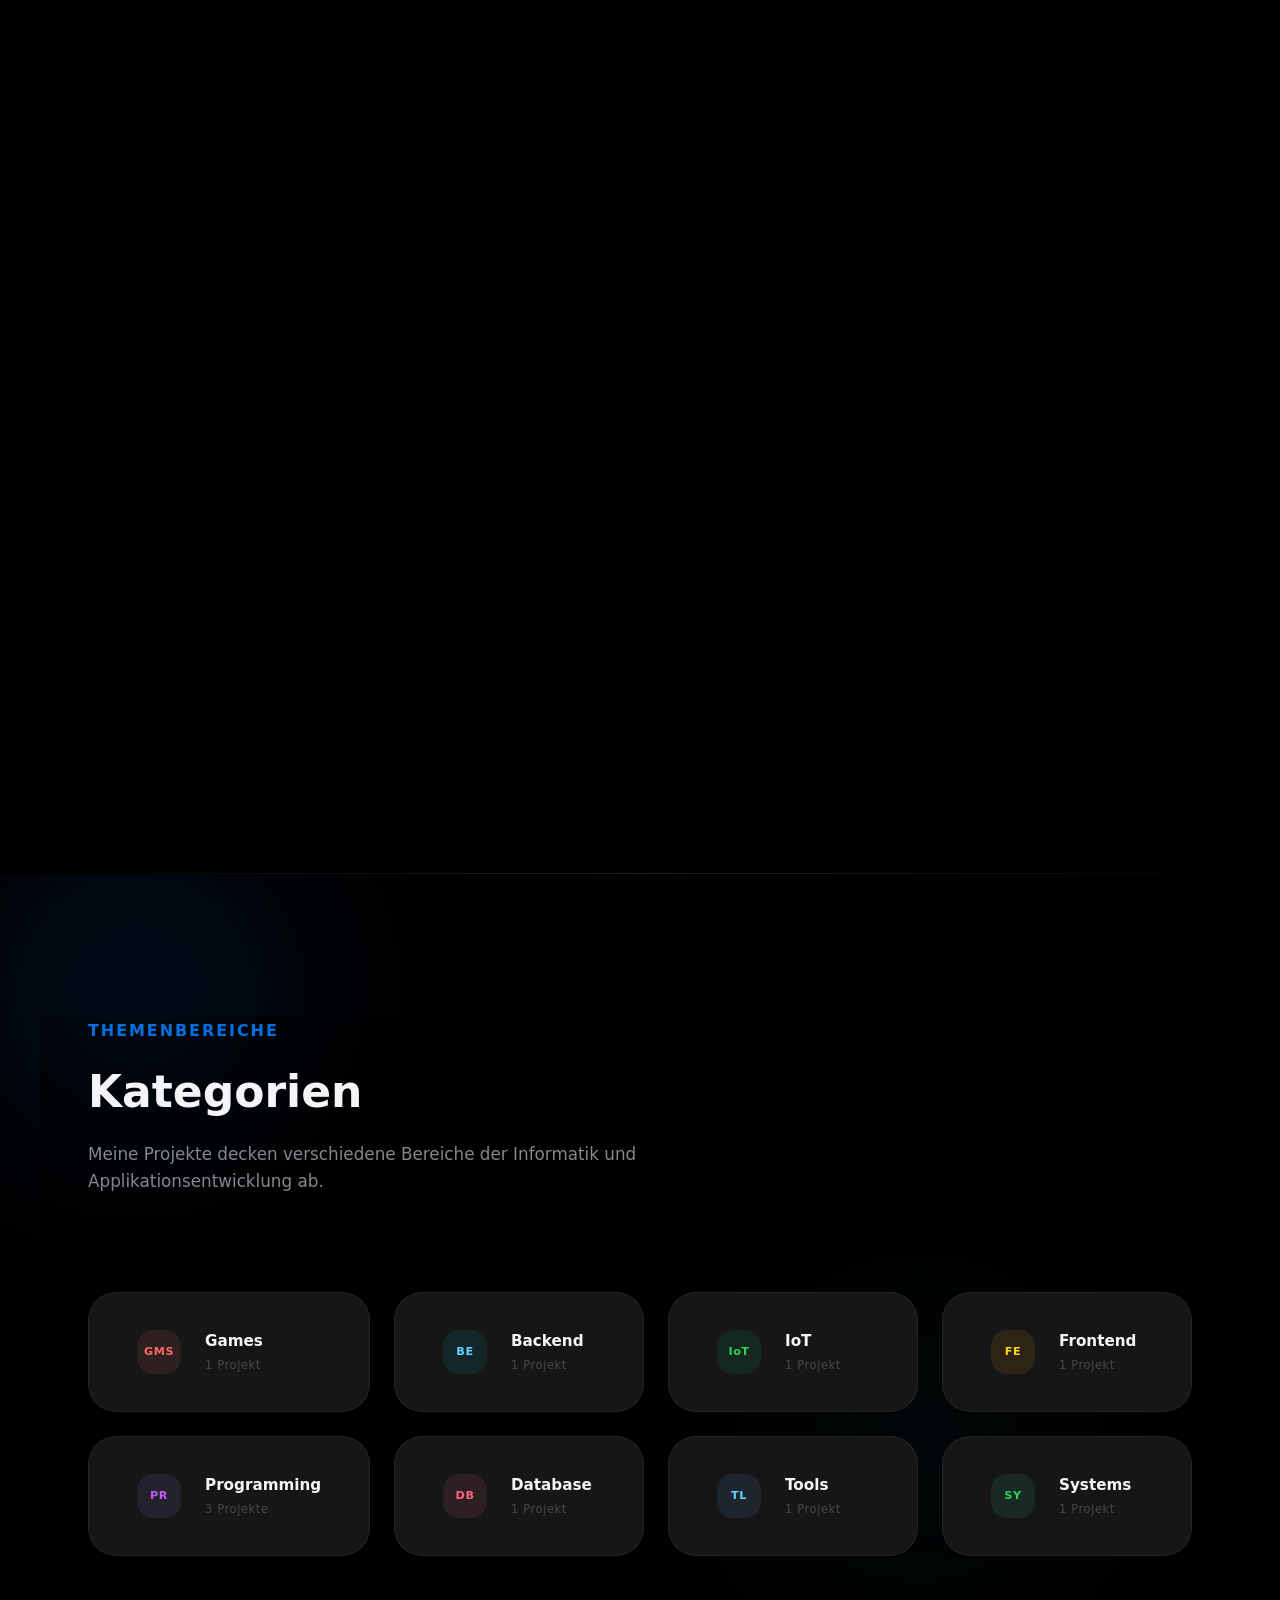
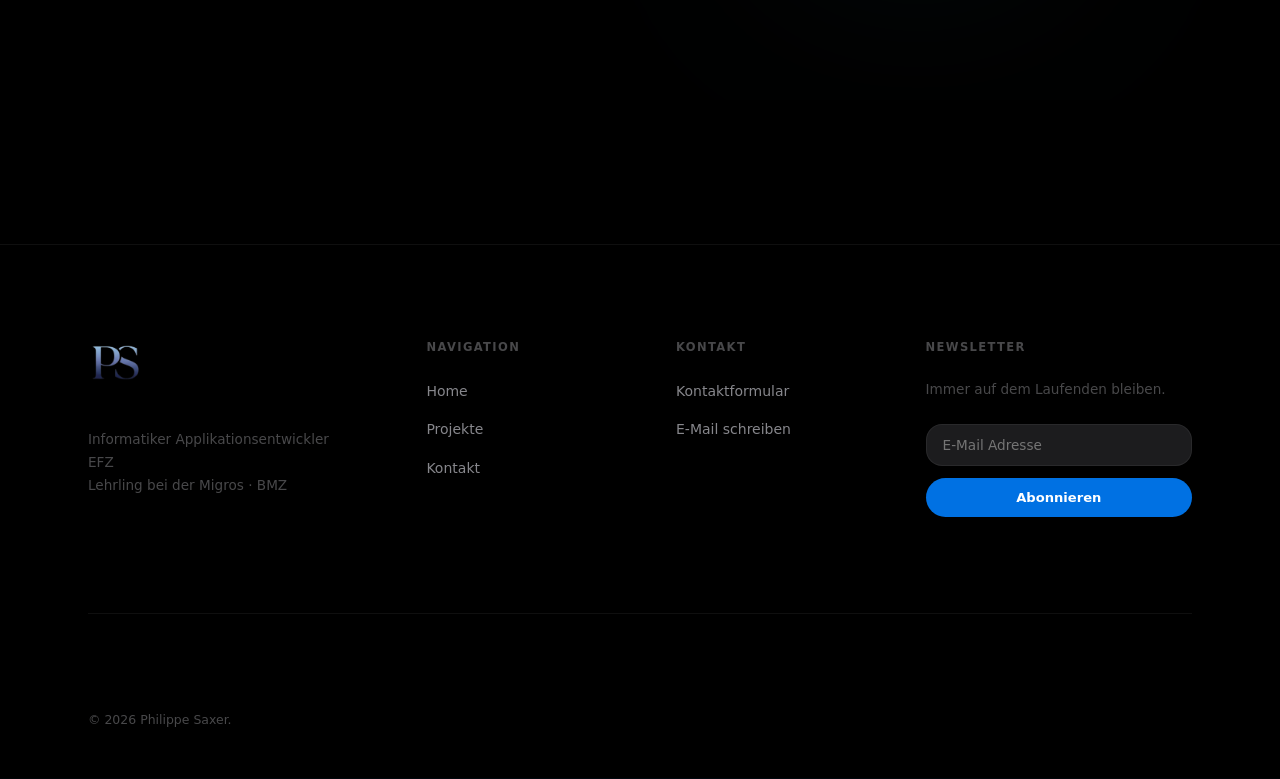
==== commit ffd7067e: "Optimize website performance (mobile backdrop-filter, animations, loading delay)" ====
--- a/index.html
+++ b/index.html
@@ -7,6 +7,7 @@
   <title>Philippe Saxer | Portfolio – Webentwickler & Informatiker Applikationsentwickler EFZ</title>
   <link rel="canonical" href="https://philippesaxer.ch/">
   <link rel="apple-touch-icon" sizes="180x180" href="images/logo.png">
+  <link rel="preload" as="image" href="images/logo.png">
   <link rel="preconnect" href="https://fonts.googleapis.com">
   <link rel="preconnect" href="https://fonts.gstatic.com" crossorigin>
   <link href="https://fonts.googleapis.com/css2?family=Space+Grotesk:wght@400;500;600;700&family=Playfair+Display:wght@400;500;600;700;800;900&display=swap" rel="stylesheet">
@@ -471,8 +472,7 @@
         entries.forEach(entry => {
           if (entry.isIntersecting) {
             entry.target.classList.add("reveal-active");
-          } else {
-            entry.target.classList.remove("reveal-active");
+            observer.unobserve(entry.target);
           }
         });
       }, observerOptions);
@@ -558,11 +558,11 @@
       if (loader) {
         setTimeout(() => {
           loader.classList.add("loader-hidden");
-        }, 500);
+        }, 0);
       }
     });
   </script>
-  <script src="js/wishlist.js"></script>
-  <script src="js/main.js"></script>
+  <script src="js/wishlist.js" defer></script>
+  <script src="js/main.js" defer></script>
 </body>
 </html>
--- a/css/style.css
+++ b/css/style.css
@@ -2273,7 +2273,7 @@
   height: 100%;
   position: relative;
   transform-style: preserve-3d;
-  /* Rotate via JS scroll, but keep smooth transition */
+  will-change: transform;
   transition: transform 0.1s linear;
 }
 
--- a/css/responsive.css
+++ b/css/responsive.css
@@ -132,6 +132,12 @@
   /* HIDE BLOBS on mobile — they cause overflow + performance issues */
   .blob-canvas {
     display: none !important;
+  }
+
+  /* DISABLE backdrop-filter on mobile for significant performance gains */
+  .face, .project-card, .category-card, .glass-overlay, .contact-card, .contact-info-card, .team-card, .header-scrolled, .project-hero-area::before {
+    backdrop-filter: none !important;
+    -webkit-backdrop-filter: none !important;
   }
 
   .container {
